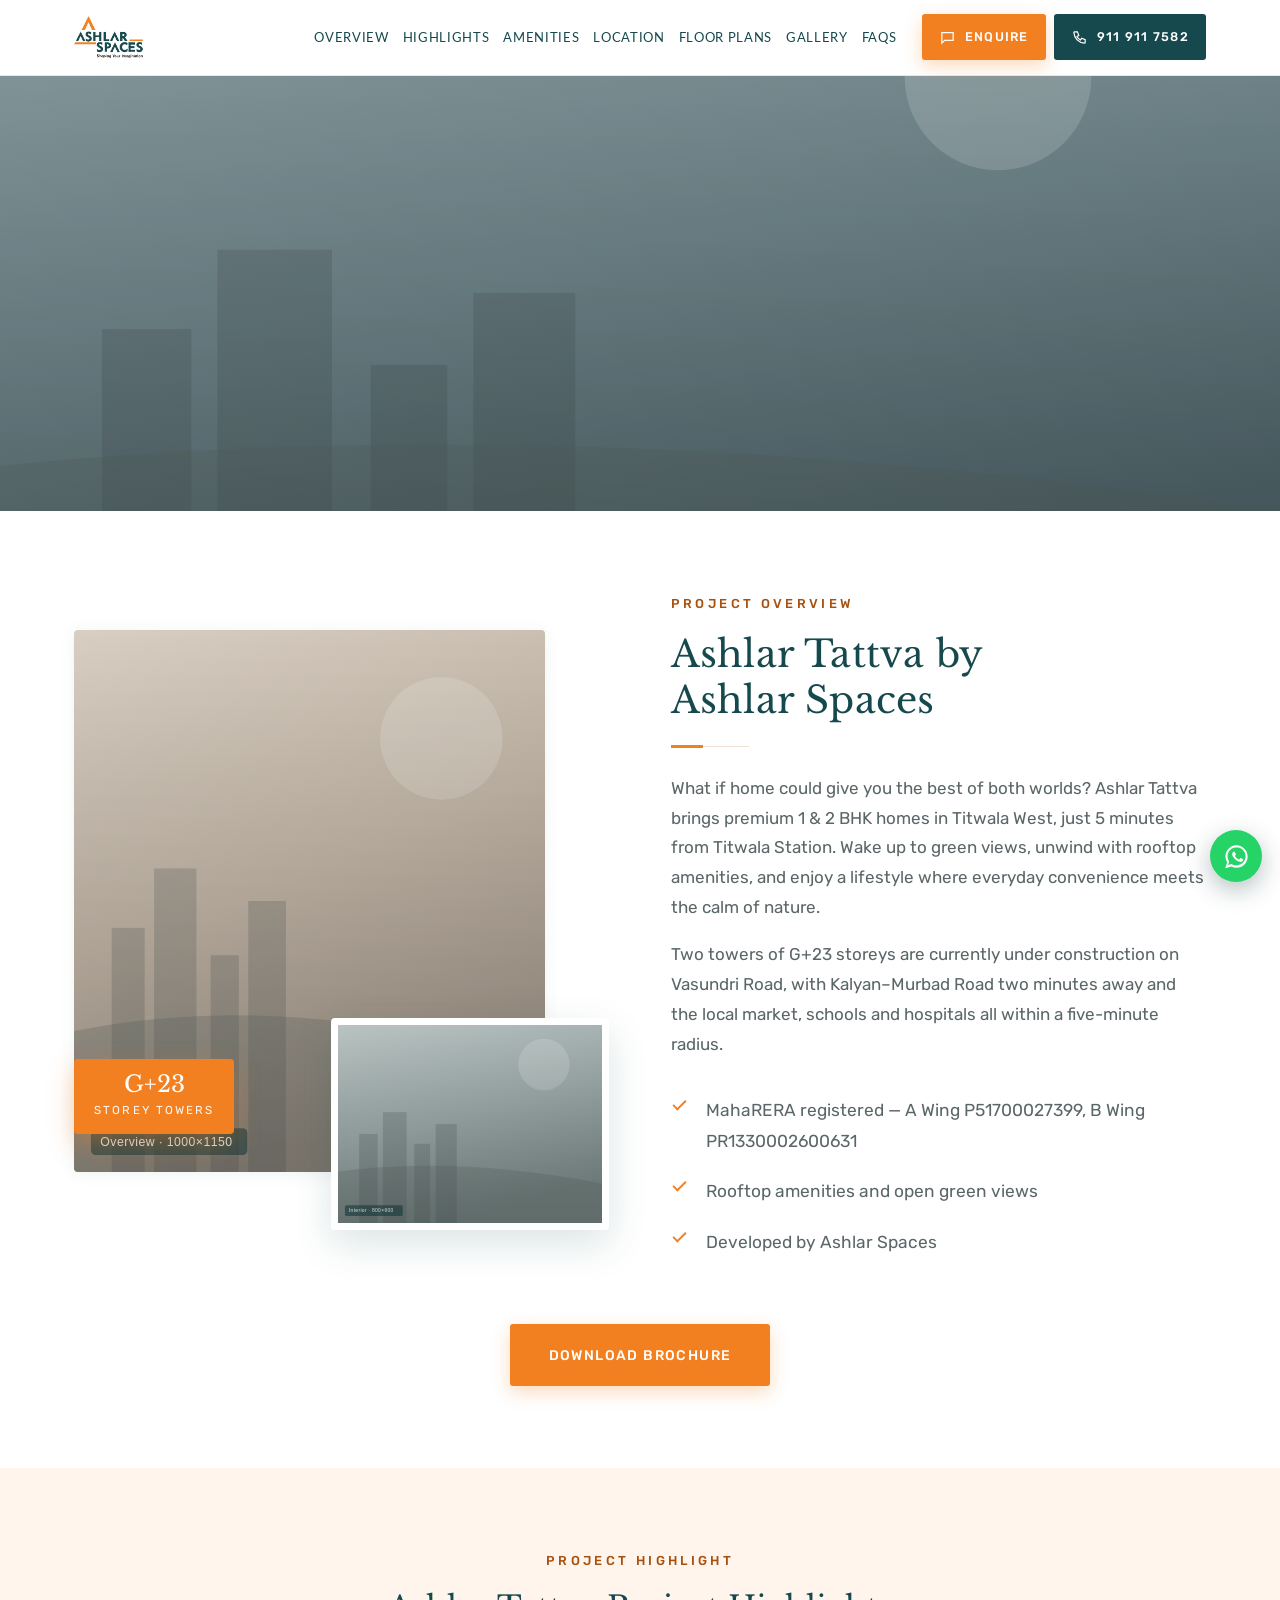
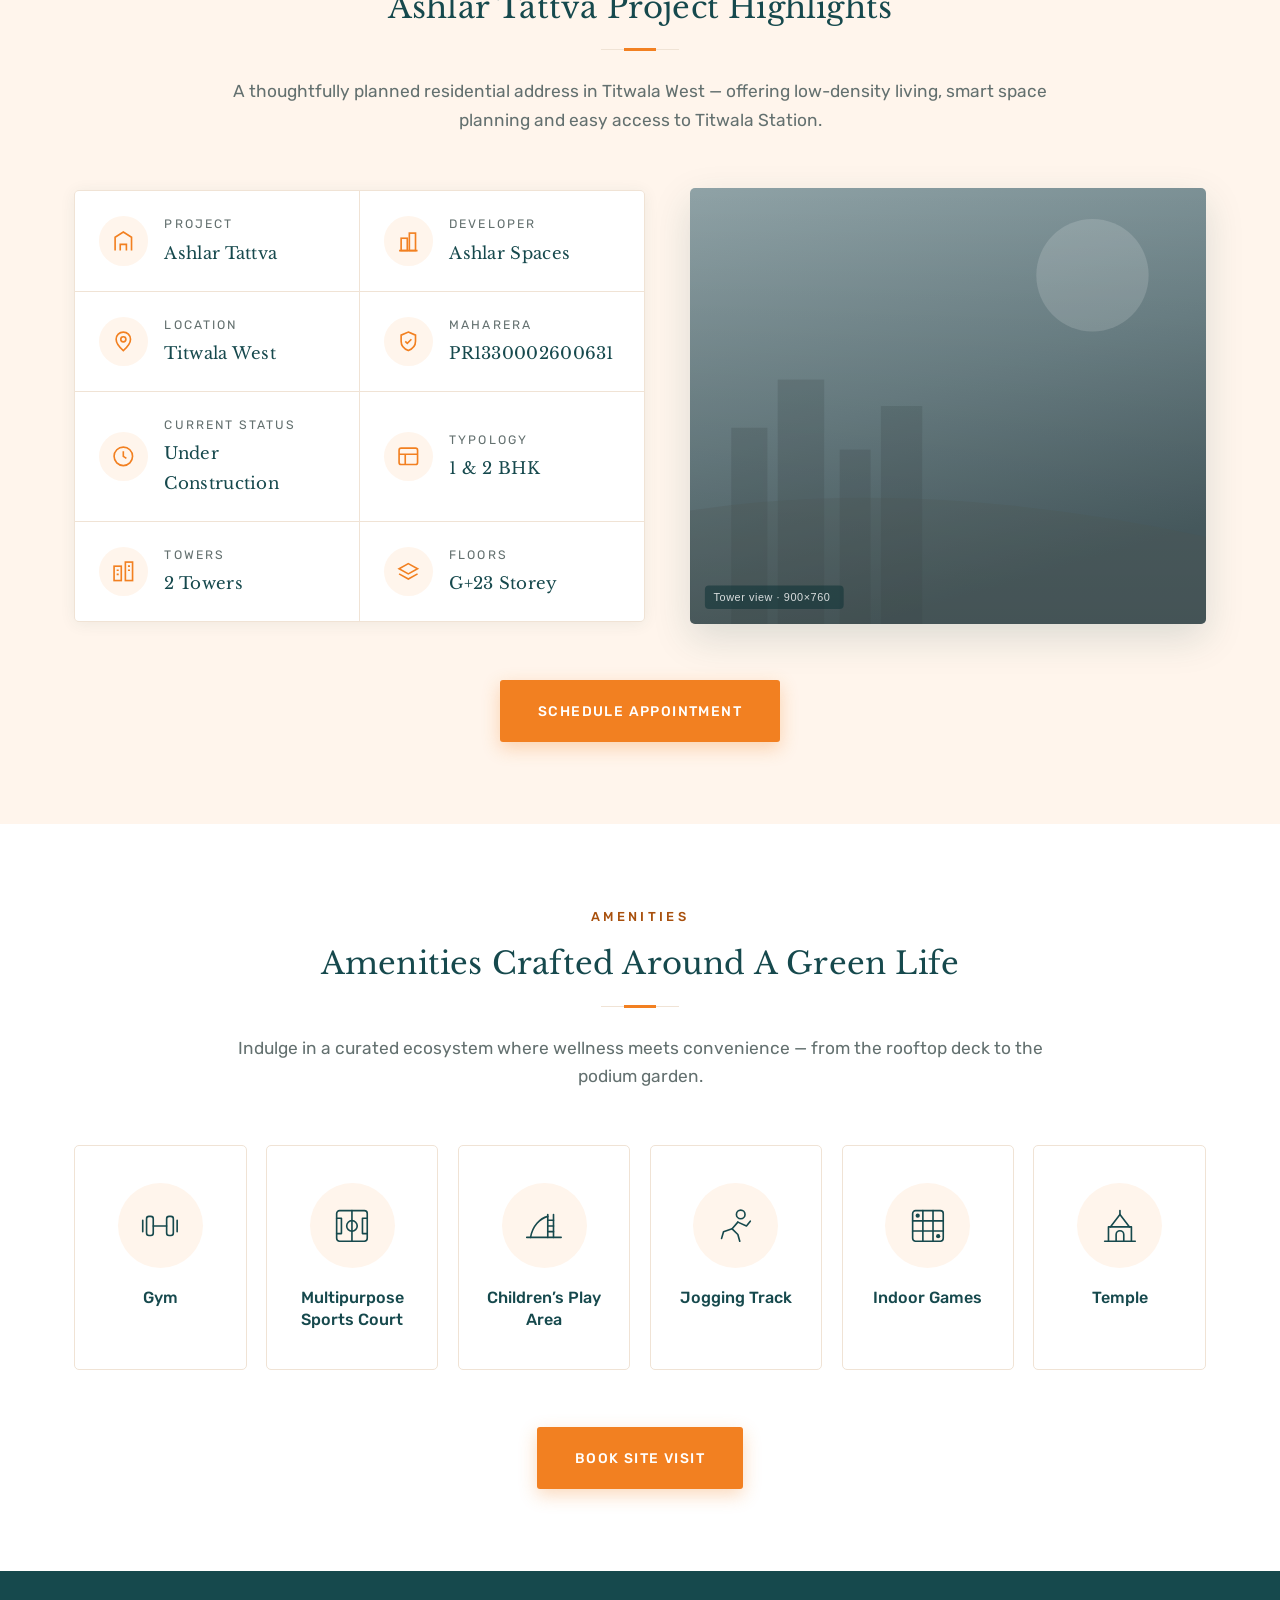
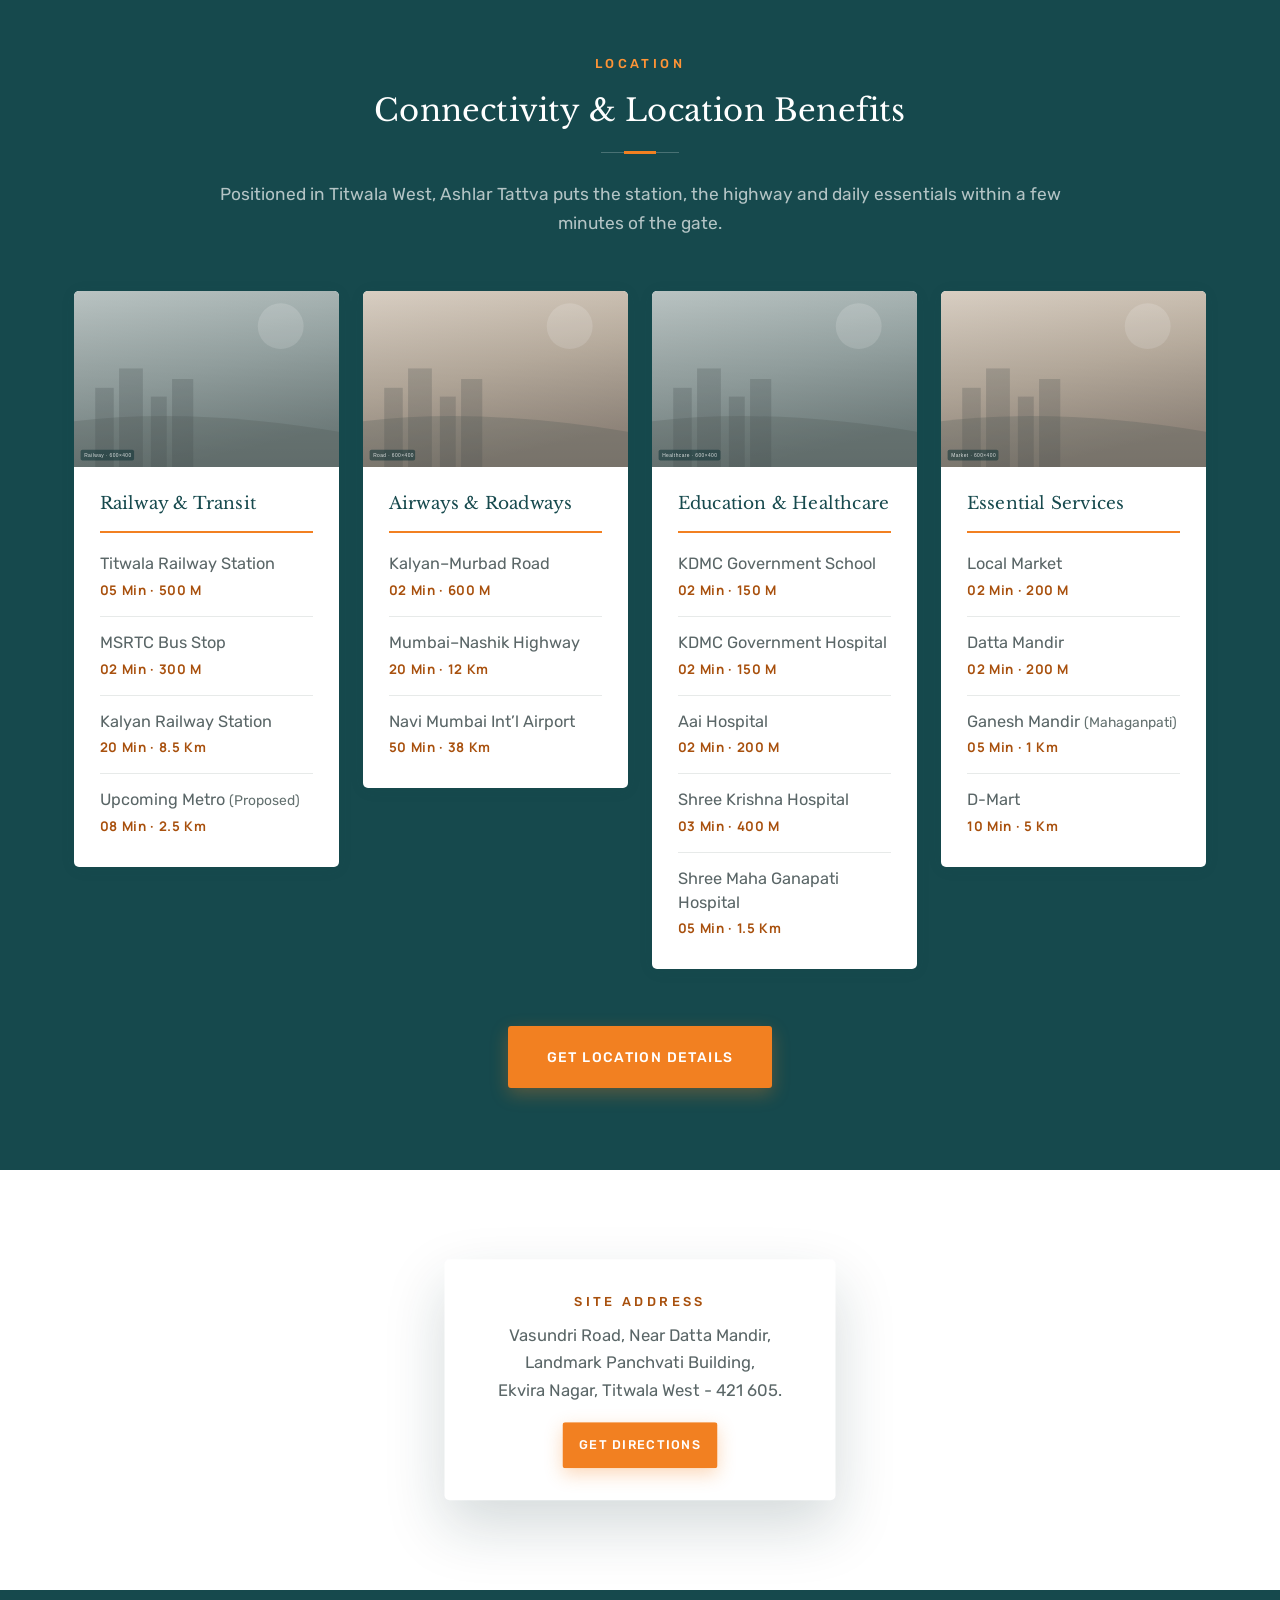
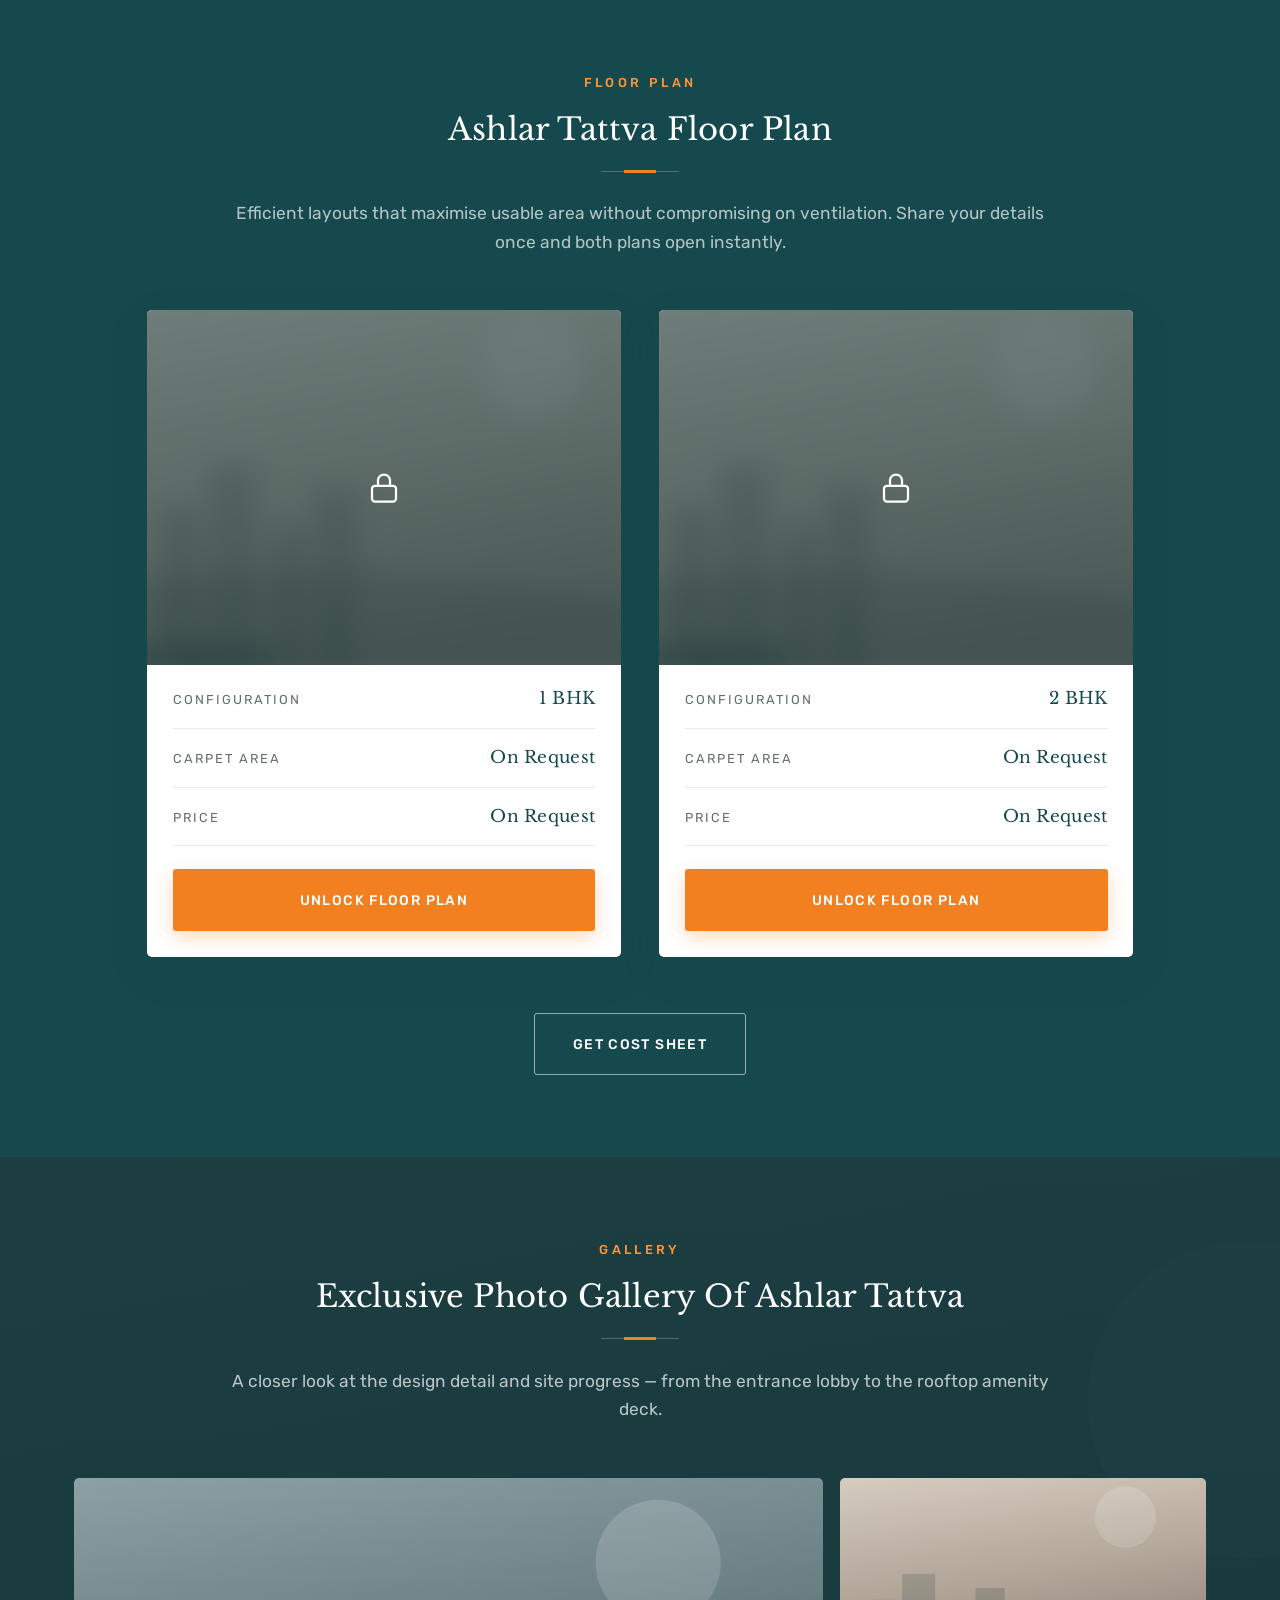
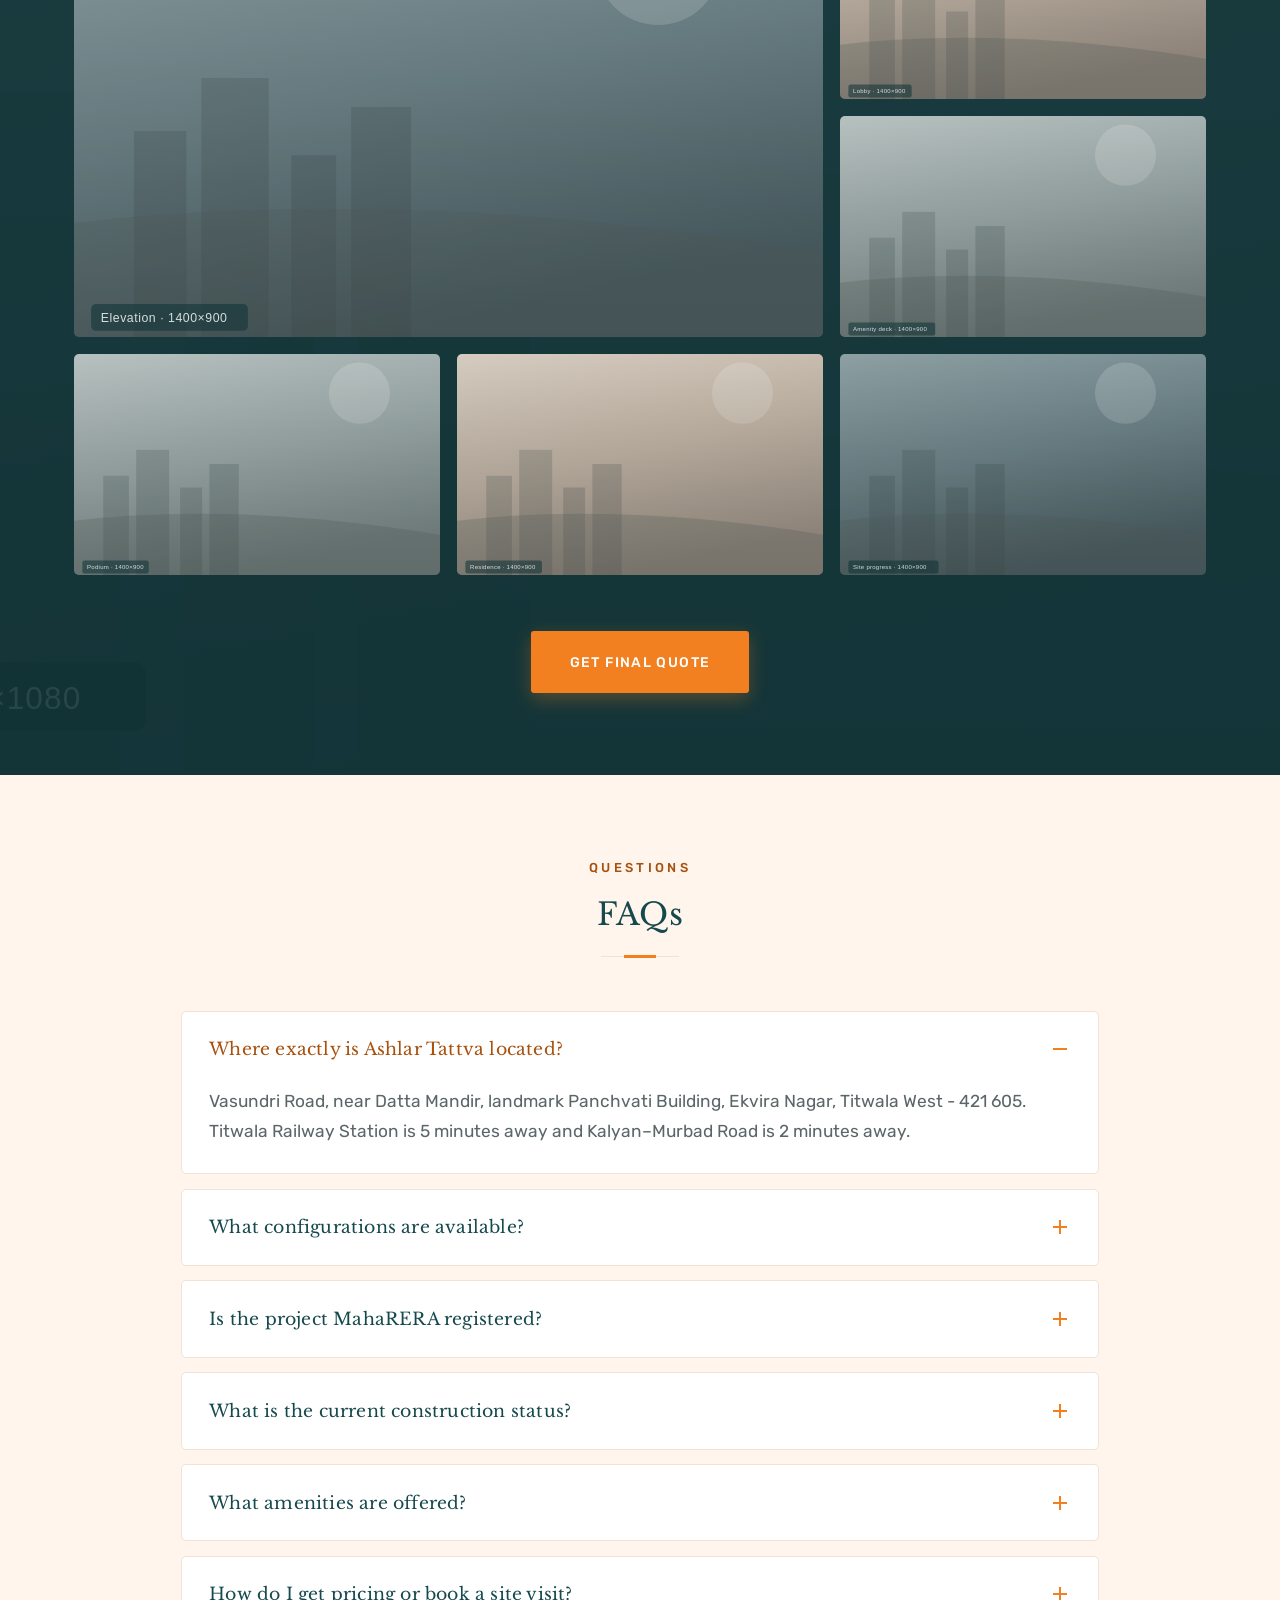
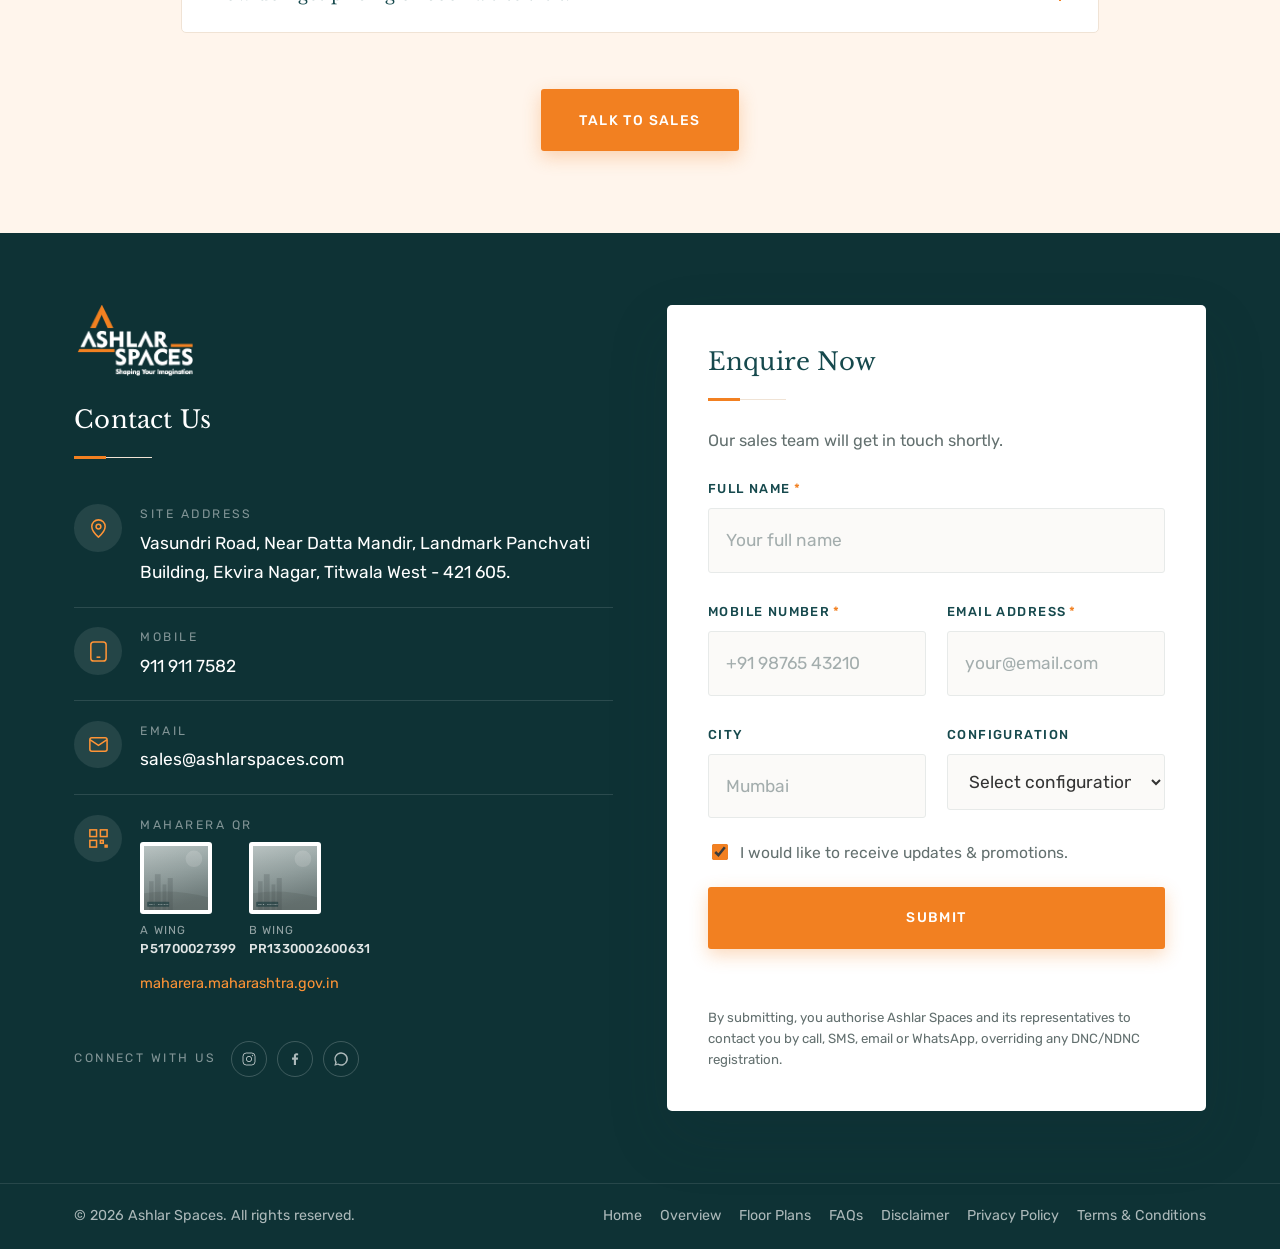
==== index.html @ 3bab08a9 "Ashlar Tattva landing page Lead-generation landing page for Ashlar Tattva by Ashlar Spaces, Titwala " ====
<!DOCTYPE html>
<html lang="en">
<head>
<meta charset="UTF-8">
<meta name="viewport" content="width=device-width, initial-scale=1">
<title>Ashlar Tattva, Titwala West | 1 &amp; 2 BHK by Ashlar Spaces</title>
<meta name="description" content="Ashlar Tattva by Ashlar Spaces — premium 1 &amp; 2 BHK homes in Titwala West, 5 minutes from Titwala Station. 2 towers, G+23 storey. MahaRERA PR1330002600631.">
<meta name="robots" content="index, follow">
<link rel="canonical" href="https://ashlarspaces.com/ashlar-tattva/">

<meta property="og:type" content="website">
<meta property="og:site_name" content="Ashlar Spaces">
<meta property="og:locale" content="en_IN">
<meta property="og:url" content="https://ashlarspaces.com/ashlar-tattva/">
<meta property="og:title" content="Ashlar Tattva, Titwala West | 1 &amp; 2 BHK by Ashlar Spaces">
<meta property="og:description" content="Premium 1 &amp; 2 BHK homes in Titwala West, 5 minutes from Titwala Station.">
<meta property="og:image" content="https://ashlarspaces.com/ashlar-tattva/assets/img/hero-desktop.svg">
<meta property="og:image:width" content="1920">
<meta property="og:image:height" content="1080">
<meta name="twitter:card" content="summary_large_image">
<meta name="twitter:title" content="Ashlar Tattva, Titwala West | 1 &amp; 2 BHK">
<meta name="twitter:description" content="Premium 1 &amp; 2 BHK homes in Titwala West, 5 minutes from Titwala Station.">
<meta name="twitter:image" content="https://ashlarspaces.com/ashlar-tattva/assets/img/hero-desktop.svg">
<meta name="theme-color" content="#16494d">

<link rel="icon" href="assets/img/favicon.svg" type="image/svg+xml">
<link rel="preconnect" href="https://fonts.googleapis.com">
<link rel="preconnect" href="https://fonts.gstatic.com" crossorigin>
<!-- Corporate typography, mirrored from ashlarspaces.com:
       Rubik    → body copy            Ajensonpro → headings
       Lato     → nav links            Manrope 700 → numeric figures
     Ajensonpro is Adobe-licensed and 404s on the corporate site itself, so Libre
     Baskerville stands in — the fallback their own CSS names. See ASSET-SPECS.md. -->
<link href="https://fonts.googleapis.com/css2?family=Lato:wght@400&family=Libre+Baskerville:wght@400;700&family=Manrope:wght@700&family=Rubik:wght@300;400;500;700&display=swap" rel="stylesheet">

<link rel="preload" as="image" href="assets/img/hero-desktop.svg" media="(min-width: 761px)" fetchpriority="high">
<link rel="preload" as="image" href="assets/img/hero-mobile.svg" media="(max-width: 760px)" fetchpriority="high">

<link rel="stylesheet" href="assets/css/styles.css">
</head>
<body>

<a class="skip" href="#overview">Skip to content</a>

<!-- ─── header ─── -->
<header class="head" id="head">
  <div class="wrap head-in">
    <a class="brand" href="#top" aria-label="Ashlar Tattva, back to top">
      <img src="assets/img/logo.png" alt="Ashlar Spaces" width="305" height="165">
    </a>

    <nav class="nav" id="nav" aria-label="Primary">
      <a href="#overview">Overview</a>
      <a href="#highlights">Highlights</a>
      <a href="#amenities">Amenities</a>
      <a href="#location">Location</a>
      <a href="#plans">Floor Plans</a>
      <a href="#gallery">Gallery</a>
      <a href="#faq">FAQs</a>
    </nav>

    <div class="head-cta">
      <a class="btn btn-orange btn-sm" href="#enquire">
        <svg viewBox="0 0 24 24" fill="none" stroke="currentColor" stroke-width="1.7" aria-hidden="true"><path d="M4 5h16v11H8l-4 4z"/></svg>
        Enquire
      </a>
      <a class="btn btn-teal btn-sm" href="tel:+919119117582">
        <svg viewBox="0 0 24 24" fill="none" stroke="currentColor" stroke-width="1.7" aria-hidden="true"><path d="M5 4h4l2 5-2.5 1.5a12 12 0 005 5L15 13l5 2v4a1 1 0 01-1 1A16 16 0 014 5a1 1 0 011-1z"/></svg>
        911 911 7582
      </a>
    </div>

    <button class="burger" id="burger" aria-label="Open menu" aria-expanded="false" aria-controls="nav">
      <span></span><span></span><span></span>
    </button>
  </div>
</header>

<main id="top">

  <!-- ─── hero: banner image only, no overlay copy ─── -->
  <section class="hero" aria-label="Ashlar Tattva banner">
    <picture class="hero-pic">
      <source media="(max-width:760px)" srcset="assets/img/hero-mobile.svg" width="900" height="1300">
      <img src="assets/img/hero-desktop.svg" alt="Ashlar Tattva residential towers, Titwala West"
           width="1920" height="1080" fetchpriority="high" decoding="async">
    </picture>
  </section>

  <!-- ─── overview ─── -->
  <section class="sec overview" id="overview" aria-labelledby="overview-h">
    <div class="wrap">
      <div class="cols">
        <div class="ov-media">
          <img class="ov-main" src="assets/img/overview.svg" alt="Ashlar Tattva towers under construction"
               width="1000" height="1150" loading="lazy" decoding="async">
          <img class="ov-sub" src="assets/img/overview-2.svg" alt="Sample residence interior"
               width="800" height="600" loading="lazy" decoding="async">
          <p class="ov-badge"><b>G+23</b><span>Storey Towers</span></p>
        </div>

        <div class="ov-copy">
          <p class="eyebrow">Project Overview</p>
          <!-- page h1 lives here, not in the banner — same as the reference site -->
          <h1 id="overview-h">Ashlar Tattva by Ashlar Spaces</h1>
          <div class="dash" aria-hidden="true"></div>
          <p>
            What if home could give you the best of both worlds? Ashlar Tattva brings premium
            1 &amp; 2 BHK homes in Titwala West, just 5 minutes from Titwala Station. Wake up to
            green views, unwind with rooftop amenities, and enjoy a lifestyle where everyday
            convenience meets the calm of nature.
          </p>
          <p>
            Two towers of G+23 storeys are currently under construction on Vasundri Road, with
            Kalyan&ndash;Murbad Road two minutes away and the local market, schools and hospitals
            all within a five-minute radius.
          </p>
          <ul class="ticks">
            <li>MahaRERA registered — A Wing P51700027399, B Wing PR1330002600631</li>
            <li>Rooftop amenities and open green views</li>
            <li>Developed by Ashlar Spaces</li>
          </ul>
        </div>
      </div>

      <div class="sec-cta">
        <a class="btn btn-orange" href="#enquire" data-intent="Brochure request">Download Brochure</a>
      </div>
    </div>
  </section>

  <!-- ─── project highlights ─── -->
  <section class="sec sec-cream highlights" id="highlights" aria-labelledby="highlights-h">
    <div class="wrap">
      <header class="sec-head">
        <p class="eyebrow">Project Highlight</p>
        <h2 id="highlights-h">Ashlar Tattva Project Highlights</h2>
        <div class="dash center" aria-hidden="true"></div>
        <p class="sec-sub">
          A thoughtfully planned residential address in Titwala West — offering low-density
          living, smart space planning and easy access to Titwala Station.
        </p>
      </header>

      <div class="hl-wrap">
        <ul class="hl-card">
          <li>
            <span class="hl-ico"><svg viewBox="0 0 24 24" fill="none" stroke="currentColor" stroke-width="1.6" aria-hidden="true"><path d="M4 21V8l8-5 8 5v13"/><path d="M9 21v-6h6v6"/></svg></span>
            <div><span>Project</span><b>Ashlar Tattva</b></div>
          </li>
          <li>
            <span class="hl-ico"><svg viewBox="0 0 24 24" fill="none" stroke="currentColor" stroke-width="1.6" aria-hidden="true"><path d="M3 21h18"/><rect x="5" y="9" width="6" height="12"/><rect x="13" y="4" width="6" height="17"/></svg></span>
            <div><span>Developer</span><b>Ashlar Spaces</b></div>
          </li>
          <li>
            <span class="hl-ico"><svg viewBox="0 0 24 24" fill="none" stroke="currentColor" stroke-width="1.6" aria-hidden="true"><path d="M12 21s7-6 7-11a7 7 0 10-14 0c0 5 7 11 7 11z"/><circle cx="12" cy="10" r="2.5"/></svg></span>
            <div><span>Location</span><b>Titwala West</b></div>
          </li>
          <li>
            <span class="hl-ico"><svg viewBox="0 0 24 24" fill="none" stroke="currentColor" stroke-width="1.6" aria-hidden="true"><path d="M12 3l7 3v6c0 4.5-3 7.5-7 9-4-1.5-7-4.5-7-9V6l7-3z"/><path d="M9 12l2 2 4-4"/></svg></span>
            <div><span>MahaRERA</span><b>PR1330002600631</b></div>
          </li>
          <li>
            <span class="hl-ico"><svg viewBox="0 0 24 24" fill="none" stroke="currentColor" stroke-width="1.6" aria-hidden="true"><circle cx="12" cy="12" r="9"/><path d="M12 7v5l3 2"/></svg></span>
            <div><span>Current Status</span><b>Under Construction</b></div>
          </li>
          <li>
            <span class="hl-ico"><svg viewBox="0 0 24 24" fill="none" stroke="currentColor" stroke-width="1.6" aria-hidden="true"><rect x="3" y="4" width="18" height="16" rx="2"/><path d="M3 10h18M9 10v10"/></svg></span>
            <div><span>Typology</span><b>1 &amp; 2 BHK</b></div>
          </li>
          <li>
            <span class="hl-ico"><svg viewBox="0 0 24 24" fill="none" stroke="currentColor" stroke-width="1.6" aria-hidden="true"><rect x="3" y="7" width="7" height="14"/><rect x="14" y="3" width="7" height="18"/><path d="M5.5 11h2M5.5 15h2M16.5 7h2M16.5 11h2"/></svg></span>
            <div><span>Towers</span><b>2 Towers</b></div>
          </li>
          <li>
            <span class="hl-ico"><svg viewBox="0 0 24 24" fill="none" stroke="currentColor" stroke-width="1.6" aria-hidden="true"><path d="M12 4.5l9 5-9 5-9-5 9-5z"/><path d="M3 14.5l9 5 9-5"/></svg></span>
            <div><span>Floors</span><b>G+23 Storey</b></div>
          </li>
        </ul>

        <figure class="hl-pic">
          <img src="assets/img/highlights.svg" alt="Ashlar Tattva tower elevation"
               width="900" height="760" loading="lazy" decoding="async">
        </figure>
      </div>

      <div class="sec-cta">
        <a class="btn btn-orange" href="#enquire" data-intent="Appointment">Schedule Appointment</a>
      </div>
    </div>
  </section>

  <!-- ─── amenities ─── -->
  <section class="sec amenities" id="amenities" aria-labelledby="amenities-h">
    <div class="wrap">
      <header class="sec-head">
        <p class="eyebrow">Amenities</p>
        <h2 id="amenities-h">Amenities Crafted Around A Green Life</h2>
        <div class="dash center" aria-hidden="true"></div>
        <p class="sec-sub">
          Indulge in a curated ecosystem where wellness meets convenience — from the rooftop
          deck to the podium garden.
        </p>
      </header>

      <!-- icons share one 32×32 optical box centred at 24,24 so they sit
           identically inside their circles -->
      <ul class="amenity-grid">
        <li>
          <span class="am-ico"><svg viewBox="0 0 48 48" fill="none" stroke="currentColor" stroke-width="1.7" stroke-linecap="round" stroke-linejoin="round" aria-hidden="true" focusable="false"><rect x="10" y="14" width="7" height="20" rx="2.5"/><rect x="31" y="14" width="7" height="20" rx="2.5"/><path d="M17 24h14M6 18v12M42 18v12"/></svg></span>
          <b>Gym</b>
        </li>
        <li>
          <span class="am-ico"><svg viewBox="0 0 48 48" fill="none" stroke="currentColor" stroke-width="1.7" stroke-linecap="round" stroke-linejoin="round" aria-hidden="true" focusable="false"><rect x="8" y="8" width="32" height="32" rx="3"/><path d="M24 8v32"/><circle cx="24" cy="24" r="5.5"/><path d="M8 16h5v16H8M40 16h-5v16h5"/></svg></span>
          <b>Multipurpose Sports Court</b>
        </li>
        <li>
          <span class="am-ico"><svg viewBox="0 0 48 48" fill="none" stroke="currentColor" stroke-width="1.7" stroke-linecap="round" stroke-linejoin="round" aria-hidden="true" focusable="false"><path d="M6 36h36"/><path d="M34 36V12M28 36V12"/><path d="M28 18h6M28 24h6M28 30h6"/><path d="M28 14C20 16 12 24 10 36"/></svg></span>
          <b>Children&rsquo;s Play Area</b>
        </li>
        <li>
          <span class="am-ico"><svg viewBox="0 0 48 48" fill="none" stroke="currentColor" stroke-width="1.7" stroke-linecap="round" stroke-linejoin="round" aria-hidden="true" focusable="false"><circle cx="29" cy="12" r="4.5"/><path d="M26 20l-6 7 6 6 2 7"/><path d="M20 27l-9 3-2 7"/><path d="M26 20l9 4 4-5"/></svg></span>
          <b>Jogging Track</b>
        </li>
        <li>
          <span class="am-ico"><svg viewBox="0 0 48 48" fill="none" stroke="currentColor" stroke-width="1.7" stroke-linecap="round" stroke-linejoin="round" aria-hidden="true" focusable="false"><rect x="8" y="8" width="32" height="32" rx="3"/><path d="M8 18.7h32M8 29.3h32M18.7 8v32M29.3 8v32"/><circle cx="13.3" cy="13.3" r="2.2" fill="currentColor" stroke="none"/><circle cx="34.7" cy="34.7" r="2.2" fill="currentColor" stroke="none"/></svg></span>
          <b>Indoor Games</b>
        </li>
        <li>
          <span class="am-ico"><svg viewBox="0 0 48 48" fill="none" stroke="currentColor" stroke-width="1.7" stroke-linecap="round" stroke-linejoin="round" aria-hidden="true" focusable="false"><path d="M8 40h32"/><path d="M12 40V25h24v15"/><path d="M14 25l10-13 10 13"/><path d="M24 8v4"/><path d="M20 40V33a4 4 0 018 0v7"/></svg></span>
          <b>Temple</b>
        </li>
      </ul>

      <div class="sec-cta">
        <a class="btn btn-orange" href="#enquire" data-intent="Site visit">Book Site Visit</a>
      </div>
    </div>
  </section>

  <!-- ─── location, dark band ─── -->
  <section class="sec sec-dark location" id="location" aria-labelledby="location-h">
    <div class="wrap">
      <header class="sec-head">
        <p class="eyebrow light">Location</p>
        <h2 id="location-h">Connectivity &amp; Location Benefits</h2>
        <div class="dash center" aria-hidden="true"></div>
        <p class="sec-sub">
          Positioned in Titwala West, Ashlar Tattva puts the station, the highway and daily
          essentials within a few minutes of the gate.
        </p>
      </header>

      <div class="loc-grid">
        <article class="loc-card">
          <img src="assets/img/loc-rail.svg" alt="" width="600" height="400" loading="lazy" decoding="async">
          <div class="loc-body">
            <h3>Railway &amp; Transit</h3>
            <ul>
              <li><span>Titwala Railway Station</span><b>05 Min · 500 M</b></li>
              <li><span>MSRTC Bus Stop</span><b>02 Min · 300 M</b></li>
              <li><span>Kalyan Railway Station</span><b>20 Min · 8.5 Km</b></li>
              <li><span>Upcoming Metro <i>(Proposed)</i></span><b>08 Min · 2.5 Km</b></li>
            </ul>
          </div>
        </article>

        <article class="loc-card">
          <img src="assets/img/loc-road.svg" alt="" width="600" height="400" loading="lazy" decoding="async">
          <div class="loc-body">
            <h3>Airways &amp; Roadways</h3>
            <ul>
              <li><span>Kalyan&ndash;Murbad Road</span><b>02 Min · 600 M</b></li>
              <li><span>Mumbai&ndash;Nashik Highway</span><b>20 Min · 12 Km</b></li>
              <li><span>Navi Mumbai Int&rsquo;l Airport</span><b>50 Min · 38 Km</b></li>
            </ul>
          </div>
        </article>

        <article class="loc-card">
          <img src="assets/img/loc-edu.svg" alt="" width="600" height="400" loading="lazy" decoding="async">
          <div class="loc-body">
            <h3>Education &amp; Healthcare</h3>
            <ul>
              <li><span>KDMC Government School</span><b>02 Min · 150 M</b></li>
              <li><span>KDMC Government Hospital</span><b>02 Min · 150 M</b></li>
              <li><span>Aai Hospital</span><b>02 Min · 200 M</b></li>
              <li><span>Shree Krishna Hospital</span><b>03 Min · 400 M</b></li>
              <li><span>Shree Maha Ganapati Hospital</span><b>05 Min · 1.5 Km</b></li>
            </ul>
          </div>
        </article>

        <article class="loc-card">
          <img src="assets/img/loc-life.svg" alt="" width="600" height="400" loading="lazy" decoding="async">
          <div class="loc-body">
            <h3>Essential Services</h3>
            <ul>
              <li><span>Local Market</span><b>02 Min · 200 M</b></li>
              <li><span>Datta Mandir</span><b>02 Min · 200 M</b></li>
              <li><span>Ganesh Mandir <i>(Mahaganpati)</i></span><b>05 Min · 1 Km</b></li>
              <li><span>D-Mart</span><b>10 Min · 5 Km</b></li>
            </ul>
          </div>
        </article>
      </div>

      <div class="sec-cta">
        <a class="btn btn-orange" href="#enquire" data-intent="Location details">Get Location Details</a>
      </div>
    </div>
  </section>

  <!-- ─── map ─── -->
  <section class="map-sec" aria-label="Site location map">
    <div class="map">
      <iframe title="Map showing Ashlar Tattva at Vasundri Road, Titwala West"
        src="https://www.google.com/maps?q=Vasundri%20Road%2C%20Ekvira%20Nagar%2C%20Titwala%20West%2C%20421605&output=embed"
        loading="lazy" referrerpolicy="no-referrer-when-downgrade"></iframe>
      <div class="map-card">
        <p class="eyebrow">Site Address</p>
        <p class="map-addr">Vasundri Road, Near Datta Mandir,<br>Landmark Panchvati Building,<br>Ekvira Nagar, Titwala West&nbsp;-&nbsp;421&nbsp;605.</p>
        <a class="btn btn-orange btn-sm" href="https://www.google.com/maps/dir/?api=1&destination=Vasundri+Road,+Ekvira+Nagar,+Titwala+West,+421605" target="_blank" rel="noopener">Get Directions</a>
      </div>
    </div>
  </section>

  <!-- ─── floor plans, dark band ─── -->
  <section class="sec sec-dark plans" id="plans" aria-labelledby="plans-h">
    <div class="wrap">
      <header class="sec-head">
        <p class="eyebrow light">Floor Plan</p>
        <h2 id="plans-h">Ashlar Tattva Floor Plan</h2>
        <div class="dash center" aria-hidden="true"></div>
        <p class="sec-sub">
          Efficient layouts that maximise usable area without compromising on ventilation.
          Share your details once and both plans open instantly.
        </p>
      </header>

      <div class="plan-grid">
        <article class="plan">
          <div class="plan-img">
            <img src="assets/img/floorplan-1bhk.svg" alt="1 BHK floor plan, locked until you enquire"
                 width="1200" height="900" loading="lazy" decoding="async">
            <div class="plan-lock">
              <svg viewBox="0 0 24 24" fill="none" stroke="currentColor" stroke-width="1.5" aria-hidden="true"><rect x="4" y="10.5" width="16" height="10.5" rx="2"/><path d="M8 10.5V7a4 4 0 018 0v3.5"/></svg>
            </div>
          </div>
          <dl class="plan-spec">
            <div><dt>Configuration</dt><dd>1 BHK</dd></div>
            <div><dt>Carpet Area</dt><dd>On Request</dd></div>
            <div><dt>Price</dt><dd>On Request</dd></div>
          </dl>
          <button class="btn btn-orange btn-wide js-unlock" data-plan="1 BHK">Unlock Floor Plan</button>
        </article>

        <article class="plan">
          <div class="plan-img">
            <img src="assets/img/floorplan-2bhk.svg" alt="2 BHK floor plan, locked until you enquire"
                 width="1200" height="900" loading="lazy" decoding="async">
            <div class="plan-lock">
              <svg viewBox="0 0 24 24" fill="none" stroke="currentColor" stroke-width="1.5" aria-hidden="true"><rect x="4" y="10.5" width="16" height="10.5" rx="2"/><path d="M8 10.5V7a4 4 0 018 0v3.5"/></svg>
            </div>
          </div>
          <dl class="plan-spec">
            <div><dt>Configuration</dt><dd>2 BHK</dd></div>
            <div><dt>Carpet Area</dt><dd>On Request</dd></div>
            <div><dt>Price</dt><dd>On Request</dd></div>
          </dl>
          <button class="btn btn-orange btn-wide js-unlock" data-plan="2 BHK">Unlock Floor Plan</button>
        </article>
      </div>

      <div class="sec-cta">
        <a class="btn btn-teal-line" href="#enquire" data-intent="Cost sheet">Get Cost Sheet</a>
      </div>
    </div>
  </section>

  <!-- ─── gallery, full-bleed backdrop ─── -->
  <section class="gallery" id="gallery" aria-labelledby="gallery-h">
    <div class="gallery-bg" aria-hidden="true"></div>
    <div class="wrap gallery-in">
      <header class="sec-head">
        <p class="eyebrow light">Gallery</p>
        <h2 id="gallery-h">Exclusive Photo Gallery Of Ashlar Tattva</h2>
        <div class="dash center" aria-hidden="true"></div>
        <p class="sec-sub">
          A closer look at the design detail and site progress — from the entrance lobby to
          the rooftop amenity deck.
        </p>
      </header>

      <div class="shots" id="shots">
        <button class="shot shot-big" data-i="0" aria-label="Open Elevation in full screen">
          <img src="assets/img/gallery/01.svg" alt="Elevation" width="1400" height="900" loading="lazy" decoding="async">
          <span class="shot-cap">Elevation</span>
          <span class="shot-zoom" aria-hidden="true"><svg viewBox="0 0 24 24" fill="none" stroke="currentColor" stroke-width="1.8"><circle cx="11" cy="11" r="7"/><path d="M20 20l-3.5-3.5M11 8v6M8 11h6"/></svg></span>
        </button>
        <button class="shot" data-i="1" aria-label="Open Entrance Lobby in full screen">
          <img src="assets/img/gallery/02.svg" alt="Entrance lobby" width="1400" height="900" loading="lazy" decoding="async">
          <span class="shot-cap">Entrance Lobby</span>
          <span class="shot-zoom" aria-hidden="true"><svg viewBox="0 0 24 24" fill="none" stroke="currentColor" stroke-width="1.8"><circle cx="11" cy="11" r="7"/><path d="M20 20l-3.5-3.5M11 8v6M8 11h6"/></svg></span>
        </button>
        <button class="shot" data-i="2" aria-label="Open Amenity Deck in full screen">
          <img src="assets/img/gallery/03.svg" alt="Amenity deck" width="1400" height="900" loading="lazy" decoding="async">
          <span class="shot-cap">Amenity Deck</span>
          <span class="shot-zoom" aria-hidden="true"><svg viewBox="0 0 24 24" fill="none" stroke="currentColor" stroke-width="1.8"><circle cx="11" cy="11" r="7"/><path d="M20 20l-3.5-3.5M11 8v6M8 11h6"/></svg></span>
        </button>
        <button class="shot" data-i="3" aria-label="Open Landscaped Podium in full screen">
          <img src="assets/img/gallery/04.svg" alt="Landscaped podium" width="1400" height="900" loading="lazy" decoding="async">
          <span class="shot-cap">Landscaped Podium</span>
          <span class="shot-zoom" aria-hidden="true"><svg viewBox="0 0 24 24" fill="none" stroke="currentColor" stroke-width="1.8"><circle cx="11" cy="11" r="7"/><path d="M20 20l-3.5-3.5M11 8v6M8 11h6"/></svg></span>
        </button>
        <button class="shot" data-i="4" aria-label="Open Sample Residence in full screen">
          <img src="assets/img/gallery/05.svg" alt="Sample residence" width="1400" height="900" loading="lazy" decoding="async">
          <span class="shot-cap">Sample Residence</span>
          <span class="shot-zoom" aria-hidden="true"><svg viewBox="0 0 24 24" fill="none" stroke="currentColor" stroke-width="1.8"><circle cx="11" cy="11" r="7"/><path d="M20 20l-3.5-3.5M11 8v6M8 11h6"/></svg></span>
        </button>
        <button class="shot" data-i="5" aria-label="Open Site Progress in full screen">
          <img src="assets/img/gallery/06.svg" alt="Site progress" width="1400" height="900" loading="lazy" decoding="async">
          <span class="shot-cap">Site Progress</span>
          <span class="shot-zoom" aria-hidden="true"><svg viewBox="0 0 24 24" fill="none" stroke="currentColor" stroke-width="1.8"><circle cx="11" cy="11" r="7"/><path d="M20 20l-3.5-3.5M11 8v6M8 11h6"/></svg></span>
        </button>
      </div>

      <div class="sec-cta">
        <a class="btn btn-orange" href="#enquire" data-intent="Final quote">Get Final Quote</a>
      </div>
    </div>
  </section>

  <!-- ─── faq ─── -->
  <section class="sec sec-cream faq" id="faq" aria-labelledby="faq-h">
    <div class="wrap">
      <header class="sec-head">
        <p class="eyebrow">Questions</p>
        <h2 id="faq-h">FAQs</h2>
        <div class="dash center" aria-hidden="true"></div>
      </header>

      <div class="acc">
        <div class="acc-item">
          <h3><button class="acc-q" aria-expanded="false">Where exactly is Ashlar Tattva located?<span class="acc-i" aria-hidden="true"></span></button></h3>
          <div class="acc-a"><p>Vasundri Road, near Datta Mandir, landmark Panchvati Building, Ekvira Nagar, Titwala West&nbsp;-&nbsp;421&nbsp;605. Titwala Railway Station is 5 minutes away and Kalyan–Murbad Road is 2 minutes away.</p></div>
        </div>
        <div class="acc-item">
          <h3><button class="acc-q" aria-expanded="false">What configurations are available?<span class="acc-i" aria-hidden="true"></span></button></h3>
          <div class="acc-a"><p>Ashlar Tattva offers 1 BHK and 2 BHK homes across two towers of G+23 storeys. Floor plans open on this page once you share your contact details.</p></div>
        </div>
        <div class="acc-item">
          <h3><button class="acc-q" aria-expanded="false">Is the project MahaRERA registered?<span class="acc-i" aria-hidden="true"></span></button></h3>
          <div class="acc-a"><p>Yes. A Wing is registered as <b>P51700027399</b> and B Wing as <b>PR1330002600631</b>. Both can be verified at <a href="https://maharera.maharashtra.gov.in" target="_blank" rel="noopener">maharera.maharashtra.gov.in</a>.</p></div>
        </div>
        <div class="acc-item">
          <h3><button class="acc-q" aria-expanded="false">What is the current construction status?<span class="acc-i" aria-hidden="true"></span></button></h3>
          <div class="acc-a"><p>The project is under construction. Our sales team shares the latest site progress and the expected possession timeline on request.</p></div>
        </div>
        <div class="acc-item">
          <h3><button class="acc-q" aria-expanded="false">What amenities are offered?<span class="acc-i" aria-hidden="true"></span></button></h3>
          <div class="acc-a"><p>A gym, multipurpose sports court, children&rsquo;s play area, jogging track, indoor games room and a temple within the community — alongside rooftop amenities and open green views.</p></div>
        </div>
        <div class="acc-item">
          <h3><button class="acc-q" aria-expanded="false">How do I get pricing or book a site visit?<span class="acc-i" aria-hidden="true"></span></button></h3>
          <div class="acc-a"><p>Fill in the form below, call <a href="tel:+919119117582">911 911 7582</a>, or message us on <a href="https://wa.me/919119117582" target="_blank" rel="noopener">WhatsApp</a>. Our sales team responds with pricing, carpet areas and availability.</p></div>
        </div>
      </div>

      <div class="sec-cta">
        <a class="btn btn-orange" href="#enquire" data-intent="Sales callback">Talk To Sales</a>
      </div>
    </div>
  </section>
</main>

<!-- ─── footer: contact + enquiry form ─── -->
<footer class="foot" id="enquire">
  <div class="wrap foot-grid">

    <div class="foot-contact">
      <img src="assets/img/logo-light.png" alt="Ashlar Spaces" class="foot-logo" width="302" height="148" loading="lazy">
      <h2 class="foot-h">Contact Us</h2>
      <div class="dash" aria-hidden="true"></div>

      <ul class="contact-list">
        <li>
          <span class="ct-ico"><svg viewBox="0 0 24 24" fill="none" stroke="currentColor" stroke-width="1.6" aria-hidden="true"><path d="M12 21s7-6 7-11a7 7 0 10-14 0c0 5 7 11 7 11z"/><circle cx="12" cy="10" r="2.5"/></svg></span>
          <div><span>Site Address</span>
            <a href="https://www.google.com/maps/dir/?api=1&destination=Vasundri+Road,+Ekvira+Nagar,+Titwala+West,+421605" target="_blank" rel="noopener">Vasundri Road, Near Datta Mandir, Landmark Panchvati Building, Ekvira Nagar, Titwala West&nbsp;-&nbsp;421&nbsp;605.</a></div>
        </li>
        <li>
          <span class="ct-ico"><svg viewBox="0 0 24 24" fill="none" stroke="currentColor" stroke-width="1.6" aria-hidden="true"><rect x="4" y="2" width="16" height="20" rx="3"/><path d="M10 18h4"/></svg></span>
          <div><span>Mobile</span><a href="tel:+919119117582">911 911 7582</a></div>
        </li>
        <li>
          <span class="ct-ico"><svg viewBox="0 0 24 24" fill="none" stroke="currentColor" stroke-width="1.6" aria-hidden="true"><rect x="3" y="5" width="18" height="14" rx="2"/><path d="M3 7l9 6 9-6"/></svg></span>
          <div><span>Email</span><a href="mailto:sales@ashlarspaces.com">sales@ashlarspaces.com</a></div>
        </li>
        <li>
          <span class="ct-ico"><svg viewBox="0 0 24 24" fill="none" stroke="currentColor" stroke-width="1.6" aria-hidden="true"><rect x="3" y="3" width="7" height="7"/><rect x="14" y="3" width="7" height="7"/><rect x="3" y="14" width="7" height="7"/><path d="M14 14h3v3h-3zM19 19h2v2h-2z"/></svg></span>
          <div><span>MahaRERA QR</span>
            <div class="qrs">
              <figure><img src="assets/img/rera-qr-a.svg" alt="MahaRERA QR code, A Wing" width="300" height="300" loading="lazy"><figcaption>A Wing<br><b>P51700027399</b></figcaption></figure>
              <figure><img src="assets/img/rera-qr-b.svg" alt="MahaRERA QR code, B Wing" width="300" height="300" loading="lazy"><figcaption>B Wing<br><b>PR1330002600631</b></figcaption></figure>
            </div>
            <a class="qr-link" href="https://maharera.maharashtra.gov.in" target="_blank" rel="noopener">maharera.maharashtra.gov.in</a>
          </div>
        </li>
      </ul>

      <div class="foot-social">
        <span>Connect With Us</span>
        <a href="#" aria-label="Ashlar Spaces on Instagram" rel="noopener"><svg viewBox="0 0 24 24" fill="none" stroke="currentColor" stroke-width="1.5" aria-hidden="true"><rect x="3" y="3" width="18" height="18" rx="5"/><circle cx="12" cy="12" r="4"/><circle cx="17.2" cy="6.8" r="1" fill="currentColor" stroke="none"/></svg></a>
        <a href="#" aria-label="Ashlar Spaces on Facebook" rel="noopener"><svg viewBox="0 0 24 24" fill="currentColor" aria-hidden="true"><path d="M13.5 21v-8h2.7l.4-3.1h-3.1V7.9c0-.9.25-1.5 1.55-1.5H16.7V3.6A21 21 0 0014.3 3.5c-2.4 0-4 1.45-4 4.12V9.9H7.6V13h2.7v8z"/></svg></a>
        <a href="https://wa.me/919119117582" target="_blank" aria-label="Ashlar Spaces on WhatsApp" rel="noopener"><svg viewBox="0 0 24 24" fill="currentColor" aria-hidden="true"><path d="M12 2a10 10 0 00-8.6 15L2 22l5.2-1.4A10 10 0 1012 2zm0 2a8 8 0 11-4.1 14.9l-.3-.2-2.6.7.7-2.5-.2-.3A8 8 0 0112 4z"/></svg></a>
      </div>
    </div>

    <div class="foot-form">
      <h2 class="foot-h" id="enquire-h">Enquire Now</h2>
      <div class="dash" aria-hidden="true"></div>
      <p class="foot-form-sub">Our sales team will get in touch shortly.</p>

      <form class="form" id="leadForm" novalidate aria-labelledby="enquire-h">
        <input type="hidden" name="intent" id="leadIntent" value="Register interest">
        <input type="hidden" name="project" value="Ashlar Tattva">
        <div class="hp" aria-hidden="true"><label>Company<input type="text" name="company" tabindex="-1" autocomplete="off"></label></div>

        <div class="f f-wide"><label for="lf-name">Full Name<i aria-hidden="true">*</i></label>
          <input type="text" id="lf-name" name="name" placeholder="Your full name" autocomplete="name" required>
          <small class="e" data-e="lf-name"></small></div>

        <div class="f"><label for="lf-phone">Mobile Number<i aria-hidden="true">*</i></label>
          <input type="tel" id="lf-phone" name="phone" placeholder="+91 98765 43210" autocomplete="tel" inputmode="numeric" required>
          <small class="e" data-e="lf-phone"></small></div>

        <div class="f"><label for="lf-email">Email Address<i aria-hidden="true">*</i></label>
          <input type="email" id="lf-email" name="email" placeholder="your@email.com" autocomplete="email" required>
          <small class="e" data-e="lf-email"></small></div>

        <div class="f"><label for="lf-city">City</label>
          <input type="text" id="lf-city" name="city" placeholder="Mumbai" autocomplete="address-level2"></div>

        <div class="f"><label for="lf-config">Configuration</label>
          <select id="lf-config" name="configuration">
            <option value="">Select configuration</option>
            <option>1 BHK</option><option>2 BHK</option><option>Not decided yet</option>
          </select></div>

        <label class="agree f-wide">
          <input type="checkbox" name="consent" checked>
          <span>I would like to receive updates &amp; promotions.</span>
        </label>

        <button type="submit" class="btn btn-orange btn-wide">Submit</button>
        <p class="status" id="formStatus" role="status" aria-live="polite"></p>
        <p class="legal">
          By submitting, you authorise Ashlar Spaces and its representatives to contact you by
          call, SMS, email or WhatsApp, overriding any DNC/NDNC registration.
        </p>
      </form>
    </div>
  </div>

  <div class="foot-end">
    <div class="wrap foot-end-in">
      <p>&copy; <span id="year">2026</span> Ashlar Spaces. All rights reserved.</p>
      <ul>
        <li><a href="#top">Home</a></li>
        <li><a href="#overview">Overview</a></li>
        <li><a href="#plans">Floor Plans</a></li>
        <li><a href="#faq">FAQs</a></li>
        <li><a href="#">Disclaimer</a></li>
        <li><a href="#">Privacy Policy</a></li>
        <li><a href="#">Terms &amp; Conditions</a></li>
      </ul>
    </div>
  </div>
</footer>

<!-- ─── floating + dock ─── -->
<a class="wa" href="https://wa.me/919119117582?text=Hi%2C%20I%27m%20interested%20in%20Ashlar%20Tattva%2C%20Titwala%20West." target="_blank" rel="noopener" aria-label="Chat with us on WhatsApp">
  <svg viewBox="0 0 24 24" fill="currentColor" aria-hidden="true"><path d="M12.04 2C6.6 2 2.2 6.4 2.2 11.84c0 1.94.55 3.75 1.5 5.3L2 22.5l5.5-1.64a9.8 9.8 0 004.54 1.12h.01c5.43 0 9.84-4.4 9.84-9.84 0-2.63-1.03-5.1-2.9-6.96A9.75 9.75 0 0012.04 2zm0 1.8c2.15 0 4.17.84 5.7 2.36a8 8 0 012.36 5.69c0 4.44-3.62 8.05-8.06 8.05a8.1 8.1 0 01-4.1-1.12l-.3-.17-3.05.9.9-2.97-.2-.31a8 8 0 01-1.23-4.3c0-4.44 3.61-8.05 8.05-8.05zm-2.4 3.9c-.16 0-.42.06-.64.3-.22.24-.85.83-.85 2.02s.87 2.34.99 2.5c.12.17 1.7 2.7 4.16 3.68 2.05.81 2.47.65 2.91.6.45-.03 1.44-.58 1.64-1.15.2-.57.2-1.05.14-1.15-.06-.1-.22-.16-.46-.28-.24-.12-1.44-.71-1.66-.79-.22-.08-.38-.12-.55.12-.16.24-.62.79-.76.95-.14.17-.28.19-.52.07-.24-.12-1.03-.38-1.96-1.21-.72-.65-1.21-1.44-1.35-1.68-.14-.24-.02-.37.1-.49.11-.11.24-.28.36-.42.12-.14.16-.24.24-.4.08-.17.04-.31-.02-.43-.06-.12-.54-1.32-.75-1.8-.19-.46-.39-.4-.54-.41h-.46z"/></svg>
</a>
<button class="top" id="toTop" aria-label="Back to top"><svg viewBox="0 0 24 24" fill="none" stroke="currentColor" stroke-width="1.8" aria-hidden="true"><path d="M12 19V6M6 12l6-6 6 6"/></svg></button>

<div class="dock">
  <a href="tel:+919119117582"><svg viewBox="0 0 24 24" fill="none" stroke="currentColor" stroke-width="1.6" aria-hidden="true"><path d="M5 4h4l2 5-2.5 1.5a12 12 0 005 5L15 13l5 2v4a1 1 0 01-1 1A16 16 0 014 5a1 1 0 011-1z"/></svg>Call</a>
  <a href="https://wa.me/919119117582" target="_blank" rel="noopener"><svg viewBox="0 0 24 24" fill="currentColor" aria-hidden="true"><path d="M12 2a10 10 0 00-8.6 15L2 22l5.2-1.4A10 10 0 1012 2zm0 2a8 8 0 11-4.1 14.9l-.3-.2-2.6.7.7-2.5-.2-.3A8 8 0 0112 4z"/></svg>WhatsApp</a>
  <a class="dock-cta" href="#enquire">Enquire Now</a>
</div>

<!-- ─── modal ─── -->
<div class="modal" id="modal" hidden>
  <div class="modal-veil" data-close></div>
  <div class="modal-box" role="dialog" aria-modal="true" aria-labelledby="modalTitle">
    <button class="modal-x" data-close aria-label="Close"><svg viewBox="0 0 24 24" fill="none" stroke="currentColor" stroke-width="1.6" aria-hidden="true"><path d="M6 6l12 12M18 6L6 18"/></svg></button>
    <p class="eyebrow" id="modalKicker">Unlock Floor Plan</p>
    <h3 id="modalTitle">Get the 1 BHK Plan</h3>
    <p class="modal-sub" id="modalSub">Enter your details and the floor plan opens right away.</p>

    <form class="form form-1col" id="modalForm" novalidate>
      <input type="hidden" name="intent" id="modalIntent" value="Floor plan — 1 BHK">
      <input type="hidden" name="project" value="Ashlar Tattva">
      <div class="hp" aria-hidden="true"><label>Company<input type="text" name="company" tabindex="-1" autocomplete="off"></label></div>

      <div class="f f-wide"><label for="mf-name">Full Name<i aria-hidden="true">*</i></label>
        <input type="text" id="mf-name" name="name" placeholder="Your full name" autocomplete="name" required>
        <small class="e" data-e="mf-name"></small></div>
      <div class="f f-wide"><label for="mf-phone">Mobile Number<i aria-hidden="true">*</i></label>
        <input type="tel" id="mf-phone" name="phone" placeholder="+91 98765 43210" autocomplete="tel" inputmode="numeric" required>
        <small class="e" data-e="mf-phone"></small></div>
      <div class="f f-wide"><label for="mf-email">Email Address<i aria-hidden="true">*</i></label>
        <input type="email" id="mf-email" name="email" placeholder="your@email.com" autocomplete="email" required>
        <small class="e" data-e="mf-email"></small></div>

      <button type="submit" class="btn btn-orange btn-wide" id="modalSubmit">Unlock Now</button>
      <p class="status" id="modalStatus" role="status" aria-live="polite"></p>
    </form>
  </div>
</div>

<!-- ─── lightbox ─── -->
<div class="lightbox" id="lightbox" hidden>
  <button class="lb-x" data-lb-close aria-label="Close gallery"><svg viewBox="0 0 24 24" fill="none" stroke="currentColor" stroke-width="1.6" aria-hidden="true"><path d="M6 6l12 12M18 6L6 18"/></svg></button>
  <button class="lb-nav lb-prev" id="lbPrev" aria-label="Previous image"><svg viewBox="0 0 24 24" fill="none" stroke="currentColor" stroke-width="1.6" aria-hidden="true"><path d="M15 5l-7 7 7 7"/></svg></button>
  <figure class="lb-fig"><img id="lbImg" src="" alt=""><figcaption id="lbCap"></figcaption></figure>
  <button class="lb-nav lb-next" id="lbNext" aria-label="Next image"><svg viewBox="0 0 24 24" fill="none" stroke="currentColor" stroke-width="1.6" aria-hidden="true"><path d="M9 5l7 7-7 7"/></svg></button>
</div>

<!-- ─── structured data ─── -->
<script type="application/ld+json">
{
  "@context": "https://schema.org",
  "@graph": [
    {
      "@type": "Organization",
      "@id": "https://ashlarspaces.com/#organization",
      "name": "Ashlar Spaces",
      "url": "https://ashlarspaces.com",
      "logo": "https://ashlarspaces.com/assets/images/logo2.png",
      "telephone": "+91-911-911-7582",
      "email": "sales@ashlarspaces.com",
      "address": {
        "@type": "PostalAddress",
        "streetAddress": "Gala No. 3, Savitri Niwas, Malpa Dongri No. 1, Andheri (East)",
        "addressLocality": "Mumbai", "addressRegion": "Maharashtra",
        "postalCode": "400093", "addressCountry": "IN"
      }
    },
    {
      "@type": "ApartmentComplex",
      "name": "Ashlar Tattva",
      "url": "https://ashlarspaces.com/ashlar-tattva/",
      "description": "Premium 1 & 2 BHK homes in Titwala West, 5 minutes from Titwala Station. Two towers of G+23 storeys with rooftop amenities and open green views.",
      "numberOfAccommodationUnits": { "@type": "QuantitativeValue", "unitText": "1 & 2 BHK" },
      "address": {
        "@type": "PostalAddress",
        "streetAddress": "Vasundri Road, Near Datta Mandir, Landmark Panchvati Building, Ekvira Nagar",
        "addressLocality": "Titwala West", "addressRegion": "Maharashtra",
        "postalCode": "421605", "addressCountry": "IN"
      },
      "amenityFeature": [
        { "@type": "LocationFeatureSpecification", "name": "Gym", "value": true },
        { "@type": "LocationFeatureSpecification", "name": "Multipurpose Sports Court", "value": true },
        { "@type": "LocationFeatureSpecification", "name": "Children's Play Area", "value": true },
        { "@type": "LocationFeatureSpecification", "name": "Jogging Track", "value": true },
        { "@type": "LocationFeatureSpecification", "name": "Indoor Games", "value": true },
        { "@type": "LocationFeatureSpecification", "name": "Temple", "value": true }
      ],
      "provider": { "@id": "https://ashlarspaces.com/#organization" }
    },
    {
      "@type": "FAQPage",
      "mainEntity": [
        { "@type": "Question", "name": "Where exactly is Ashlar Tattva located?",
          "acceptedAnswer": { "@type": "Answer", "text": "Vasundri Road, near Datta Mandir, landmark Panchvati Building, Ekvira Nagar, Titwala West 421 605. Titwala Railway Station is 5 minutes away and Kalyan-Murbad Road is 2 minutes away." } },
        { "@type": "Question", "name": "What configurations are available?",
          "acceptedAnswer": { "@type": "Answer", "text": "Ashlar Tattva offers 1 BHK and 2 BHK homes across two towers of G+23 storeys." } },
        { "@type": "Question", "name": "Is the project MahaRERA registered?",
          "acceptedAnswer": { "@type": "Answer", "text": "Yes. A Wing is registered as P51700027399 and B Wing as PR1330002600631, both verifiable at maharera.maharashtra.gov.in." } },
        { "@type": "Question", "name": "What is the current construction status?",
          "acceptedAnswer": { "@type": "Answer", "text": "The project is under construction. The sales team shares the latest site progress and expected possession timeline on request." } },
        { "@type": "Question", "name": "What amenities are offered?",
          "acceptedAnswer": { "@type": "Answer", "text": "A gym, multipurpose sports court, children's play area, jogging track, indoor games room and a temple within the community, alongside rooftop amenities and open green views." } },
        { "@type": "Question", "name": "How do I get pricing or book a site visit?",
          "acceptedAnswer": { "@type": "Answer", "text": "Fill in the form on this page, call 911 911 7582, or message on WhatsApp. The sales team responds with pricing, carpet areas and availability." } }
      ]
    }
  ]
}
</script>

<script src="assets/js/main.js"></script>
</body>
</html>
---- assets/css/styles.css ----
/* ═══════════════════════════════════════════════════════════
   Ashlar Tattva — Titwala West
   Brand tokens + logo taken from ashlarspaces.com
   Section placement follows the client's reference site
   ═══════════════════════════════════════════════════════════ */

:root {
  --teal:        #16494d;
  --teal-light:  #1e5f64;
  --teal-dark:   #0e3235;
  --orange:      #f28021;
  --orange-light:#ff9436;
  --orange-dark: #d96a1a;
  --white:       #ffffff;
  --cream:       #fff5ec;
  --ink:         #333333;

  --body:   #5a6667;
  --grey:   #63706f;   /* AA on white at small sizes */
  --orange-text: #a8500d;  /* orange dark enough for small body text (AA) */
  --line:   #e7eae9;
  --line-2: #f0e3d5;

  /* Corporate typography, mirrored from ashlarspaces.com.
     --serif  headings      (their Ajensonpro; Libre Baskerville stands in — their own
                             CSS names it as the fallback. See ASSET-SPECS.md)
     --sans   body copy     (Rubik 300, their body weight)
     --nav    nav links     (Lato, exactly as their navbar)
     --num    figures       (Manrope 700, their counter face) */
  --serif: 'Ajensonpro', 'Adobe Jenson Pro', 'Libre Baskerville', Georgia, serif;
  --sans:  'Rubik', -apple-system, 'Helvetica Neue', Arial, sans-serif;
  --nav:   'Lato', 'Rubik', Arial, sans-serif;
  --num:   'Manrope', 'Rubik', Arial, sans-serif;

  --wrap: 1220px;
  --gx:   clamp(1.2rem, 4vw, 2.6rem);
  --gy:   clamp(3.9rem, 6.4vw, 6.4rem);
  --ease: cubic-bezier(.22, .61, .36, 1);
  --sh:   0 2px 16px rgba(22, 73, 77, .07);
  --sh-h: 0 14px 38px rgba(22, 73, 77, .15);
  --sh-xl:0 26px 60px rgba(14, 50, 53, .18);
}

*, *::before, *::after { box-sizing: border-box; }
/* 17px root: the whole rem scale lifts with it */
html { font-size: 106.25%; -webkit-text-size-adjust: 100%; scroll-behavior: smooth; }
body {
  margin: 0; background: var(--white); color: var(--body);
  font-family: var(--sans); font-weight: 400; font-size: 1rem; line-height: 1.75;
  overflow-x: hidden;
}
img, svg, picture, iframe { display: block; max-width: 100%; }
img { height: auto; }
ul, dl, dd, figure { margin: 0; padding: 0; }
ul { list-style: none; }
h1, h2, h3, h4, p { margin: 0; }
a { color: inherit; text-decoration: none; }
button { font: inherit; color: inherit; background: none; border: 0; cursor: pointer; }
input, select { font: inherit; color: inherit; }

h1, h2, h3, h4 { font-family: var(--serif); font-weight: 400; color: var(--teal); line-height: 1.28; }
h1 { font-size: clamp(1.85rem, 2.9vw, 2.5rem); letter-spacing: .2px; line-height: 1.25; }
h2 { font-size: clamp(1.5rem, 2.4vw, 2.1rem); letter-spacing: .2px; line-height: 1.28; }
h1, h2 { text-wrap: balance; }
h3 { font-size: 1.1rem; letter-spacing: .2px; line-height: 1.35; }

:focus-visible { outline: 2px solid var(--orange); outline-offset: 3px; }
.skip { position: absolute; left: -9999px; z-index: 999; background: var(--teal); color: #fff; padding: 12px 20px; }
.skip:focus { left: 12px; top: 12px; }
.vh { position: absolute; width: 1px; height: 1px; padding: 0; margin: -1px; overflow: hidden; clip: rect(0 0 0 0); white-space: nowrap; border: 0; }

@media (prefers-reduced-motion: reduce) {
  html { scroll-behavior: auto; }
  *, *::before, *::after { animation-duration: .01ms !important; transition-duration: .01ms !important; }
}

/* ── section shell: centred head, centred CTA, alternating grounds ── */
.wrap { width: 100%; max-width: var(--wrap); margin-inline: auto; padding-inline: var(--gx); }
.sec { padding-block: var(--gy); }
.sec-cream { background: var(--cream); }
.sec-dark { background: var(--teal); color: rgba(255, 255, 255, .82); }
/* only the section's own head goes white — cards inside a dark band keep
   their own light background and must stay dark-on-light */
.sec-dark > .wrap > .sec-head h2 { color: #fff; }

.sec-head { text-align: center; max-width: 50rem; margin-inline: auto; margin-bottom: clamp(2.3rem, 4.2vw, 3.5rem); }
.sec-sub { margin-top: 1.05rem; color: var(--grey); font-size: 1.02rem; line-height: 1.65; }
.sec-dark .sec-sub { color: rgba(255, 255, 255, .68); }

/* every section closes with one centred CTA — the reference's core rhythm */
.sec-cta { text-align: center; margin-top: clamp(2.5rem, 4.4vw, 3.7rem); }

.eyebrow { margin-bottom: .9rem; font-size: .76rem; font-weight: 500; letter-spacing: .26em; text-transform: uppercase; color: var(--orange-text); }
.eyebrow.light { color: var(--orange-light); }

.dash { position: relative; width: 4.6rem; height: 1px; background: var(--line-2); margin: 1.3rem 0 1.6rem; }
.dash::before { content: ""; position: absolute; left: 0; top: -1px; width: 32px; height: 3px; background: var(--orange); }
.dash.center { margin-inline: auto; }
.dash.center::before { left: 50%; transform: translateX(-50%); }
.sec-dark .dash { background: rgba(255, 255, 255, .22); }

.cols { display: grid; grid-template-columns: 1fr 1fr; gap: clamp(2.4rem, 4.8vw, 4.5rem); align-items: center; }

/* ── buttons ── */
.btn {
  display: inline-flex; align-items: center; justify-content: center; gap: 9px;
  padding: 1.05rem 2.2rem; border: 1px solid transparent; border-radius: 3px;
  font-size: .82rem; font-weight: 500; letter-spacing: .1em; text-transform: uppercase;
  white-space: nowrap;
  transition: background-color .25s var(--ease), color .25s var(--ease),
              border-color .25s var(--ease), box-shadow .25s var(--ease), transform .25s var(--ease);
}
.btn svg { width: 17px; height: 17px; flex: none; }
.btn-orange { background: var(--orange); color: #fff; box-shadow: 0 6px 18px rgba(242, 128, 33, .3); }
.btn-orange:hover { background: var(--orange-dark); transform: translateY(-2px); box-shadow: 0 10px 26px rgba(242, 128, 33, .38); }
.btn-teal { background: var(--teal); color: #fff; }
.btn-teal:hover { background: var(--teal-dark); transform: translateY(-2px); }
.btn-teal-line { border-color: rgba(255, 255, 255, .55); color: #fff; }
.btn-teal-line:hover { background: #fff; color: var(--teal); }
.btn-ghost { border-color: var(--line); color: var(--teal); }
.btn-ghost:hover { border-color: var(--teal); background: var(--teal); color: #fff; transform: translateY(-2px); }
.btn-clear { border-color: rgba(255, 255, 255, .55); color: #fff; }
.btn-clear:hover { background: #fff; color: var(--teal); }
.btn-sm { padding: .82rem 1.45rem; font-size: .78rem; }
.btn-wide { width: 100%; }

/* ── header: logo | nav | Enquire + phone ── */
.head { position: sticky; top: 0; z-index: 60; background: #fff; border-bottom: 1px solid var(--line); transition: box-shadow .3s var(--ease); }
.head.stuck { box-shadow: 0 3px 18px rgba(22, 73, 77, .1); }
.head-in { display: flex; align-items: center; gap: clamp(.8rem, 2vw, 1.9rem); padding-block: .8rem; }
/* .brand must never shrink — as a flex item it was being squeezed and the logo
   squashed horizontally. object-fit is a second guard against distortion.
   The PNG carries ~10% transparent padding on the left, so a small negative
   margin pulls the artwork onto the same grid edge as every section below. */
.brand {
  --logo-h: 3.1rem;
  flex: none;                                   /* never let flex squash the logo */
  /* The PNG carries transparent padding on its left edge (31 of 305 = 10.16%).
     Offset = height x aspect(1.848) x 0.1016 = height x 0.188, so the artwork
     lands on the same gutter as every section. Change --logo-h alone and this
     stays correct. */
  margin-left: calc(var(--logo-h) * -0.188);
}
.brand img { width: auto; height: var(--logo-h); object-fit: contain; }
.nav { display: flex; gap: clamp(10px, 1.6vw, 24px); margin-left: auto; }
.nav a {
  position: relative; padding-block: 7px;
  font-family: var(--nav);           /* Lato — their navbar face */
  font-size: .85rem; font-weight: 400; letter-spacing: .05em; text-transform: uppercase;
  color: var(--teal); transition: color .2s var(--ease); white-space: nowrap;
}
.nav a::after { content: ""; position: absolute; left: 0; bottom: 0; width: 0; height: 2px; background: var(--orange); transition: width .28s var(--ease); }
.nav a:hover { color: var(--orange-text); }
.nav a:hover::after { width: 100%; }
.head-cta { display: flex; gap: 8px; }

.burger { display: none; flex-direction: column; gap: 5px; width: 42px; height: 42px; align-items: center; justify-content: center; margin-left: auto; }
.burger span { display: block; width: 22px; height: 2px; background: var(--teal); transition: transform .3s var(--ease), opacity .2s; }
.menu-open .burger span:nth-child(1) { transform: translateY(7px) rotate(45deg); }
.menu-open .burger span:nth-child(2) { opacity: 0; }
.menu-open .burger span:nth-child(3) { transform: translateY(-7px) rotate(-45deg); }

/* ── hero: full-bleed banner image, no overlay copy ── */
.hero { position: relative; background: var(--teal-dark); }
.hero-pic, .hero-pic img { width: 100%; }
.hero-pic img { height: clamp(15rem, 34vw, 36rem); object-fit: cover; }

/* ── overview ── */
.ov-media { position: relative; padding-bottom: 58px; }
.ov-main { width: 88%; border-radius: 4px; box-shadow: var(--sh); }
.ov-sub { position: absolute; right: 0; bottom: 0; width: 52%; border: 7px solid #fff; border-radius: 4px; box-shadow: var(--sh-h); }
.ov-badge {
  position: absolute; left: 0; bottom: 96px; text-align: center;
  background: var(--orange); color: #fff; padding: 14px 20px; border-radius: 4px;
  box-shadow: 0 10px 26px rgba(242, 128, 33, .34);
}
.ov-badge b { display: block; font-family: var(--serif); font-size: 1.35rem; font-weight: 400; line-height: 1; }
.ov-badge span { display: block; margin-top: 4px; font-size: .68rem; letter-spacing: .18em; text-transform: uppercase; opacity: .92; }
.ov-copy p + p { margin-top: 1.05rem; }
.ticks { margin-top: 1.5rem; }
.ticks li { position: relative; padding: .6rem 0 .6rem 2.1rem; font-size: 1.02rem; }
.ticks li::before {
  content: ""; position: absolute; left: 2px; top: 15px; width: 13px; height: 7px;
  border-left: 2px solid var(--orange); border-bottom: 2px solid var(--orange);
  transform: rotate(-45deg);
}

/* ── project highlights: spec card + image ── */
.hl-wrap { display: grid; grid-template-columns: 1.05fr .95fr; gap: clamp(24px, 3.5vw, 46px); align-items: center; }
.hl-card {
  display: grid; grid-template-columns: 1fr 1fr; gap: 1px;
  background: var(--line-2); border: 1px solid var(--line-2);
  border-radius: 5px; overflow: hidden; box-shadow: var(--sh);
}
.hl-card li { display: flex; align-items: center; gap: .95rem; padding: 1.35rem 1.4rem; background: #fff; }
.hl-ico { display: grid; place-items: center; width: 2.9rem; height: 2.9rem; border-radius: 50%; background: var(--cream); color: var(--orange); flex: none; }
.hl-ico svg { width: 1.45rem; height: 1.45rem; }
.hl-card div span { display: block; font-size: .72rem; letter-spacing: .17em; text-transform: uppercase; color: var(--grey); }
.hl-card div b { display: block; font-family: var(--serif); font-size: .98rem; font-weight: 400; letter-spacing: .3px; color: var(--teal); margin-top: 3px; }
.hl-pic img { width: 100%; border-radius: 5px; box-shadow: var(--sh-h); }

/* ── amenities ── */
.amenity-grid { display: grid; grid-template-columns: repeat(6, 1fr); gap: 1.15rem; }
.amenity-grid li {
  display: flex; flex-direction: column; align-items: center; text-align: center; gap: 1.1rem;
  padding: 2.2rem 1.1rem; background: #fff; border: 1px solid var(--line-2); border-radius: 5px;
  transition: transform .28s var(--ease), box-shadow .28s var(--ease), border-color .28s var(--ease);
}
.amenity-grid li:hover { transform: translateY(-6px); box-shadow: var(--sh-h); border-color: transparent; }
.am-ico {
  display: grid; place-items: center; width: 5rem; height: 5rem; border-radius: 50%;
  background: var(--cream); color: var(--teal);
  transition: background-color .28s var(--ease), color .28s var(--ease);
}
.am-ico svg { width: 2.7rem; height: 2.7rem; }
.amenity-grid li:hover .am-ico { background: var(--orange); color: #fff; }
.amenity-grid b { font-size: .95rem; font-weight: 500; color: var(--teal); line-height: 1.4; }

/* ── location: image-topped cards on a dark band ── */
.loc-grid { display: grid; grid-template-columns: repeat(4, 1fr); gap: 1.45rem; align-items: start; }
.loc-card {
  background: #fff; border-radius: 5px; overflow: hidden; box-shadow: var(--sh);
  transition: transform .28s var(--ease), box-shadow .28s var(--ease);
}
.loc-card:hover { transform: translateY(-5px); box-shadow: var(--sh-xl); }
.loc-card > img { width: 100%; aspect-ratio: 3 / 2; object-fit: cover; }
.loc-body { padding: 1.5rem 1.5rem 1.7rem; }
.loc-body h3 { font-size: 1rem; padding-bottom: .9rem; margin-bottom: .3rem; border-bottom: 2px solid var(--orange); }
.loc-body li { padding: .82rem 0; border-bottom: 1px solid var(--line); }
.loc-body li:last-child { border-bottom: 0; padding-bottom: 0; }
.loc-body span { display: block; font-size: .96rem; color: var(--body); line-height: 1.45; }
.loc-body i { font-style: normal; font-size: .85em; color: var(--grey); }
/* distances are figures — Manrope 700, their numeric face */
.loc-body b { display: block; margin-top: 3px; font-family: var(--num); font-size: .78rem; font-weight: 700; letter-spacing: .05em; color: var(--orange-text); }

/* ── map ── */
.map-sec { padding: 0; }
.map { position: relative; }
.map iframe { width: 100%; height: 420px; border: 0; filter: grayscale(.3); }
.map-card {
  position: absolute; left: 50%; top: 50%; transform: translate(-50%, -50%);
  width: min(23rem, calc(100% - 2.6rem));
  background: #fff; padding: 1.9rem; border-radius: 5px; box-shadow: var(--sh-xl); text-align: center;
}
.map-card .eyebrow { margin-bottom: 8px; }
.map-addr { font-size: .98rem; line-height: 1.65; margin-bottom: 18px; }

/* ── floor plans: image + spec table + per-card CTA ── */
.plan-grid { display: grid; grid-template-columns: repeat(2, 1fr); gap: clamp(1.5rem, 3vw, 2.5rem); max-width: 58rem; margin-inline: auto; }
.plan { background: #fff; border-radius: 5px; overflow: hidden; box-shadow: var(--sh-h); padding-bottom: 1.5rem; }
.plan-img { position: relative; overflow: hidden; }
.plan-img img { width: 100%; aspect-ratio: 4 / 3; object-fit: cover; filter: blur(12px) saturate(.7); transform: scale(1.12); }
.plan-lock { position: absolute; inset: 0; display: grid; place-items: center; background: rgba(14, 50, 53, .5); color: #fff; }
.plan-lock svg { width: 36px; height: 36px; }
.plan.open .plan-img img { filter: none; transform: none; }
.plan.open .plan-lock { display: none; }

.plan-spec { padding: .3rem 1.5rem 1.35rem; }
.plan-spec > div { display: flex; align-items: baseline; justify-content: space-between; gap: 1rem; padding: .82rem 0; border-bottom: 1px solid var(--line); }
.plan-spec dt { font-size: .76rem; letter-spacing: .16em; text-transform: uppercase; color: var(--grey); }
.plan-spec dd { font-family: var(--serif); font-size: 1rem; color: var(--teal); letter-spacing: .3px; }
.plan > .btn { width: calc(100% - 3rem); margin-inline: 1.5rem; }

/* ── gallery on a full-bleed backdrop ── */
.gallery { position: relative; padding-block: var(--gy); overflow: hidden; background: var(--teal-dark); }
.gallery-bg {
  position: absolute; inset: 0;
  background: url("../img/gallery-bg.svg") center/cover no-repeat;
}
.gallery-bg::after { content: ""; position: absolute; inset: 0; background: rgba(14, 50, 53, .88); }
.gallery-in { position: relative; }
.gallery h2 { color: #fff; }
.gallery .sec-sub { color: rgba(255, 255, 255, .7); }
.gallery .dash { background: rgba(255, 255, 255, .22); }

.shots { display: grid; grid-template-columns: repeat(3, 1fr); grid-auto-rows: 13rem; gap: 1rem; }
.shot { position: relative; overflow: hidden; border-radius: 5px; display: block; padding: 0; }
.shot-big { grid-column: span 2; grid-row: span 2; }
.shot img { width: 100%; height: 100%; object-fit: cover; transition: transform .55s var(--ease); }
.shot::after { content: ""; position: absolute; inset: 0; background: rgba(14, 50, 53, .4); opacity: 0; transition: opacity .3s var(--ease); }
.shot-cap {
  position: absolute; left: 0; right: 0; bottom: 0; z-index: 2; padding: 30px 16px 14px;
  background: linear-gradient(0deg, rgba(14, 50, 53, .85), transparent);
  color: #fff; font-size: .8rem; letter-spacing: .12em; text-transform: uppercase; text-align: left;
  opacity: 0; transform: translateY(8px); transition: opacity .3s var(--ease), transform .3s var(--ease);
}
.shot-zoom {
  position: absolute; left: 50%; top: 50%; z-index: 2; margin: -22px 0 0 -22px;
  width: 44px; height: 44px; display: grid; place-items: center; border-radius: 50%;
  background: var(--orange); color: #fff;
  opacity: 0; transform: scale(.7); transition: opacity .3s var(--ease), transform .3s var(--ease);
}
.shot-zoom svg { width: 20px; height: 20px; }
.shot:hover img { transform: scale(1.07); }
.shot:hover::after, .shot:focus-visible::after { opacity: 1; }
.shot:hover .shot-cap, .shot:focus-visible .shot-cap { opacity: 1; transform: none; }
.shot:hover .shot-zoom, .shot:focus-visible .shot-zoom { opacity: 1; transform: scale(1); }

/* ── faq accordion ── */
.acc { max-width: 54rem; margin-inline: auto; }
.acc-item { background: #fff; border: 1px solid var(--line-2); border-radius: 5px; margin-bottom: .85rem; overflow: hidden; transition: box-shadow .25s var(--ease); }
.acc-item:hover { box-shadow: var(--sh); }
.acc-item h3 { margin: 0; font-size: inherit; }
.acc-q {
  display: flex; align-items: center; justify-content: space-between; gap: 18px;
  width: 100%; text-align: left; padding: 1.45rem 1.6rem;
  font-family: var(--serif); font-size: 1.02rem; letter-spacing: .2px; line-height: 1.5; color: var(--teal);
  transition: color .2s var(--ease);
}
.acc-q:hover, .acc-q[aria-expanded="true"] { color: var(--orange-text); }
.acc-i { position: relative; width: 22px; height: 22px; flex: none; }
.acc-i::before, .acc-i::after {
  content: ""; position: absolute; left: 50%; top: 50%; background: var(--orange);
  transform: translate(-50%, -50%); transition: transform .3s var(--ease), opacity .3s var(--ease);
}
.acc-i::before { width: 14px; height: 2px; }
.acc-i::after  { width: 2px; height: 14px; }
.acc-q[aria-expanded="true"] .acc-i::after { transform: translate(-50%, -50%) rotate(90deg); opacity: 0; }
.acc-a { display: grid; grid-template-rows: 0fr; transition: grid-template-rows .32s var(--ease); }
.acc-a > p { overflow: hidden; padding-inline: 1.6rem; font-size: 1.02rem; line-height: 1.7; }
.acc-item.open .acc-a { grid-template-rows: 1fr; }
.acc-item.open .acc-a > p { padding-bottom: 1.6rem; }
.acc-a a { color: var(--orange-text); border-bottom: 1px solid currentColor; }
.acc-a b { color: var(--teal); font-weight: 500; }

/* ── forms ── */
.form { display: grid; grid-template-columns: 1fr 1fr; gap: 1.2rem 1.25rem; }
.form-1col { grid-template-columns: 1fr; }
.f { display: flex; flex-direction: column; gap: .45rem; min-width: 0; }
.f-wide, .form > .btn, .status, .legal, .agree { grid-column: 1 / -1; }
.f label { font-size: .76rem; font-weight: 500; letter-spacing: .11em; text-transform: uppercase; color: var(--teal); }
.f label i { color: var(--orange); font-style: normal; margin-left: 3px; }

.form input[type=text], .form input[type=email], .form input[type=tel], .form select {
  width: 100%; padding: .95rem 1rem; background: #fbfaf8;
  border: 1px solid var(--line); border-radius: 3px;
  font-size: 1.02rem; font-weight: 400; color: var(--ink);
  transition: border-color .2s var(--ease), background-color .2s var(--ease), box-shadow .2s var(--ease);
}
.form input::placeholder { color: #a3adad; }
.form input:focus, .form select:focus { outline: none; background: #fff; border-color: var(--orange); box-shadow: 0 0 0 3px rgba(242, 128, 33, .15); }
.form .bad { border-color: #c0392b; background: #fdf6f5; }
.e { font-size: .8rem; color: #c0392b; }

.agree { display: flex; align-items: flex-start; gap: 9px; cursor: pointer; }
.agree input { width: 16px; height: 16px; margin-top: 5px; accent-color: var(--orange); flex: none; }
.agree span { font-size: .92rem; color: var(--grey); }

.status { font-size: .92rem; min-height: 1.1em; }
.status.good { color: var(--teal); }
.status.fail { color: #c0392b; }
.legal { font-size: .78rem; line-height: 1.6; color: var(--grey); }
.hp { position: absolute; left: -9999px; width: 1px; height: 1px; overflow: hidden; }

/* ── footer: contact left, enquiry form right ── */
.foot { background: var(--teal-dark); color: rgba(255, 255, 255, .66); font-size: .98rem; }
.foot-grid {
  display: grid; grid-template-columns: 1fr 1fr; gap: clamp(2.3rem, 4.2vw, 4.4rem);
  padding-block: clamp(3.4rem, 5.6vw, 5.4rem); align-items: start;
}
.foot-h { color: #fff; font-size: clamp(1.3rem, 1.9vw, 1.7rem); }
.foot-logo { width: auto; height: 4.2rem; margin-bottom: 1.6rem; }

.contact-list li { display: flex; gap: 1.1rem; padding: 1.15rem 0; border-bottom: 1px solid rgba(255, 255, 255, .12); }
.contact-list li:last-child { border-bottom: 0; }
.ct-ico { display: grid; place-items: center; width: 2.8rem; height: 2.8rem; border-radius: 50%; background: rgba(255, 255, 255, .09); color: var(--orange-light); flex: none; }
.ct-ico svg { width: 1.35rem; height: 1.35rem; }
.contact-list div span { display: block; font-size: .72rem; letter-spacing: .2em; text-transform: uppercase; color: rgba(255, 255, 255, .48); margin-bottom: 3px; }
.contact-list a { color: #fff; font-size: 1.02rem; line-height: 1.55; transition: color .2s var(--ease); }
.contact-list a:hover { color: var(--orange-light); }

.qrs { display: flex; gap: 12px; margin-top: 6px; }
.qrs img { width: 72px; height: 72px; background: #fff; padding: 4px; border-radius: 3px; }
.qrs figcaption { margin-top: 7px; font-size: .68rem; letter-spacing: .09em; text-transform: uppercase; line-height: 1.6; color: rgba(255, 255, 255, .55); }
.qrs figcaption b { display: block; color: rgba(255, 255, 255, .88); font-weight: 500; text-transform: none; letter-spacing: .02em; font-size: .76rem; }
.qr-link { display: inline-block; margin-top: 12px; font-size: .85rem !important; color: var(--orange-light) !important; }

.foot-social { display: flex; align-items: center; gap: 10px; margin-top: 24px; }
.foot-social > span { font-size: .72rem; letter-spacing: .2em; text-transform: uppercase; color: rgba(255, 255, 255, .48); margin-right: 4px; }
.foot-social a { display: grid; place-items: center; width: 36px; height: 36px; border: 1px solid rgba(255, 255, 255, .2); border-radius: 50%; transition: all .25s var(--ease); }
.foot-social a:hover { background: var(--orange); border-color: var(--orange); color: #fff; }
.foot-social svg { width: 16px; height: 16px; }

.foot-form { background: #fff; padding: clamp(1.8rem, 3.2vw, 2.7rem); border-radius: 5px; box-shadow: var(--sh-xl); }
.foot-form .foot-h { color: var(--teal); }
.foot-form-sub { font-size: .96rem; color: var(--grey); margin-bottom: 22px; }

.foot-end { border-top: 1px solid rgba(255, 255, 255, .1); }
.foot-end-in { display: flex; flex-wrap: wrap; gap: 12px 26px; justify-content: space-between; align-items: center; padding-block: 20px; font-size: .84rem; }
.foot-end ul { display: flex; flex-wrap: wrap; gap: 18px; }
.foot-end a { transition: color .2s var(--ease); }
.foot-end a:hover { color: var(--orange-light); }

/* ── floating ── */
.wa, .top {
  position: fixed; right: 18px; z-index: 55; border-radius: 50%;
  display: grid; place-items: center; box-shadow: 0 8px 24px rgba(14, 50, 53, .3);
  transition: transform .25s var(--ease), opacity .25s var(--ease), visibility .25s;
}
.wa { bottom: 18px; width: 52px; height: 52px; background: #25d366; color: #fff; }
.wa:hover, .top:hover { transform: scale(1.08); }
.wa svg { width: 27px; height: 27px; }
.top { bottom: 82px; width: 42px; height: 42px; background: #fff; color: var(--teal); border: 1px solid var(--line); opacity: 0; visibility: hidden; }
.top.on { opacity: 1; visibility: visible; }
.top svg { width: 18px; height: 18px; }
.dock { display: none; }

/* ── modal ── */
.modal { position: fixed; inset: 0; z-index: 90; display: grid; place-items: center; padding: 18px; }
.modal[hidden], .lightbox[hidden] { display: none; }
.modal-veil { position: absolute; inset: 0; background: rgba(14, 50, 53, .7); animation: fade .25s var(--ease); }
.modal-box {
  position: relative; width: min(430px, 100%); max-height: 90vh; overflow-y: auto;
  background: #fff; padding: clamp(1.9rem, 3.6vw, 2.7rem); border-radius: 5px;
  box-shadow: var(--sh-xl); animation: rise .3s var(--ease);
}
.modal-box h3 { font-size: 1.4rem; margin-bottom: 6px; }
.modal-sub { line-height: 1.65; font-size: .96rem; color: var(--grey); margin-bottom: 22px; }
.modal-x { position: absolute; top: 10px; right: 10px; width: 34px; height: 34px; display: grid; place-items: center; color: var(--grey); border-radius: 50%; }
.modal-x:hover { background: var(--cream); color: var(--teal); }
.modal-x svg { width: 18px; height: 18px; }
body.locked { overflow: hidden; }

/* ── lightbox ── */
.lightbox { position: fixed; inset: 0; z-index: 95; display: flex; align-items: center; justify-content: center; gap: 10px; padding: 20px; background: rgba(14, 50, 53, .95); animation: fade .25s var(--ease); }
.lb-fig { max-width: min(1000px, 92vw); }
.lb-fig img { max-height: 78vh; width: auto; border-radius: 4px; }
.lb-fig figcaption { margin-top: 14px; text-align: center; color: rgba(255, 255, 255, .82); font-size: .82rem; letter-spacing: .14em; text-transform: uppercase; }
.lb-x { position: absolute; top: 16px; right: 16px; width: 42px; height: 42px; display: grid; place-items: center; color: #fff; border: 1px solid rgba(255, 255, 255, .3); border-radius: 50%; }
.lb-nav { width: 46px; height: 46px; display: grid; place-items: center; color: #fff; border: 1px solid rgba(255, 255, 255, .3); border-radius: 50%; flex: none; }
.lb-x:hover, .lb-nav:hover { background: var(--orange); border-color: var(--orange); }
.lb-x svg, .lb-nav svg { width: 20px; height: 20px; }

@keyframes fade { from { opacity: 0; } }
@keyframes rise { from { opacity: 0; transform: translateY(12px); } }

/* ── reveal ── */
.up { opacity: 0; transform: translateY(18px); transition: opacity .6s var(--ease), transform .6s var(--ease); }
.up.in { opacity: 1; transform: none; }
@media (prefers-reduced-motion: reduce) { .up { opacity: 1 !important; transform: none !important; } }

/* ═══════════ responsive ═══════════ */
@media (max-width: 1340px) {
  .nav { gap: 14px; }
  .nav a { font-size: .78rem; }
  .brand { --logo-h: 2.8rem; }
  .btn-sm { padding: 11px 16px; font-size: .74rem; }
}

@media (max-width: 1140px) {
  .nav { gap: 10px; }
  .nav a { font-size: .74rem; }
  .brand { --logo-h: 2.5rem; }
  .head-cta .btn:first-child { display: none; }   /* keep the phone CTA visible */
}

@media (max-width: 1080px) {
  .hl-wrap { grid-template-columns: 1fr; }
  .hl-pic { max-width: 620px; margin-inline: auto; }
  .amenity-grid { grid-template-columns: repeat(3, 1fr); }
  .loc-grid { grid-template-columns: repeat(2, 1fr); }
  .foot-grid { grid-template-columns: 1fr; }
}

@media (max-width: 900px) {
  .burger { display: flex; }
  .head-cta { display: none; }
  .nav {
    position: absolute; left: 0; right: 0; top: 100%;
    flex-direction: column; gap: 0; margin: 0; padding: 6px var(--gx) 18px;
    background: #fff; border-bottom: 1px solid var(--line);
    box-shadow: 0 14px 26px rgba(22, 73, 77, .12); display: none;
  }
  .menu-open .nav { display: flex; }
  .nav a { padding: 13px 0; border-bottom: 1px solid var(--line); font-size: .8rem; }
  .nav a::after { display: none; }
  .cols { grid-template-columns: 1fr; }
  .ov-media { max-width: 520px; margin-inline: auto; }
  .shots { grid-auto-rows: 158px; }
  .map iframe { height: 360px; }
}

@media (max-width: 640px) {
  .brand { --logo-h: 3rem; }   /* nav is a burger here, so the logo can breathe */
  .hl-card { grid-template-columns: 1fr; }
  .amenity-grid { grid-template-columns: repeat(2, 1fr); }
  .am-ico { width: 64px; height: 64px; }
  .am-ico svg { width: 34px; height: 34px; }
  .loc-grid, .plan-grid, .form { grid-template-columns: 1fr; }
  .ov-media { padding-bottom: 46px; }
  .ov-badge { bottom: 74px; padding: 11px 15px; }
  .ov-badge b { font-size: 1.35rem; }
  .shots { grid-template-columns: repeat(2, 1fr); grid-auto-rows: 132px; }
  .shot-big { grid-column: span 2; grid-row: span 1; }
  /* full-bleed here, so its inner padding must equal the page gutter
     or the text sits inset from every other section */
  .map-card { position: static; transform: none; width: auto; border-radius: 0;
              box-shadow: none; padding: 1.7rem var(--gx); text-align: left; }
  .map iframe { height: 300px; }
  .foot-end-in { flex-direction: column; text-align: center; }
  .foot-end ul { justify-content: center; }

  .dock {
    display: grid; grid-template-columns: 1fr 1fr 1.3fr;
    position: fixed; inset: auto 0 0 0; z-index: 58;
    background: #fff; border-top: 1px solid var(--line);
    box-shadow: 0 -3px 14px rgba(22, 73, 77, .12);
  }
  .dock a { display: flex; flex-direction: column; align-items: center; justify-content: center; gap: 3px; padding: 9px 6px; font-size: .64rem; letter-spacing: .1em; text-transform: uppercase; color: var(--teal); }
  .dock svg { width: 17px; height: 17px; }
  .dock-cta { background: var(--orange); color: #fff; font-weight: 500; }
  body { padding-bottom: 54px; }
  .wa { bottom: 66px; width: 46px; height: 46px; }
  .top { bottom: 120px; }
  .lb-nav { position: absolute; bottom: 24px; }
  .lb-prev { left: 30%; } .lb-next { right: 30%; }
}
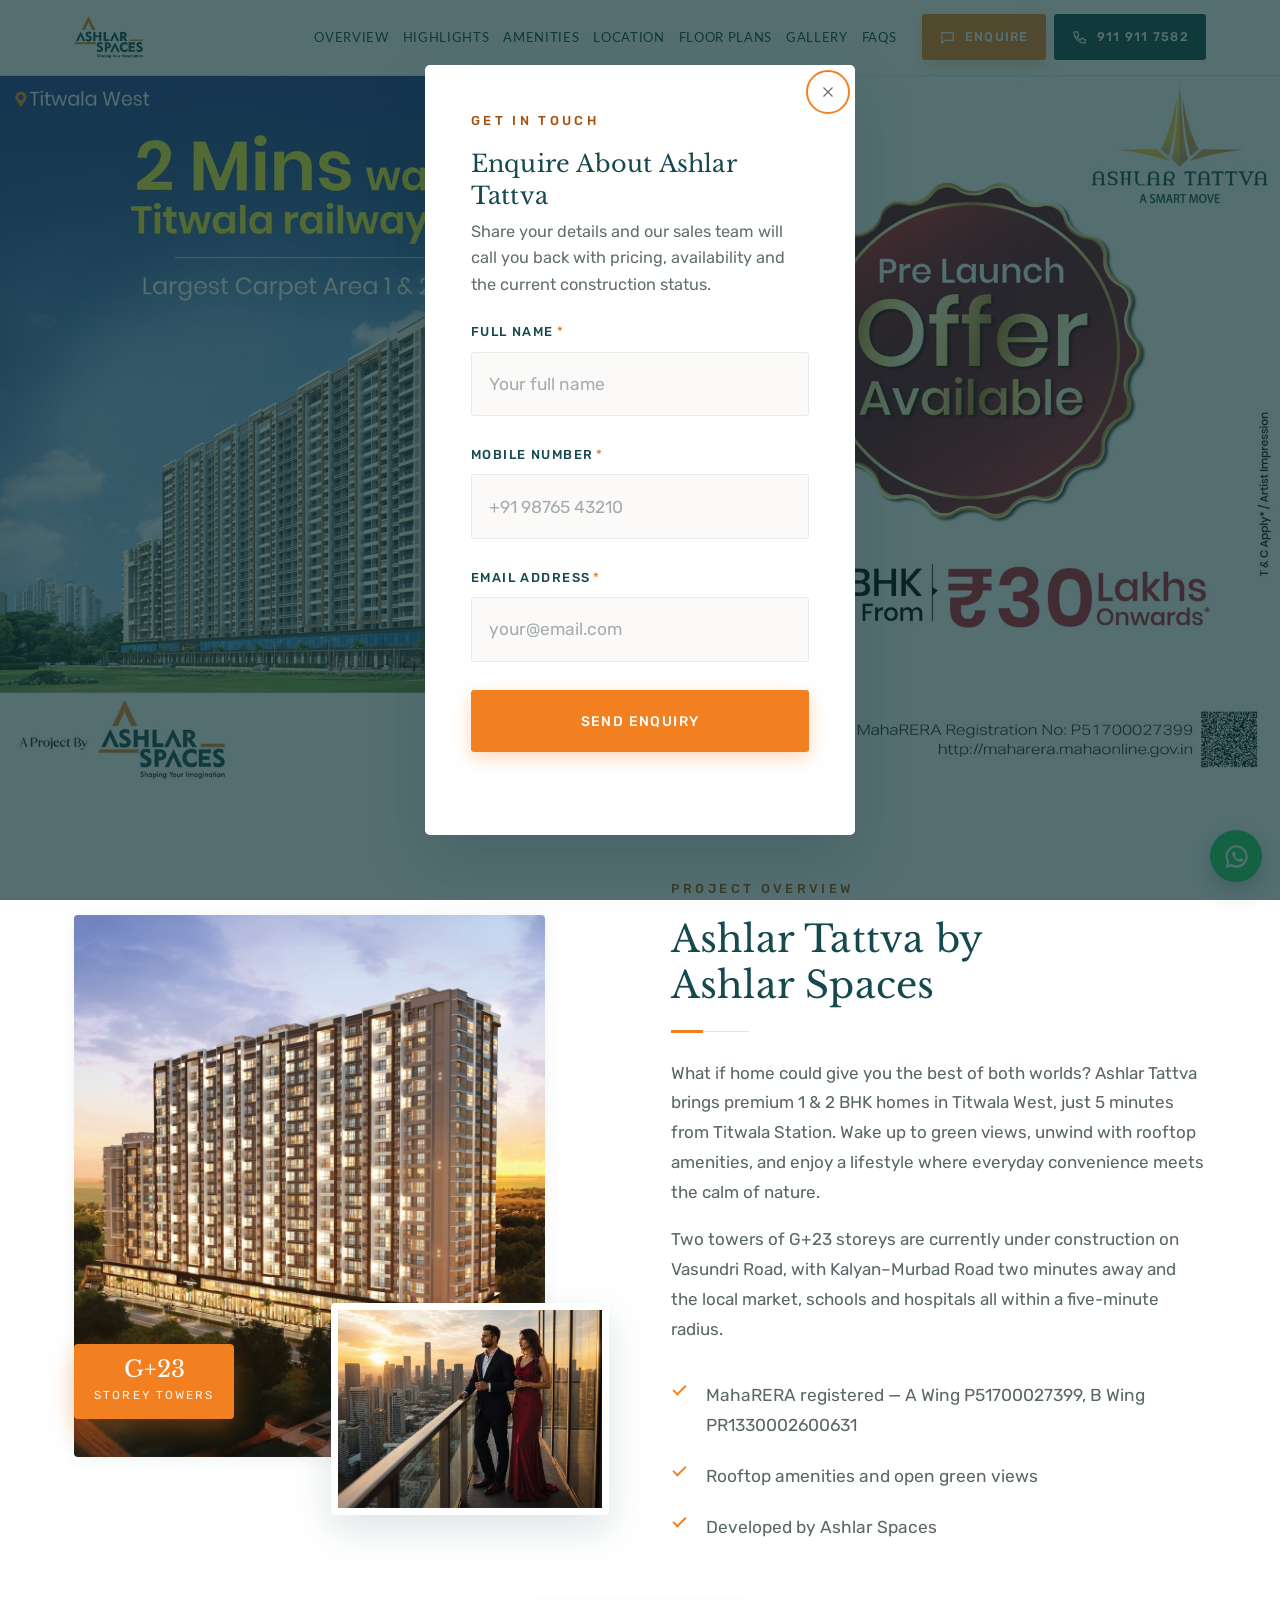
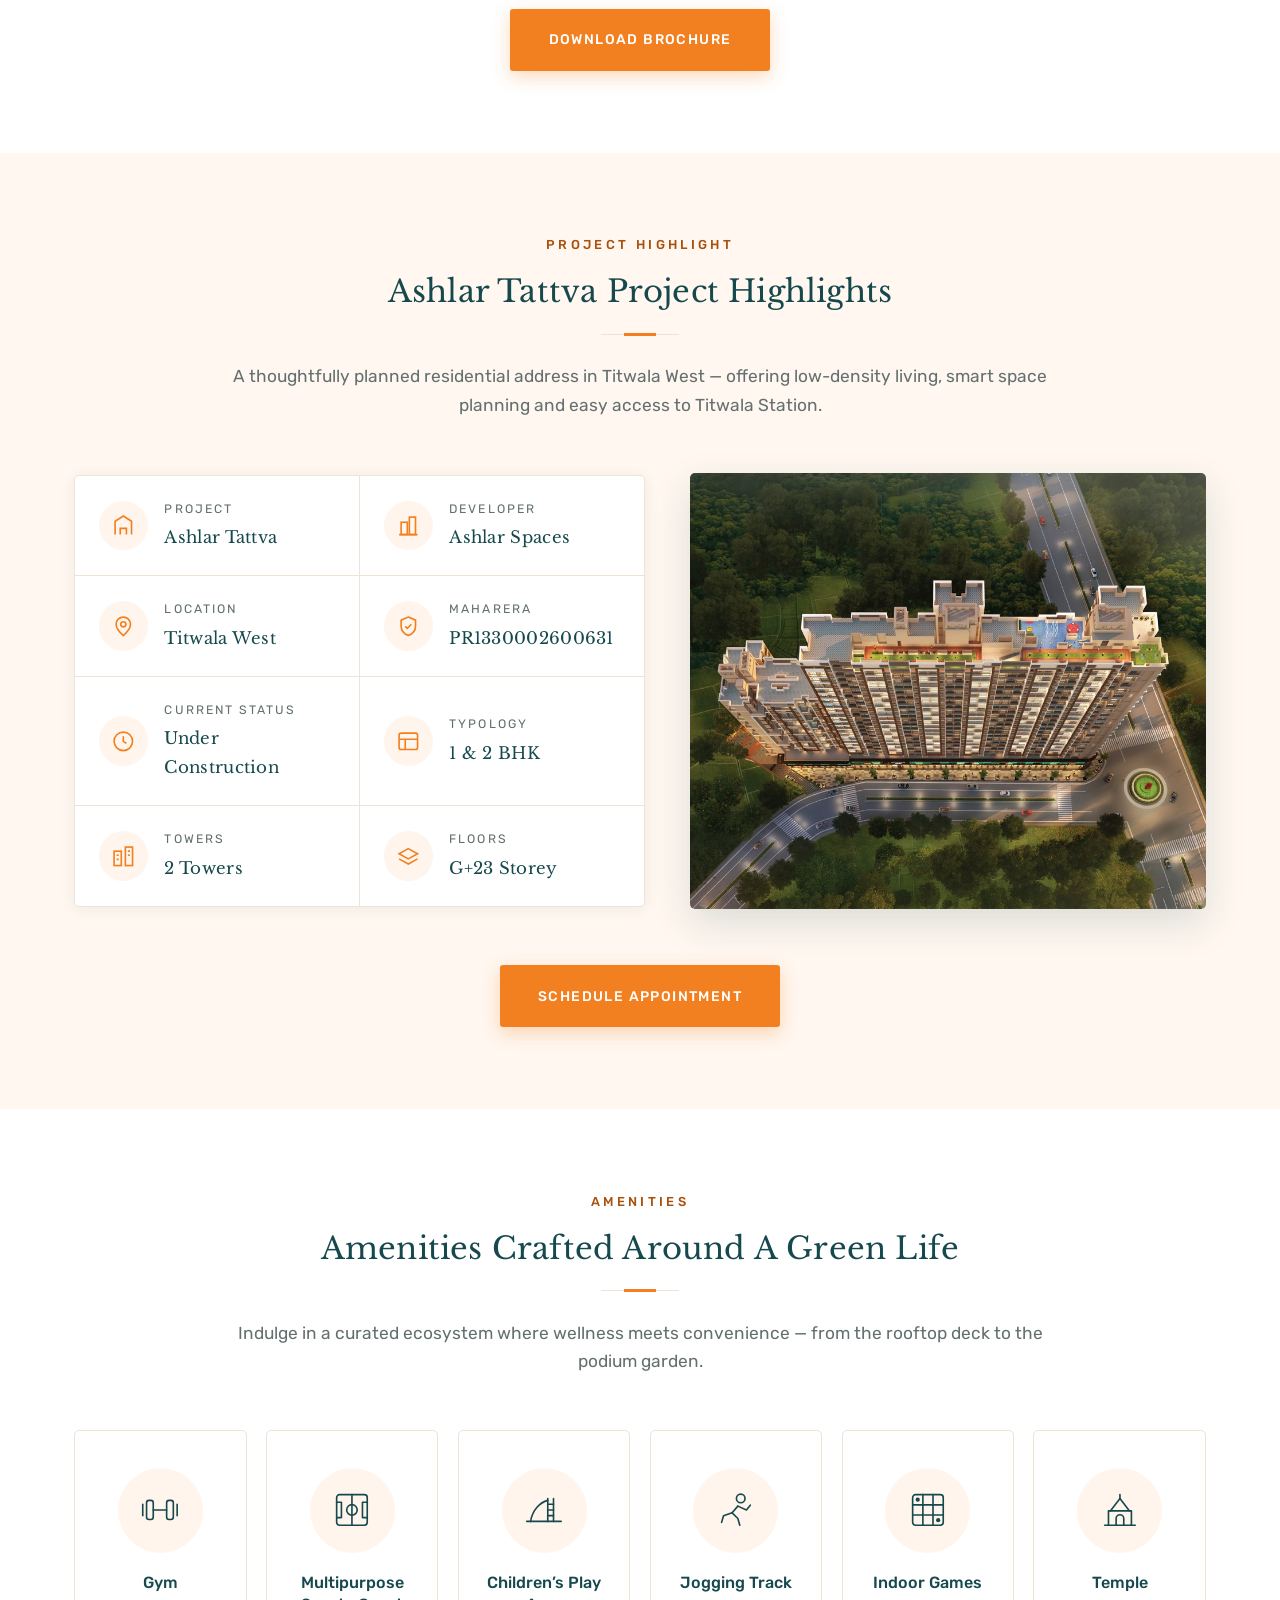
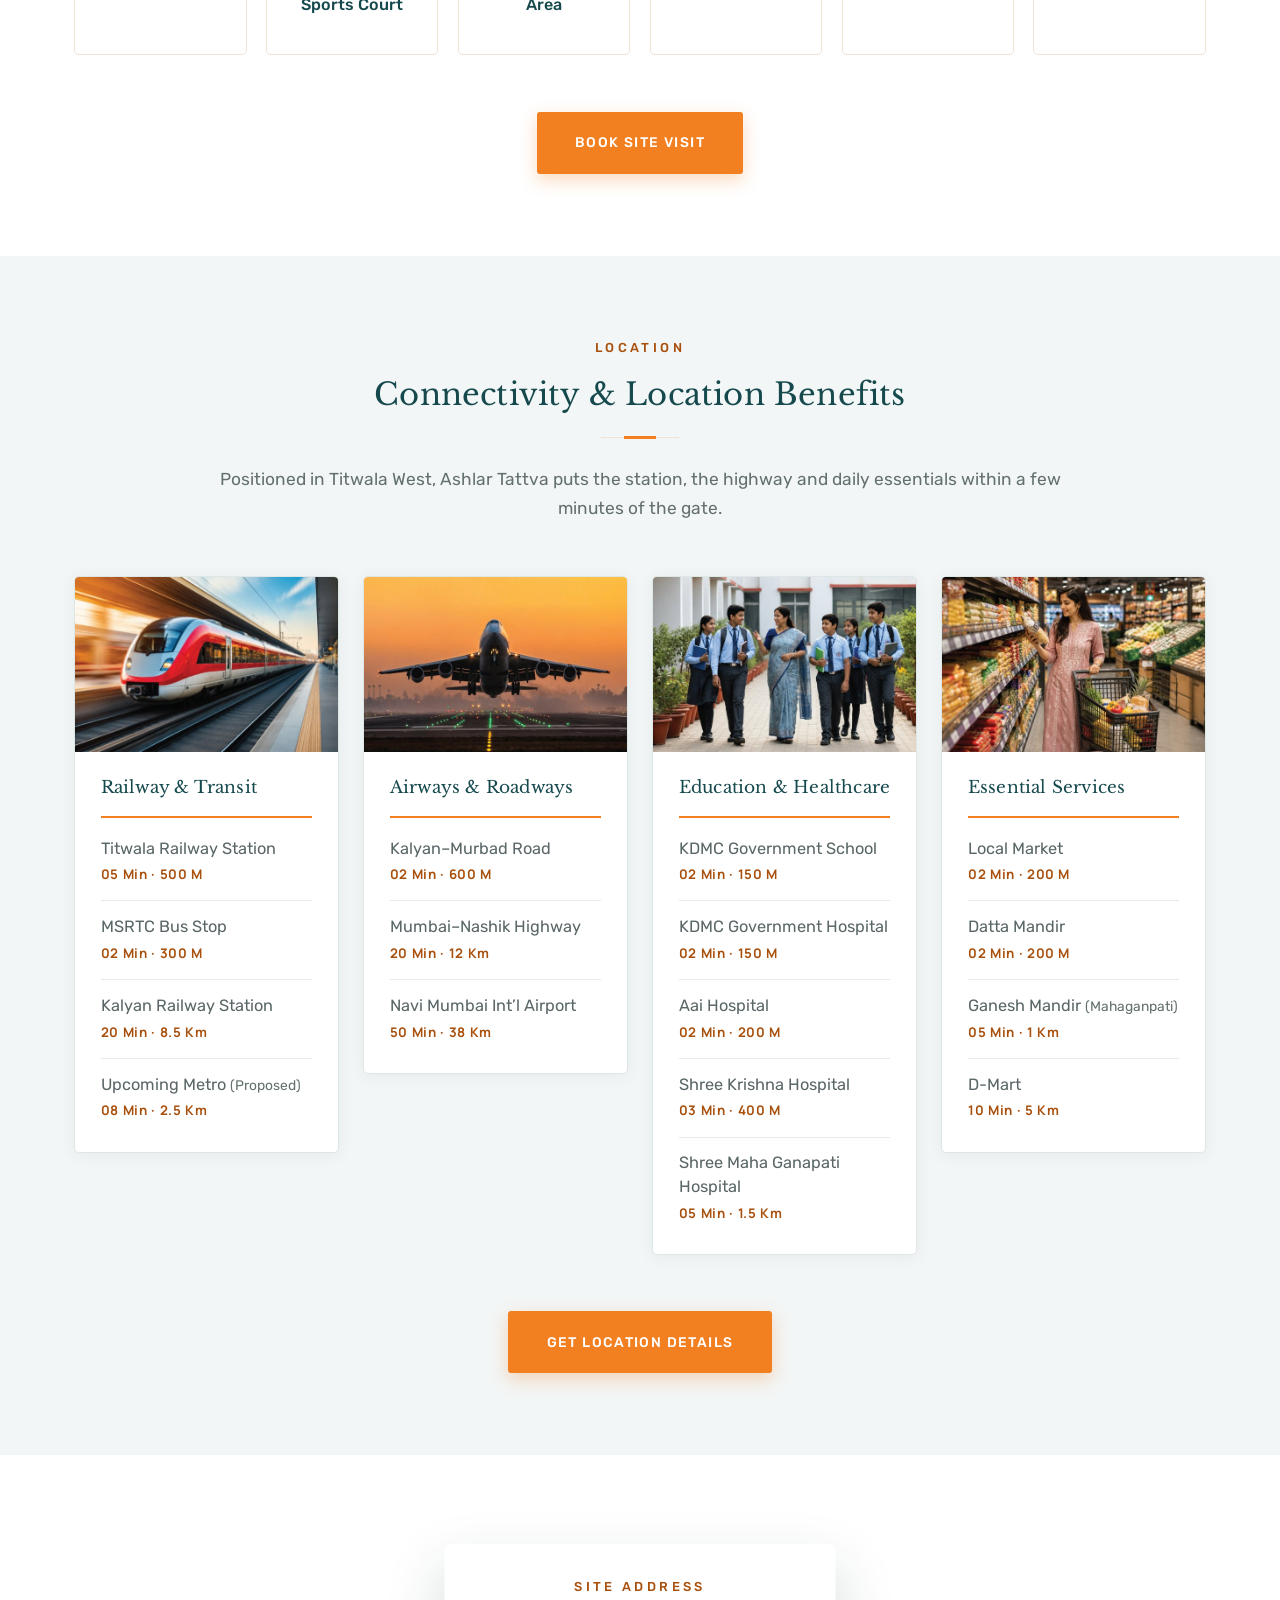
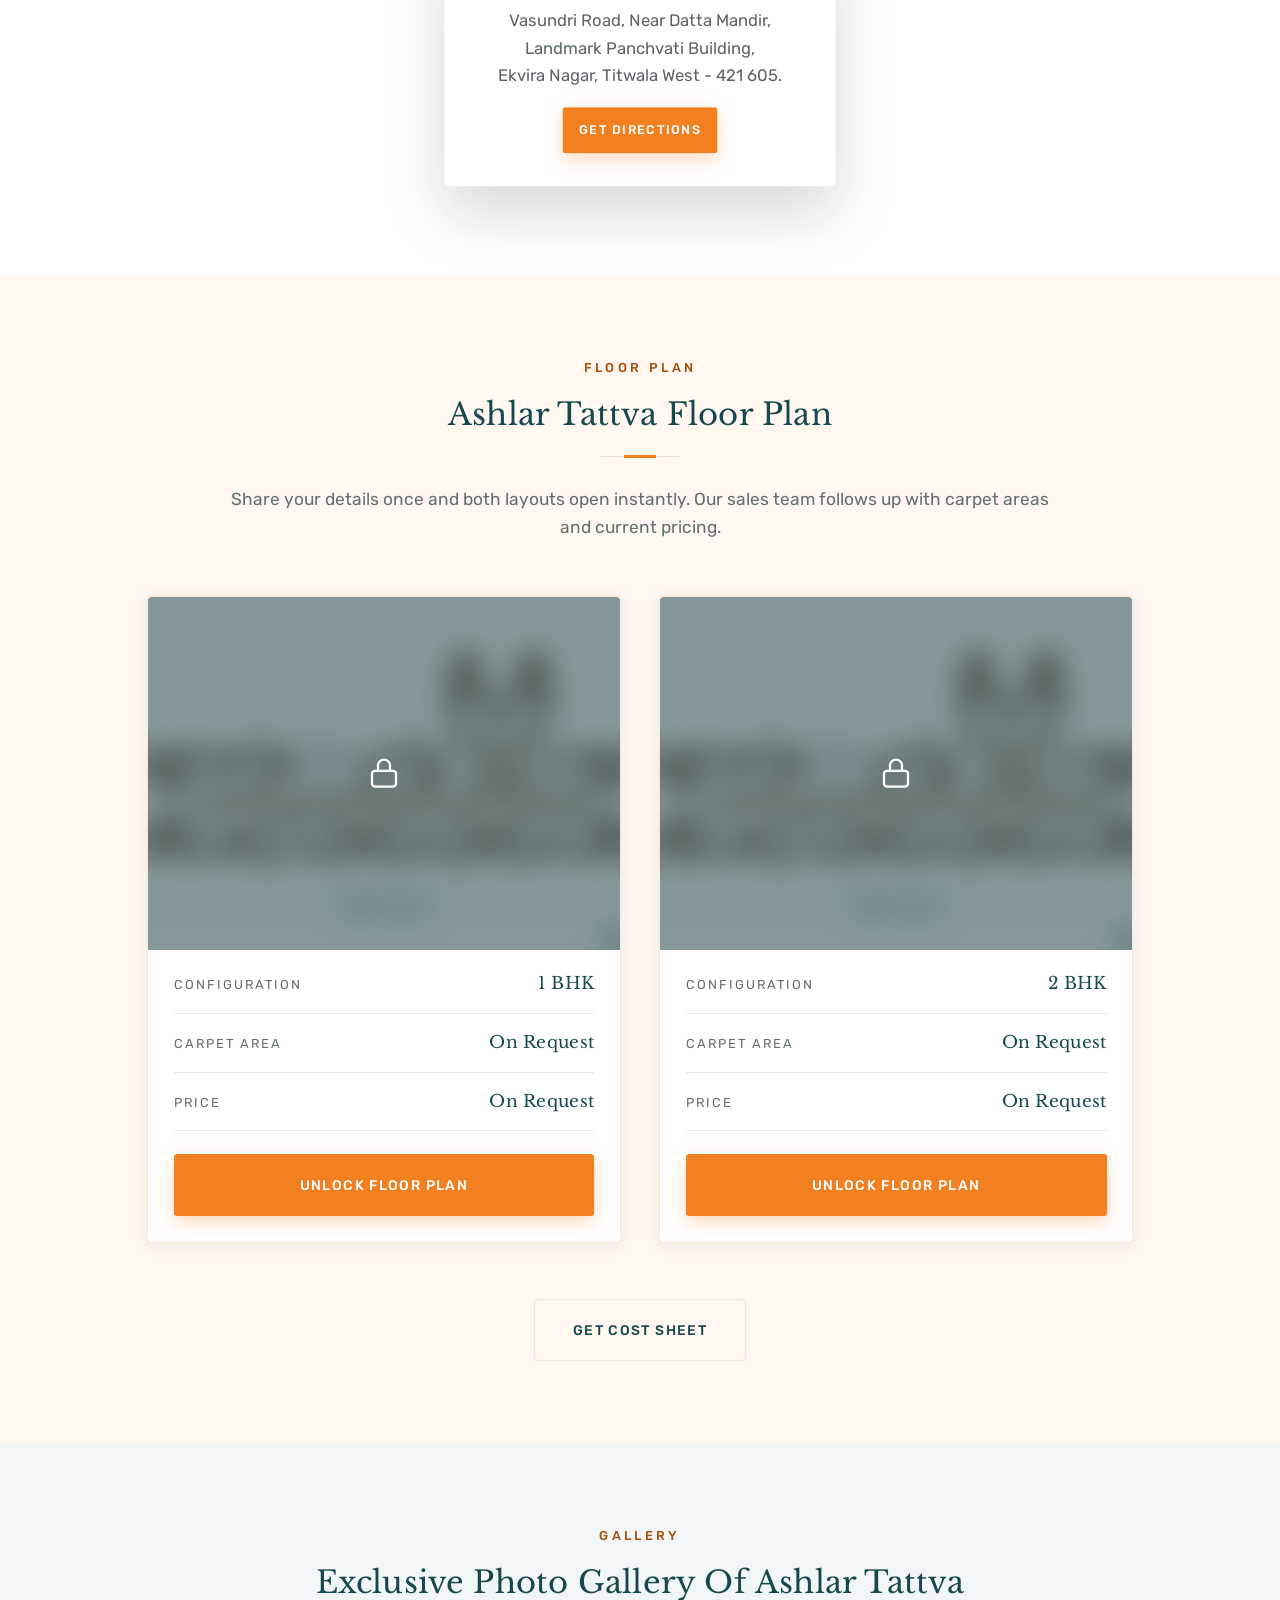
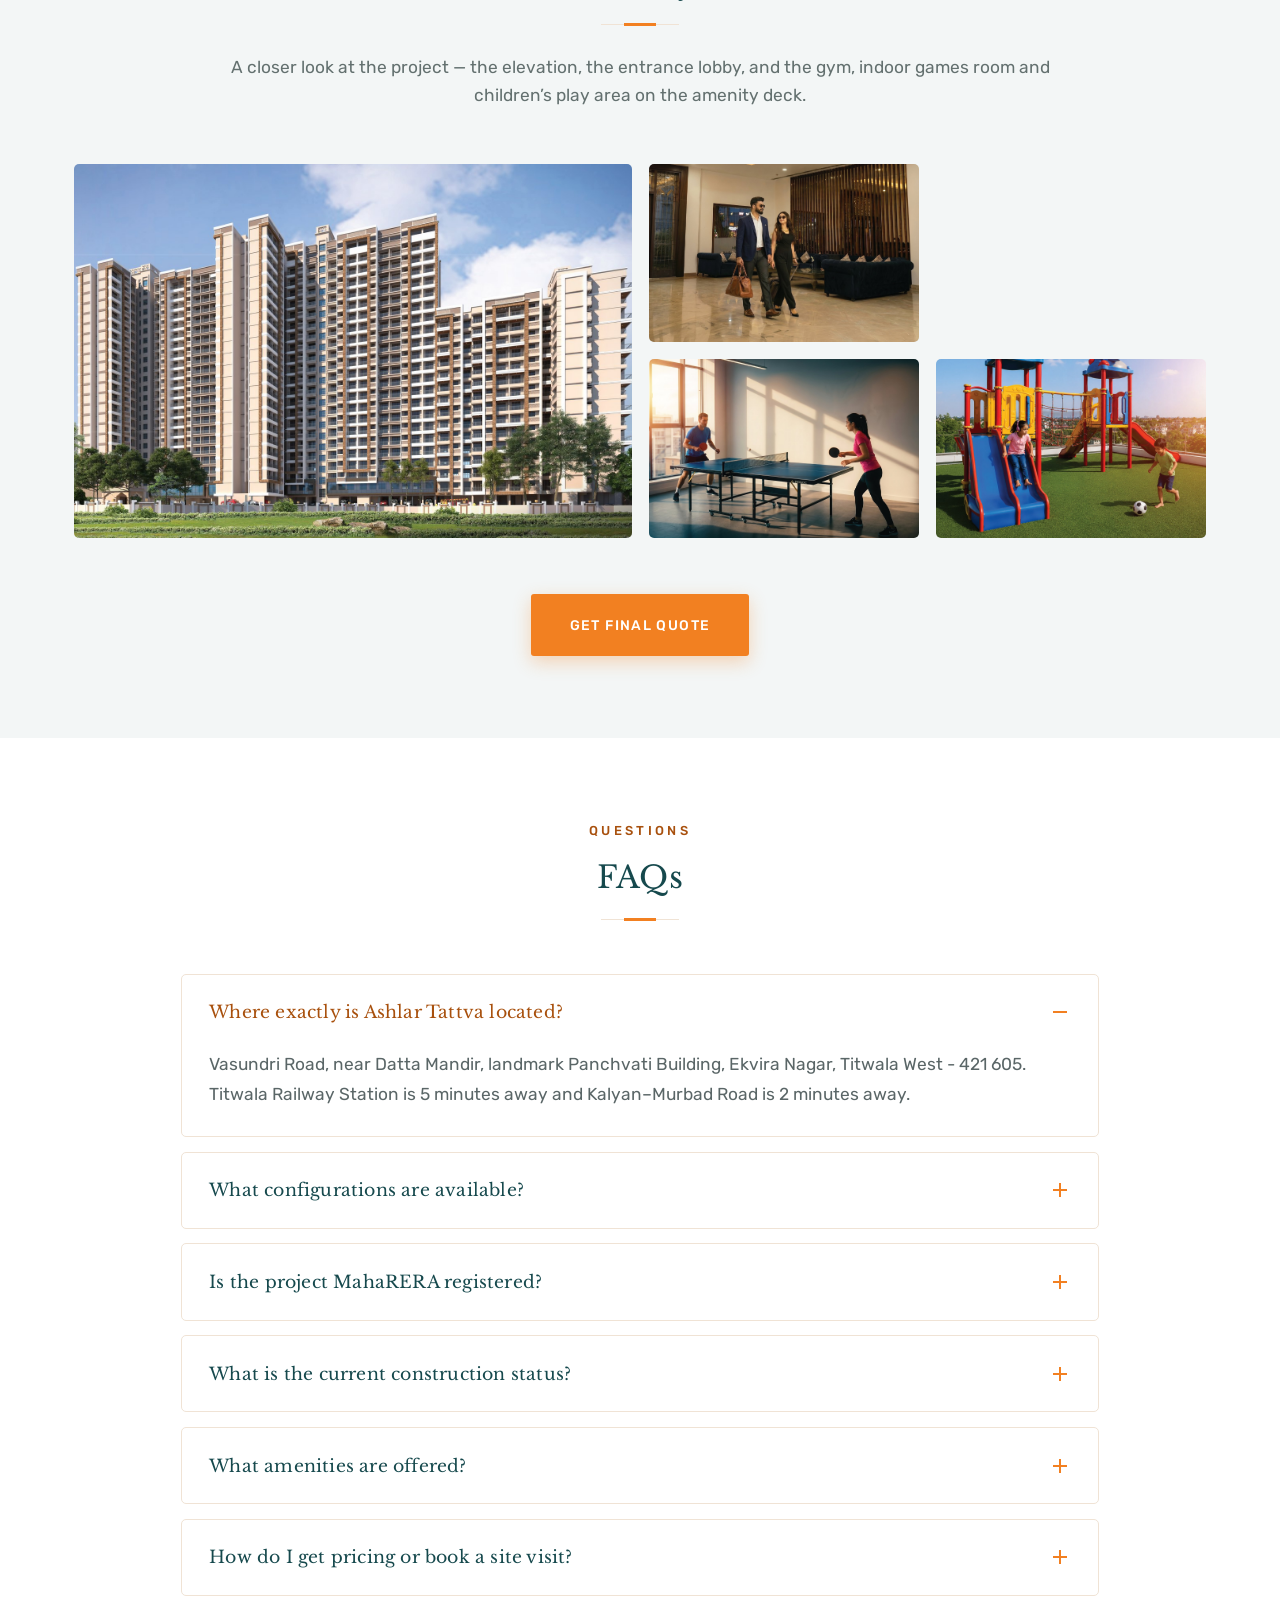
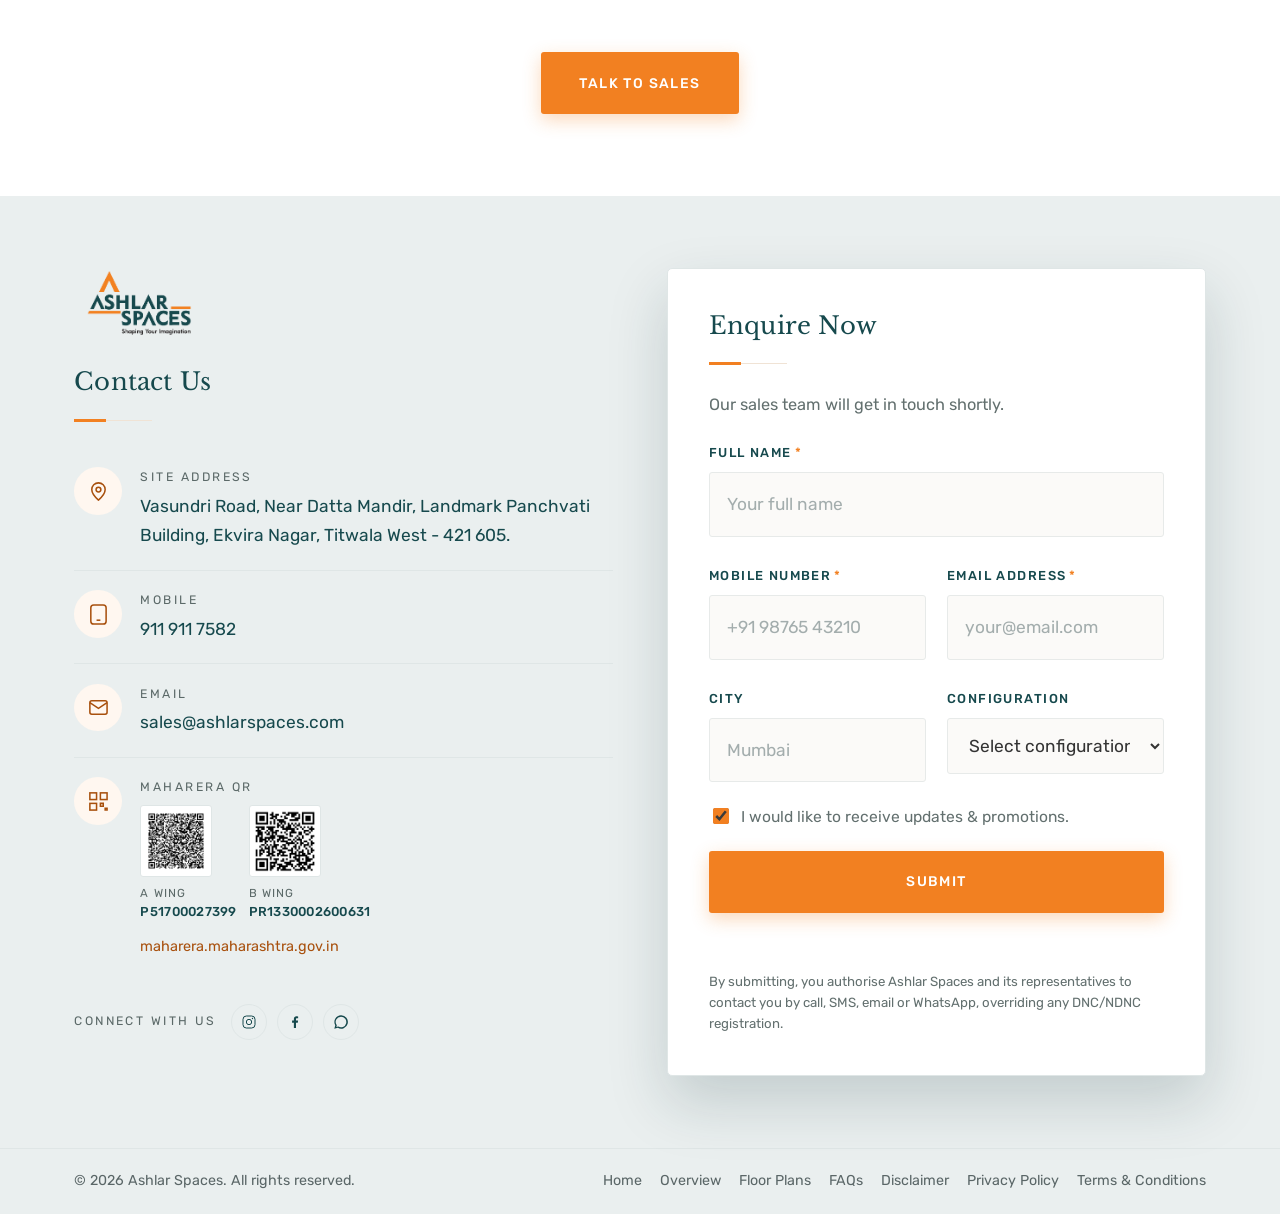
==== commit 492ae924: "Light palette; real photography throughout Palette: removed every dark-green section fill. White is " ====
--- a/index.html
+++ b/index.html
@@ -14,13 +14,13 @@
 <meta property="og:url" content="https://ashlarspaces.com/ashlar-tattva/">
 <meta property="og:title" content="Ashlar Tattva, Titwala West | 1 &amp; 2 BHK by Ashlar Spaces">
 <meta property="og:description" content="Premium 1 &amp; 2 BHK homes in Titwala West, 5 minutes from Titwala Station.">
-<meta property="og:image" content="https://ashlarspaces.com/ashlar-tattva/assets/img/hero-desktop.svg">
+<meta property="og:image" content="https://ashlarspaces.com/ashlar-tattva/assets/img/hero-desktop.jpg">
 <meta property="og:image:width" content="1920">
 <meta property="og:image:height" content="1080">
 <meta name="twitter:card" content="summary_large_image">
 <meta name="twitter:title" content="Ashlar Tattva, Titwala West | 1 &amp; 2 BHK">
 <meta name="twitter:description" content="Premium 1 &amp; 2 BHK homes in Titwala West, 5 minutes from Titwala Station.">
-<meta name="twitter:image" content="https://ashlarspaces.com/ashlar-tattva/assets/img/hero-desktop.svg">
+<meta name="twitter:image" content="https://ashlarspaces.com/ashlar-tattva/assets/img/hero-desktop.jpg">
 <meta name="theme-color" content="#16494d">
 
 <link rel="icon" href="assets/img/favicon.svg" type="image/svg+xml">
@@ -33,8 +33,8 @@
      Baskerville stands in — the fallback their own CSS names. See ASSET-SPECS.md. -->
 <link href="https://fonts.googleapis.com/css2?family=Lato:wght@400&family=Libre+Baskerville:wght@400;700&family=Manrope:wght@700&family=Rubik:wght@300;400;500;700&display=swap" rel="stylesheet">
 
-<link rel="preload" as="image" href="assets/img/hero-desktop.svg" media="(min-width: 761px)" fetchpriority="high">
-<link rel="preload" as="image" href="assets/img/hero-mobile.svg" media="(max-width: 760px)" fetchpriority="high">
+<link rel="preload" as="image" href="assets/img/hero-desktop.jpg" media="(min-width: 761px)" fetchpriority="high">
+<link rel="preload" as="image" href="assets/img/hero-mobile.jpg" media="(max-width: 760px)" fetchpriority="high">
 
 <link rel="stylesheet" href="assets/css/styles.css">
 </head>
@@ -81,8 +81,8 @@
   <!-- ─── hero: banner image only, no overlay copy ─── -->
   <section class="hero" aria-label="Ashlar Tattva banner">
     <picture class="hero-pic">
-      <source media="(max-width:760px)" srcset="assets/img/hero-mobile.svg" width="900" height="1300">
-      <img src="assets/img/hero-desktop.svg" alt="Ashlar Tattva residential towers, Titwala West"
+      <source media="(max-width:760px)" srcset="assets/img/hero-mobile.jpg" width="900" height="1300">
+      <img src="assets/img/hero-desktop.jpg" alt="Ashlar Tattva, Titwala West — 2 minutes walk from Titwala railway station, 1 &amp; 2 BHK starting from Rs 30 Lakhs"
            width="1920" height="1080" fetchpriority="high" decoding="async">
     </picture>
   </section>
@@ -92,9 +92,9 @@
     <div class="wrap">
       <div class="cols">
         <div class="ov-media">
-          <img class="ov-main" src="assets/img/overview.svg" alt="Ashlar Tattva towers under construction"
+          <img class="ov-main" src="assets/img/overview.jpg" alt="Ashlar Tattva tower elevation at dusk"
                width="1000" height="1150" loading="lazy" decoding="async">
-          <img class="ov-sub" src="assets/img/overview-2.svg" alt="Sample residence interior"
+          <img class="ov-sub" src="assets/img/overview-2.jpg" alt="Residents on a private balcony at sunset"
                width="800" height="600" loading="lazy" decoding="async">
           <p class="ov-badge"><b>G+23</b><span>Storey Towers</span></p>
         </div>
@@ -130,7 +130,7 @@
   </section>
 
   <!-- ─── project highlights ─── -->
-  <section class="sec sec-cream highlights" id="highlights" aria-labelledby="highlights-h">
+  <section class="sec sec-warm highlights" id="highlights" aria-labelledby="highlights-h">
     <div class="wrap">
       <header class="sec-head">
         <p class="eyebrow">Project Highlight</p>
@@ -179,7 +179,7 @@
         </ul>
 
         <figure class="hl-pic">
-          <img src="assets/img/highlights.svg" alt="Ashlar Tattva tower elevation"
+          <img src="assets/img/highlights.jpg" alt="Aerial view of the Ashlar Tattva site"
                width="900" height="760" loading="lazy" decoding="async">
         </figure>
       </div>
@@ -239,10 +239,10 @@
   </section>
 
   <!-- ─── location, dark band ─── -->
-  <section class="sec sec-dark location" id="location" aria-labelledby="location-h">
+  <section class="sec sec-cool location" id="location" aria-labelledby="location-h">
     <div class="wrap">
       <header class="sec-head">
-        <p class="eyebrow light">Location</p>
+        <p class="eyebrow">Location</p>
         <h2 id="location-h">Connectivity &amp; Location Benefits</h2>
         <div class="dash center" aria-hidden="true"></div>
         <p class="sec-sub">
@@ -253,7 +253,7 @@
 
       <div class="loc-grid">
         <article class="loc-card">
-          <img src="assets/img/loc-rail.svg" alt="" width="600" height="400" loading="lazy" decoding="async">
+          <img src="assets/img/loc-rail.jpg" alt="" width="600" height="400" loading="lazy" decoding="async">
           <div class="loc-body">
             <h3>Railway &amp; Transit</h3>
             <ul>
@@ -266,7 +266,7 @@
         </article>
 
         <article class="loc-card">
-          <img src="assets/img/loc-road.svg" alt="" width="600" height="400" loading="lazy" decoding="async">
+          <img src="assets/img/loc-road.jpg" alt="" width="600" height="400" loading="lazy" decoding="async">
           <div class="loc-body">
             <h3>Airways &amp; Roadways</h3>
             <ul>
@@ -278,7 +278,7 @@
         </article>
 
         <article class="loc-card">
-          <img src="assets/img/loc-edu.svg" alt="" width="600" height="400" loading="lazy" decoding="async">
+          <img src="assets/img/loc-edu.jpg" alt="" width="600" height="400" loading="lazy" decoding="async">
           <div class="loc-body">
             <h3>Education &amp; Healthcare</h3>
             <ul>
@@ -292,7 +292,7 @@
         </article>
 
         <article class="loc-card">
-          <img src="assets/img/loc-life.svg" alt="" width="600" height="400" loading="lazy" decoding="async">
+          <img src="assets/img/loc-life.jpg" alt="" width="600" height="400" loading="lazy" decoding="async">
           <div class="loc-body">
             <h3>Essential Services</h3>
             <ul>
@@ -326,22 +326,22 @@
   </section>
 
   <!-- ─── floor plans, dark band ─── -->
-  <section class="sec sec-dark plans" id="plans" aria-labelledby="plans-h">
+  <section class="sec sec-warm plans" id="plans" aria-labelledby="plans-h">
     <div class="wrap">
       <header class="sec-head">
-        <p class="eyebrow light">Floor Plan</p>
+        <p class="eyebrow">Floor Plan</p>
         <h2 id="plans-h">Ashlar Tattva Floor Plan</h2>
         <div class="dash center" aria-hidden="true"></div>
         <p class="sec-sub">
-          Efficient layouts that maximise usable area without compromising on ventilation.
-          Share your details once and both plans open instantly.
+          Share your details once and both layouts open instantly. Our sales team follows
+          up with carpet areas and current pricing.
         </p>
       </header>
 
       <div class="plan-grid">
         <article class="plan">
           <div class="plan-img">
-            <img src="assets/img/floorplan-1bhk.svg" alt="1 BHK floor plan, locked until you enquire"
+            <img src="assets/img/floorplan-1bhk.jpg" alt="1 BHK floor plan, locked until you enquire"
                  width="1200" height="900" loading="lazy" decoding="async">
             <div class="plan-lock">
               <svg viewBox="0 0 24 24" fill="none" stroke="currentColor" stroke-width="1.5" aria-hidden="true"><rect x="4" y="10.5" width="16" height="10.5" rx="2"/><path d="M8 10.5V7a4 4 0 018 0v3.5"/></svg>
@@ -357,7 +357,7 @@
 
         <article class="plan">
           <div class="plan-img">
-            <img src="assets/img/floorplan-2bhk.svg" alt="2 BHK floor plan, locked until you enquire"
+            <img src="assets/img/floorplan-2bhk.jpg" alt="2 BHK floor plan, locked until you enquire"
                  width="1200" height="900" loading="lazy" decoding="async">
             <div class="plan-lock">
               <svg viewBox="0 0 24 24" fill="none" stroke="currentColor" stroke-width="1.5" aria-hidden="true"><rect x="4" y="10.5" width="16" height="10.5" rx="2"/><path d="M8 10.5V7a4 4 0 018 0v3.5"/></svg>
@@ -373,56 +373,50 @@
       </div>
 
       <div class="sec-cta">
-        <a class="btn btn-teal-line" href="#enquire" data-intent="Cost sheet">Get Cost Sheet</a>
+        <a class="btn btn-ghost" href="#enquire" data-intent="Cost sheet">Get Cost Sheet</a>
       </div>
     </div>
   </section>
 
   <!-- ─── gallery, full-bleed backdrop ─── -->
   <section class="gallery" id="gallery" aria-labelledby="gallery-h">
-    <div class="gallery-bg" aria-hidden="true"></div>
-    <div class="wrap gallery-in">
+    <div class="wrap">
       <header class="sec-head">
-        <p class="eyebrow light">Gallery</p>
+        <p class="eyebrow">Gallery</p>
         <h2 id="gallery-h">Exclusive Photo Gallery Of Ashlar Tattva</h2>
         <div class="dash center" aria-hidden="true"></div>
         <p class="sec-sub">
-          A closer look at the design detail and site progress — from the entrance lobby to
-          the rooftop amenity deck.
+          A closer look at the project — the elevation, the entrance lobby, and the
+          gym, indoor games room and children&rsquo;s play area on the amenity deck.
         </p>
       </header>
 
       <div class="shots" id="shots">
         <button class="shot shot-big" data-i="0" aria-label="Open Elevation in full screen">
-          <img src="assets/img/gallery/01.svg" alt="Elevation" width="1400" height="900" loading="lazy" decoding="async">
+          <img src="assets/img/gallery/01.jpg" alt="Elevation" width="1400" height="900" loading="lazy" decoding="async">
           <span class="shot-cap">Elevation</span>
           <span class="shot-zoom" aria-hidden="true"><svg viewBox="0 0 24 24" fill="none" stroke="currentColor" stroke-width="1.8"><circle cx="11" cy="11" r="7"/><path d="M20 20l-3.5-3.5M11 8v6M8 11h6"/></svg></span>
         </button>
         <button class="shot" data-i="1" aria-label="Open Entrance Lobby in full screen">
-          <img src="assets/img/gallery/02.svg" alt="Entrance lobby" width="1400" height="900" loading="lazy" decoding="async">
+          <img src="assets/img/gallery/02.jpg" alt="Entrance lobby" width="1400" height="900" loading="lazy" decoding="async">
           <span class="shot-cap">Entrance Lobby</span>
           <span class="shot-zoom" aria-hidden="true"><svg viewBox="0 0 24 24" fill="none" stroke="currentColor" stroke-width="1.8"><circle cx="11" cy="11" r="7"/><path d="M20 20l-3.5-3.5M11 8v6M8 11h6"/></svg></span>
         </button>
-        <button class="shot" data-i="2" aria-label="Open Amenity Deck in full screen">
-          <img src="assets/img/gallery/03.svg" alt="Amenity deck" width="1400" height="900" loading="lazy" decoding="async">
-          <span class="shot-cap">Amenity Deck</span>
+        <button class="shot" data-i="2" aria-label="Open Gym in full screen">
+          <img src="assets/img/gallery/03.jpg" alt="Gym" width="1400" height="900" loading="lazy" decoding="async">
+          <span class="shot-cap">Gym</span>
           <span class="shot-zoom" aria-hidden="true"><svg viewBox="0 0 24 24" fill="none" stroke="currentColor" stroke-width="1.8"><circle cx="11" cy="11" r="7"/><path d="M20 20l-3.5-3.5M11 8v6M8 11h6"/></svg></span>
         </button>
-        <button class="shot" data-i="3" aria-label="Open Landscaped Podium in full screen">
-          <img src="assets/img/gallery/04.svg" alt="Landscaped podium" width="1400" height="900" loading="lazy" decoding="async">
-          <span class="shot-cap">Landscaped Podium</span>
+        <button class="shot" data-i="3" aria-label="Open Indoor Games in full screen">
+          <img src="assets/img/gallery/04.jpg" alt="Indoor games room" width="1400" height="900" loading="lazy" decoding="async">
+          <span class="shot-cap">Indoor Games</span>
           <span class="shot-zoom" aria-hidden="true"><svg viewBox="0 0 24 24" fill="none" stroke="currentColor" stroke-width="1.8"><circle cx="11" cy="11" r="7"/><path d="M20 20l-3.5-3.5M11 8v6M8 11h6"/></svg></span>
         </button>
-        <button class="shot" data-i="4" aria-label="Open Sample Residence in full screen">
-          <img src="assets/img/gallery/05.svg" alt="Sample residence" width="1400" height="900" loading="lazy" decoding="async">
-          <span class="shot-cap">Sample Residence</span>
+        <button class="shot" data-i="4" aria-label="Open Children&rsquo;s Play Area in full screen">
+          <img src="assets/img/gallery/05.jpg" alt="Children&rsquo;s play area" width="1400" height="900" loading="lazy" decoding="async">
+          <span class="shot-cap">Children&rsquo;s Play Area</span>
           <span class="shot-zoom" aria-hidden="true"><svg viewBox="0 0 24 24" fill="none" stroke="currentColor" stroke-width="1.8"><circle cx="11" cy="11" r="7"/><path d="M20 20l-3.5-3.5M11 8v6M8 11h6"/></svg></span>
         </button>
-        <button class="shot" data-i="5" aria-label="Open Site Progress in full screen">
-          <img src="assets/img/gallery/06.svg" alt="Site progress" width="1400" height="900" loading="lazy" decoding="async">
-          <span class="shot-cap">Site Progress</span>
-          <span class="shot-zoom" aria-hidden="true"><svg viewBox="0 0 24 24" fill="none" stroke="currentColor" stroke-width="1.8"><circle cx="11" cy="11" r="7"/><path d="M20 20l-3.5-3.5M11 8v6M8 11h6"/></svg></span>
-        </button>
       </div>
 
       <div class="sec-cta">
@@ -432,7 +426,7 @@
   </section>
 
   <!-- ─── faq ─── -->
-  <section class="sec sec-cream faq" id="faq" aria-labelledby="faq-h">
+  <section class="sec faq" id="faq" aria-labelledby="faq-h">
     <div class="wrap">
       <header class="sec-head">
         <p class="eyebrow">Questions</p>
@@ -479,7 +473,7 @@
   <div class="wrap foot-grid">
 
     <div class="foot-contact">
-      <img src="assets/img/logo-light.png" alt="Ashlar Spaces" class="foot-logo" width="302" height="148" loading="lazy">
+      <img src="assets/img/logo.png" alt="Ashlar Spaces" class="foot-logo" width="305" height="165" loading="lazy">
       <h2 class="foot-h">Contact Us</h2>
       <div class="dash" aria-hidden="true"></div>
 
@@ -501,8 +495,8 @@
           <span class="ct-ico"><svg viewBox="0 0 24 24" fill="none" stroke="currentColor" stroke-width="1.6" aria-hidden="true"><rect x="3" y="3" width="7" height="7"/><rect x="14" y="3" width="7" height="7"/><rect x="3" y="14" width="7" height="7"/><path d="M14 14h3v3h-3zM19 19h2v2h-2z"/></svg></span>
           <div><span>MahaRERA QR</span>
             <div class="qrs">
-              <figure><img src="assets/img/rera-qr-a.svg" alt="MahaRERA QR code, A Wing" width="300" height="300" loading="lazy"><figcaption>A Wing<br><b>P51700027399</b></figcaption></figure>
-              <figure><img src="assets/img/rera-qr-b.svg" alt="MahaRERA QR code, B Wing" width="300" height="300" loading="lazy"><figcaption>B Wing<br><b>PR1330002600631</b></figcaption></figure>
+              <figure><img src="assets/img/rera-qr-a.png" alt="MahaRERA QR code, A Wing" width="300" height="300" loading="lazy"><figcaption>A Wing<br><b>P51700027399</b></figcaption></figure>
+              <figure><img src="assets/img/rera-qr-b.png" alt="MahaRERA QR code, B Wing" width="300" height="300" loading="lazy"><figcaption>B Wing<br><b>PR1330002600631</b></figcaption></figure>
             </div>
             <a class="qr-link" href="https://maharera.maharashtra.gov.in" target="_blank" rel="noopener">maharera.maharashtra.gov.in</a>
           </div>
--- a/assets/css/styles.css
+++ b/assets/css/styles.css
@@ -15,8 +15,18 @@
   --cream:       #fff5ec;
   --ink:         #333333;
 
+  /* Section grounds — no dark fills. A warm orange wash and a cool grey wash
+     alternate over white; both sit at low opacity so the brand reads as an
+     accent, not a block of colour. */
+  --surface-warm: #fff7f0;   /* orange ~6% over white */
+  --surface-cool: #f3f6f6;   /* light grey, faint teal bias */
+  --surface-foot: #eaefef;   /* footer, one step deeper */
+  --on-warm:      #f7e6d8;   /* rules on the warm ground */
+  --on-cool:      #dfe6e6;   /* rules on the cool ground */
+
   --body:   #5a6667;
   --grey:   #63706f;   /* AA on white at small sizes */
+  --mute-2: #5b6968;   /* small labels on the pale grounds (AA) */
   --orange-text: #a8500d;  /* orange dark enough for small body text (AA) */
   --line:   #e7eae9;
   --line-2: #f0e3d5;
@@ -77,27 +87,22 @@
 /* ── section shell: centred head, centred CTA, alternating grounds ── */
 .wrap { width: 100%; max-width: var(--wrap); margin-inline: auto; padding-inline: var(--gx); }
 .sec { padding-block: var(--gy); }
-.sec-cream { background: var(--cream); }
-.sec-dark { background: var(--teal); color: rgba(255, 255, 255, .82); }
-/* only the section's own head goes white — cards inside a dark band keep
-   their own light background and must stay dark-on-light */
-.sec-dark > .wrap > .sec-head h2 { color: #fff; }
+.sec-warm { background: var(--surface-warm); }
+.sec-cool { background: var(--surface-cool); }
 
 .sec-head { text-align: center; max-width: 50rem; margin-inline: auto; margin-bottom: clamp(2.3rem, 4.2vw, 3.5rem); }
 .sec-sub { margin-top: 1.05rem; color: var(--grey); font-size: 1.02rem; line-height: 1.65; }
-.sec-dark .sec-sub { color: rgba(255, 255, 255, .68); }
 
 /* every section closes with one centred CTA — the reference's core rhythm */
 .sec-cta { text-align: center; margin-top: clamp(2.5rem, 4.4vw, 3.7rem); }
 
 .eyebrow { margin-bottom: .9rem; font-size: .76rem; font-weight: 500; letter-spacing: .26em; text-transform: uppercase; color: var(--orange-text); }
-.eyebrow.light { color: var(--orange-light); }
+.eyebrow.light { color: var(--orange-text); }
 
 .dash { position: relative; width: 4.6rem; height: 1px; background: var(--line-2); margin: 1.3rem 0 1.6rem; }
 .dash::before { content: ""; position: absolute; left: 0; top: -1px; width: 32px; height: 3px; background: var(--orange); }
 .dash.center { margin-inline: auto; }
 .dash.center::before { left: 50%; transform: translateX(-50%); }
-.sec-dark .dash { background: rgba(255, 255, 255, .22); }
 
 .cols { display: grid; grid-template-columns: 1fr 1fr; gap: clamp(2.4rem, 4.8vw, 4.5rem); align-items: center; }
 
@@ -115,8 +120,8 @@
 .btn-orange:hover { background: var(--orange-dark); transform: translateY(-2px); box-shadow: 0 10px 26px rgba(242, 128, 33, .38); }
 .btn-teal { background: var(--teal); color: #fff; }
 .btn-teal:hover { background: var(--teal-dark); transform: translateY(-2px); }
-.btn-teal-line { border-color: rgba(255, 255, 255, .55); color: #fff; }
-.btn-teal-line:hover { background: #fff; color: var(--teal); }
+.btn-teal-line { border-color: var(--teal); color: var(--teal); }
+.btn-teal-line:hover { background: var(--teal); color: #fff; transform: translateY(-2px); }
 .btn-ghost { border-color: var(--line); color: var(--teal); }
 .btn-ghost:hover { border-color: var(--teal); background: var(--teal); color: #fff; transform: translateY(-2px); }
 .btn-clear { border-color: rgba(255, 255, 255, .55); color: #fff; }
@@ -161,9 +166,10 @@
 .menu-open .burger span:nth-child(3) { transform: translateY(-7px) rotate(-45deg); }
 
 /* ── hero: full-bleed banner image, no overlay copy ── */
-.hero { position: relative; background: var(--teal-dark); }
+.hero { position: relative; background: var(--surface-cool); }
 .hero-pic, .hero-pic img { width: 100%; }
-.hero-pic img { height: clamp(15rem, 34vw, 36rem); object-fit: cover; }
+/* composed banner — never crop, the artwork carries its own type */
+.hero-pic img { height: auto; }
 
 /* ── overview ── */
 .ov-media { position: relative; padding-bottom: 58px; }
@@ -219,7 +225,7 @@
 /* ── location: image-topped cards on a dark band ── */
 .loc-grid { display: grid; grid-template-columns: repeat(4, 1fr); gap: 1.45rem; align-items: start; }
 .loc-card {
-  background: #fff; border-radius: 5px; overflow: hidden; box-shadow: var(--sh);
+  background: #fff; border: 1px solid var(--on-cool); border-radius: 5px; overflow: hidden; box-shadow: var(--sh);
   transition: transform .28s var(--ease), box-shadow .28s var(--ease);
 }
 .loc-card:hover { transform: translateY(-5px); box-shadow: var(--sh-xl); }
@@ -247,7 +253,7 @@
 
 /* ── floor plans: image + spec table + per-card CTA ── */
 .plan-grid { display: grid; grid-template-columns: repeat(2, 1fr); gap: clamp(1.5rem, 3vw, 2.5rem); max-width: 58rem; margin-inline: auto; }
-.plan { background: #fff; border-radius: 5px; overflow: hidden; box-shadow: var(--sh-h); padding-bottom: 1.5rem; }
+.plan { background: #fff; border: 1px solid var(--on-warm); border-radius: 5px; overflow: hidden; box-shadow: var(--sh); padding-bottom: 1.5rem; }
 .plan-img { position: relative; overflow: hidden; }
 .plan-img img { width: 100%; aspect-ratio: 4 / 3; object-fit: cover; filter: blur(12px) saturate(.7); transform: scale(1.12); }
 .plan-lock { position: absolute; inset: 0; display: grid; place-items: center; background: rgba(14, 50, 53, .5); color: #fff; }
@@ -262,18 +268,9 @@
 .plan > .btn { width: calc(100% - 3rem); margin-inline: 1.5rem; }
 
 /* ── gallery on a full-bleed backdrop ── */
-.gallery { position: relative; padding-block: var(--gy); overflow: hidden; background: var(--teal-dark); }
-.gallery-bg {
-  position: absolute; inset: 0;
-  background: url("../img/gallery-bg.svg") center/cover no-repeat;
-}
-.gallery-bg::after { content: ""; position: absolute; inset: 0; background: rgba(14, 50, 53, .88); }
-.gallery-in { position: relative; }
-.gallery h2 { color: #fff; }
-.gallery .sec-sub { color: rgba(255, 255, 255, .7); }
-.gallery .dash { background: rgba(255, 255, 255, .22); }
-
-.shots { display: grid; grid-template-columns: repeat(3, 1fr); grid-auto-rows: 13rem; gap: 1rem; }
+.gallery { position: relative; padding-block: var(--gy); overflow: hidden; background: var(--surface-cool); }
+
+.shots { display: grid; grid-template-columns: repeat(4, 1fr); grid-auto-rows: 10.5rem; gap: 1rem; }
 .shot { position: relative; overflow: hidden; border-radius: 5px; display: block; padding: 0; }
 .shot-big { grid-column: span 2; grid-row: span 2; }
 .shot img { width: 100%; height: 100%; object-fit: cover; transition: transform .55s var(--ease); }
@@ -353,43 +350,43 @@
 .hp { position: absolute; left: -9999px; width: 1px; height: 1px; overflow: hidden; }
 
 /* ── footer: contact left, enquiry form right ── */
-.foot { background: var(--teal-dark); color: rgba(255, 255, 255, .66); font-size: .98rem; }
+.foot { background: var(--surface-foot); color: var(--body); font-size: .98rem; }
 .foot-grid {
   display: grid; grid-template-columns: 1fr 1fr; gap: clamp(2.3rem, 4.2vw, 4.4rem);
   padding-block: clamp(3.4rem, 5.6vw, 5.4rem); align-items: start;
 }
-.foot-h { color: #fff; font-size: clamp(1.3rem, 1.9vw, 1.7rem); }
+.foot-h { color: var(--teal); font-size: clamp(1.3rem, 1.9vw, 1.7rem); }
 .foot-logo { width: auto; height: 4.2rem; margin-bottom: 1.6rem; }
 
-.contact-list li { display: flex; gap: 1.1rem; padding: 1.15rem 0; border-bottom: 1px solid rgba(255, 255, 255, .12); }
+.contact-list li { display: flex; gap: 1.1rem; padding: 1.15rem 0; border-bottom: 1px solid var(--on-cool); }
 .contact-list li:last-child { border-bottom: 0; }
-.ct-ico { display: grid; place-items: center; width: 2.8rem; height: 2.8rem; border-radius: 50%; background: rgba(255, 255, 255, .09); color: var(--orange-light); flex: none; }
+.ct-ico { display: grid; place-items: center; width: 2.8rem; height: 2.8rem; border-radius: 50%; background: var(--surface-warm); color: var(--orange-text); flex: none; }
 .ct-ico svg { width: 1.35rem; height: 1.35rem; }
-.contact-list div span { display: block; font-size: .72rem; letter-spacing: .2em; text-transform: uppercase; color: rgba(255, 255, 255, .48); margin-bottom: 3px; }
-.contact-list a { color: #fff; font-size: 1.02rem; line-height: 1.55; transition: color .2s var(--ease); }
-.contact-list a:hover { color: var(--orange-light); }
+.contact-list div span { display: block; font-size: .72rem; letter-spacing: .2em; text-transform: uppercase; color: var(--mute-2); margin-bottom: 3px; }
+.contact-list a { color: var(--teal); font-size: 1.02rem; line-height: 1.55; transition: color .2s var(--ease); }
+.contact-list a:hover { color: var(--orange-text); }
 
 .qrs { display: flex; gap: 12px; margin-top: 6px; }
-.qrs img { width: 72px; height: 72px; background: #fff; padding: 4px; border-radius: 3px; }
-.qrs figcaption { margin-top: 7px; font-size: .68rem; letter-spacing: .09em; text-transform: uppercase; line-height: 1.6; color: rgba(255, 255, 255, .55); }
-.qrs figcaption b { display: block; color: rgba(255, 255, 255, .88); font-weight: 500; text-transform: none; letter-spacing: .02em; font-size: .76rem; }
-.qr-link { display: inline-block; margin-top: 12px; font-size: .85rem !important; color: var(--orange-light) !important; }
+.qrs img { width: 72px; height: 72px; background: #fff; border: 1px solid var(--on-cool); padding: 4px; border-radius: 3px; }
+.qrs figcaption { margin-top: 7px; font-size: .68rem; letter-spacing: .09em; text-transform: uppercase; line-height: 1.6; color: var(--mute-2); }
+.qrs figcaption b { display: block; color: var(--teal); font-weight: 500; text-transform: none; letter-spacing: .02em; font-size: .76rem; }
+.qr-link { display: inline-block; margin-top: 12px; font-size: .85rem !important; color: var(--orange-text) !important; }
 
 .foot-social { display: flex; align-items: center; gap: 10px; margin-top: 24px; }
-.foot-social > span { font-size: .72rem; letter-spacing: .2em; text-transform: uppercase; color: rgba(255, 255, 255, .48); margin-right: 4px; }
-.foot-social a { display: grid; place-items: center; width: 36px; height: 36px; border: 1px solid rgba(255, 255, 255, .2); border-radius: 50%; transition: all .25s var(--ease); }
+.foot-social > span { font-size: .72rem; letter-spacing: .2em; text-transform: uppercase; color: var(--mute-2); margin-right: 4px; }
+.foot-social a { display: grid; place-items: center; width: 36px; height: 36px; border: 1px solid var(--on-cool); color: var(--teal); border-radius: 50%; transition: all .25s var(--ease); }
 .foot-social a:hover { background: var(--orange); border-color: var(--orange); color: #fff; }
 .foot-social svg { width: 16px; height: 16px; }
 
-.foot-form { background: #fff; padding: clamp(1.8rem, 3.2vw, 2.7rem); border-radius: 5px; box-shadow: var(--sh-xl); }
+.foot-form { background: #fff; border: 1px solid var(--on-cool); padding: clamp(1.8rem, 3.2vw, 2.7rem); border-radius: 5px; box-shadow: var(--sh-xl); }
 .foot-form .foot-h { color: var(--teal); }
 .foot-form-sub { font-size: .96rem; color: var(--grey); margin-bottom: 22px; }
 
-.foot-end { border-top: 1px solid rgba(255, 255, 255, .1); }
+.foot-end { border-top: 1px solid var(--on-cool); }
 .foot-end-in { display: flex; flex-wrap: wrap; gap: 12px 26px; justify-content: space-between; align-items: center; padding-block: 20px; font-size: .84rem; }
 .foot-end ul { display: flex; flex-wrap: wrap; gap: 18px; }
 .foot-end a { transition: color .2s var(--ease); }
-.foot-end a:hover { color: var(--orange-light); }
+.foot-end a:hover { color: var(--orange-text); }
 
 /* ── floating ── */
 .wa, .top {
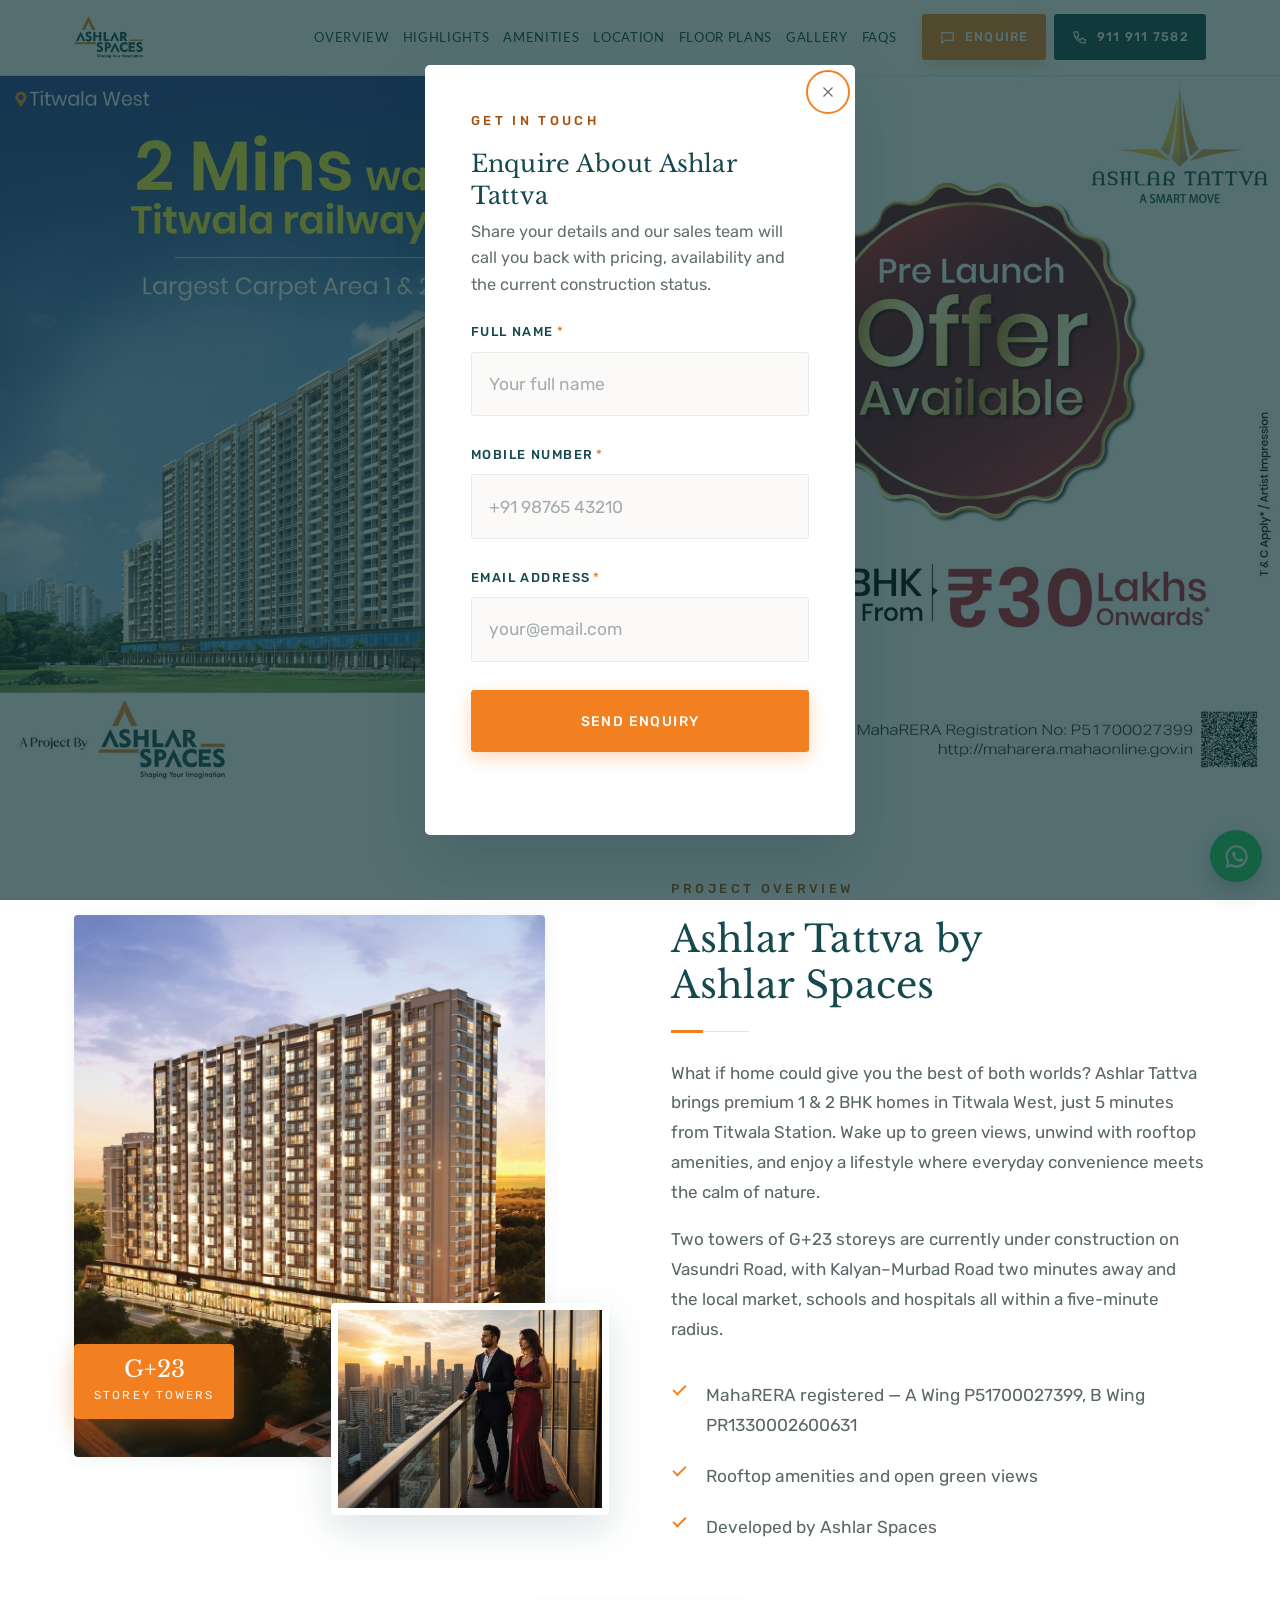
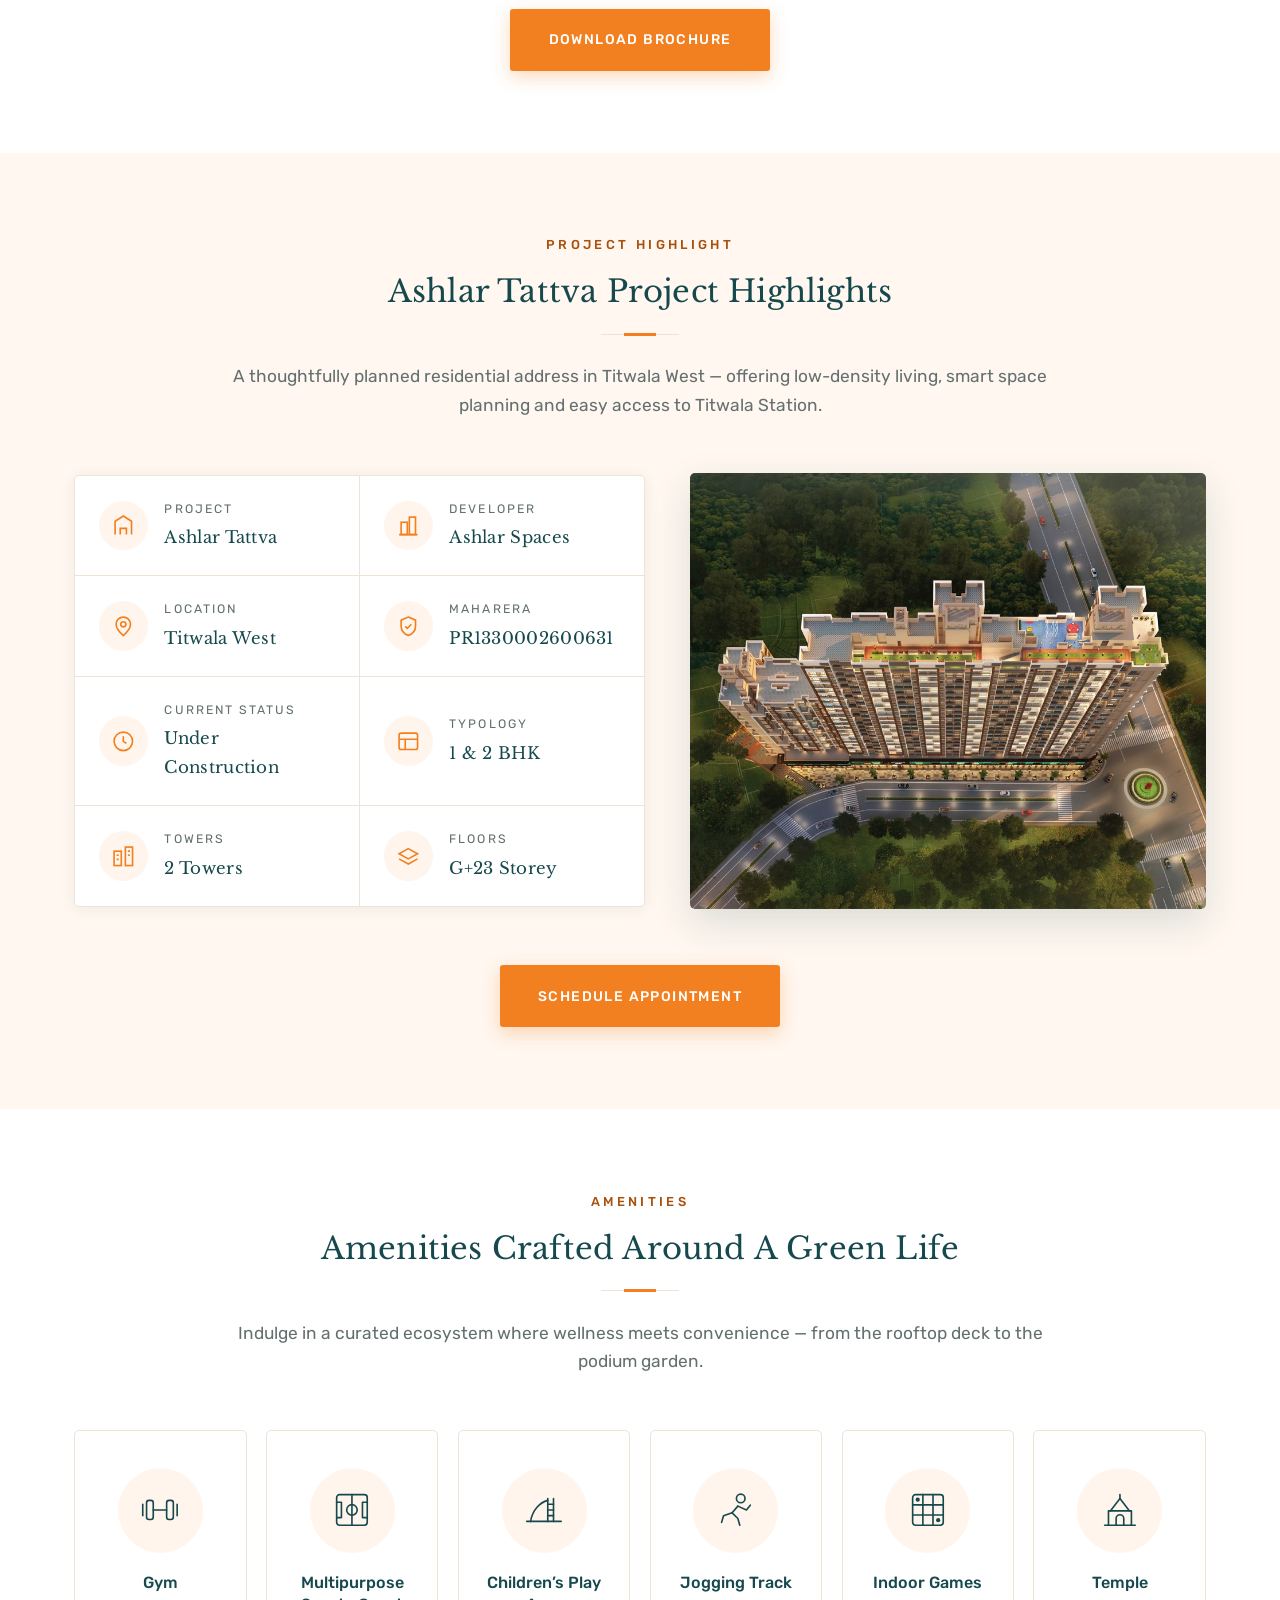
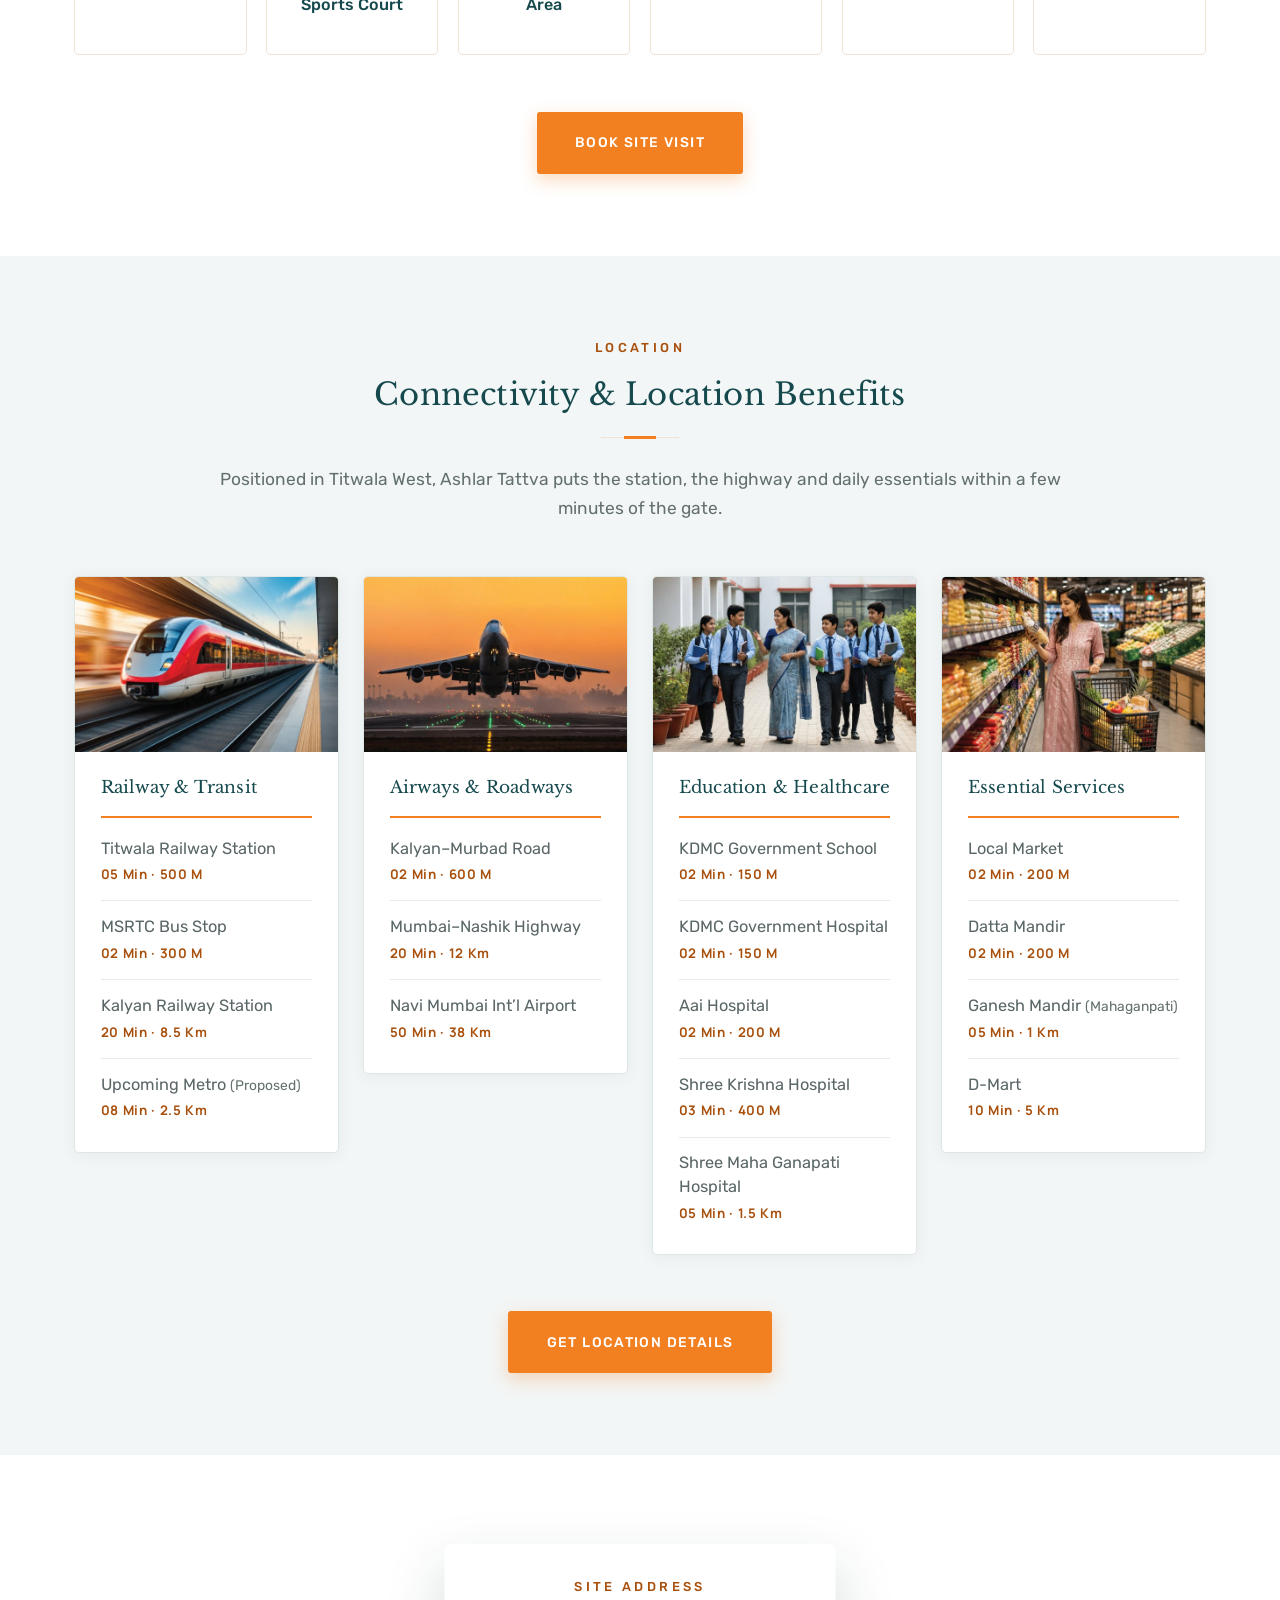
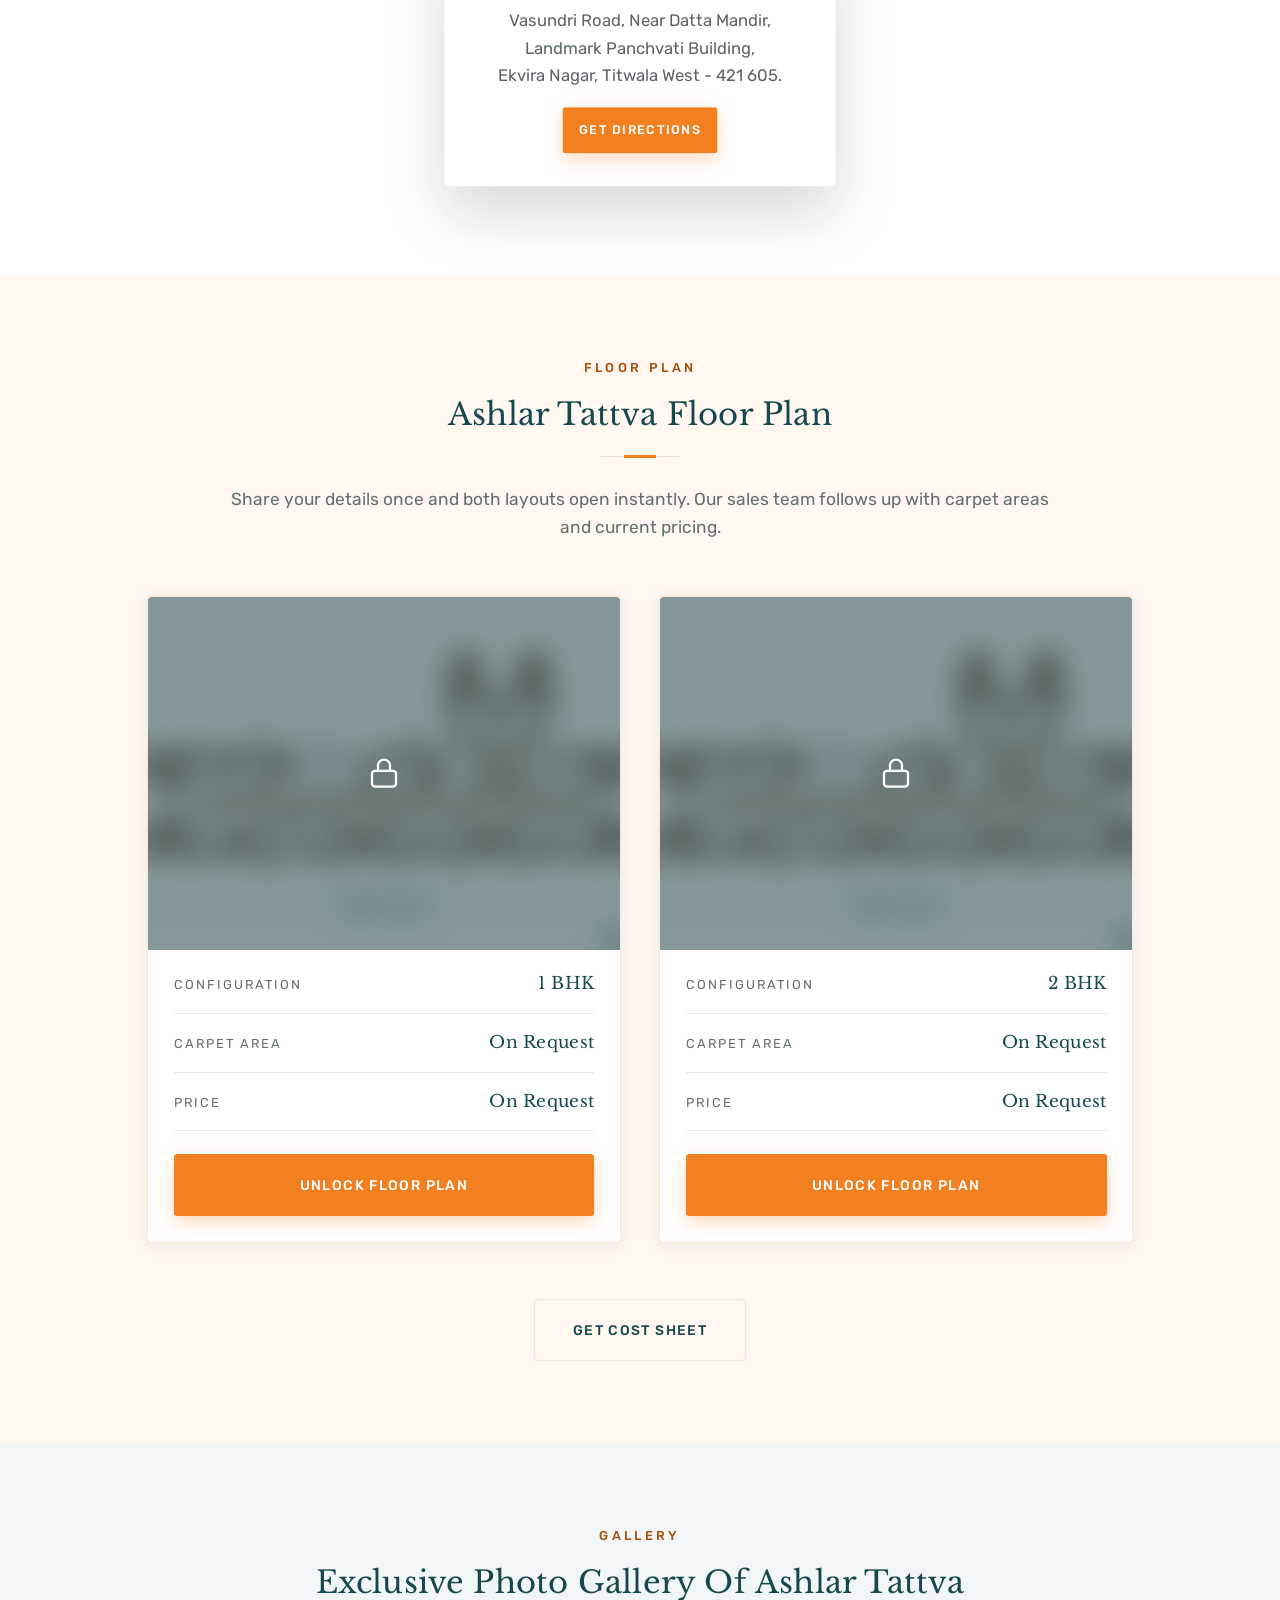
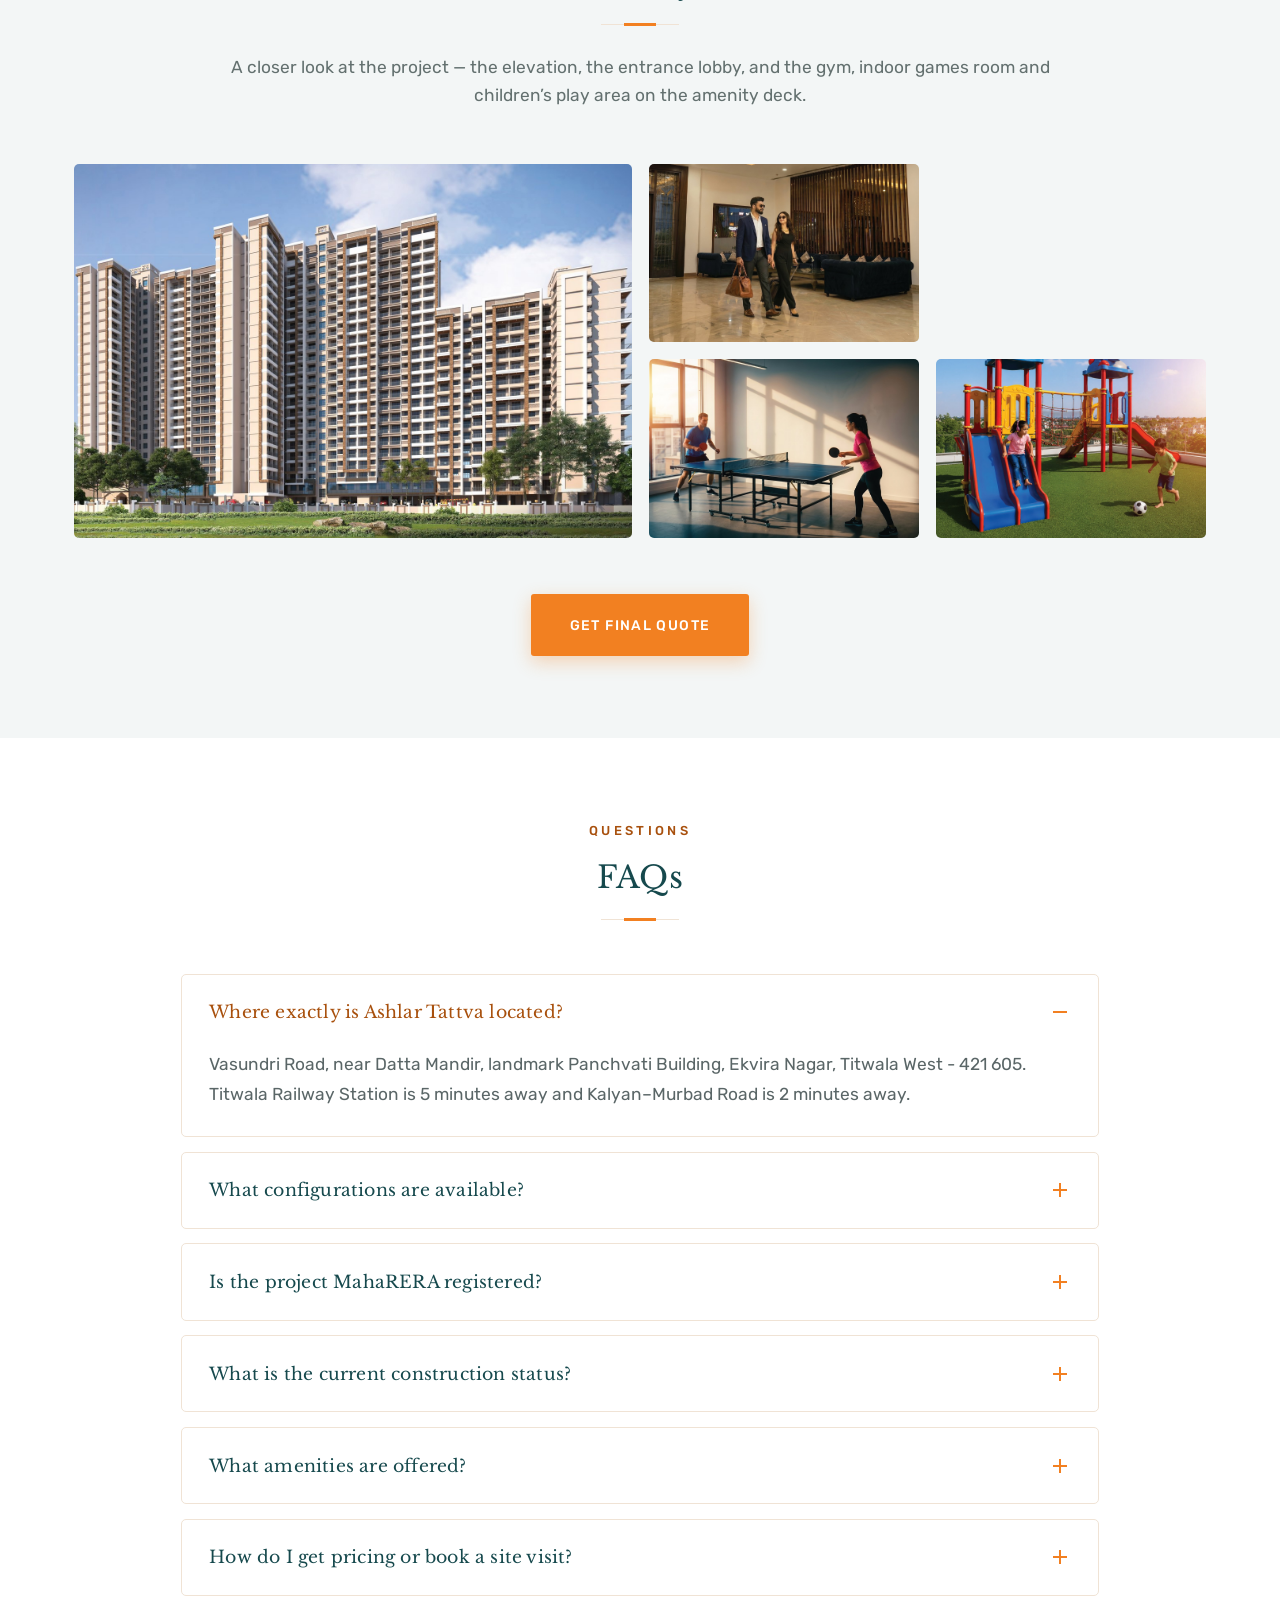
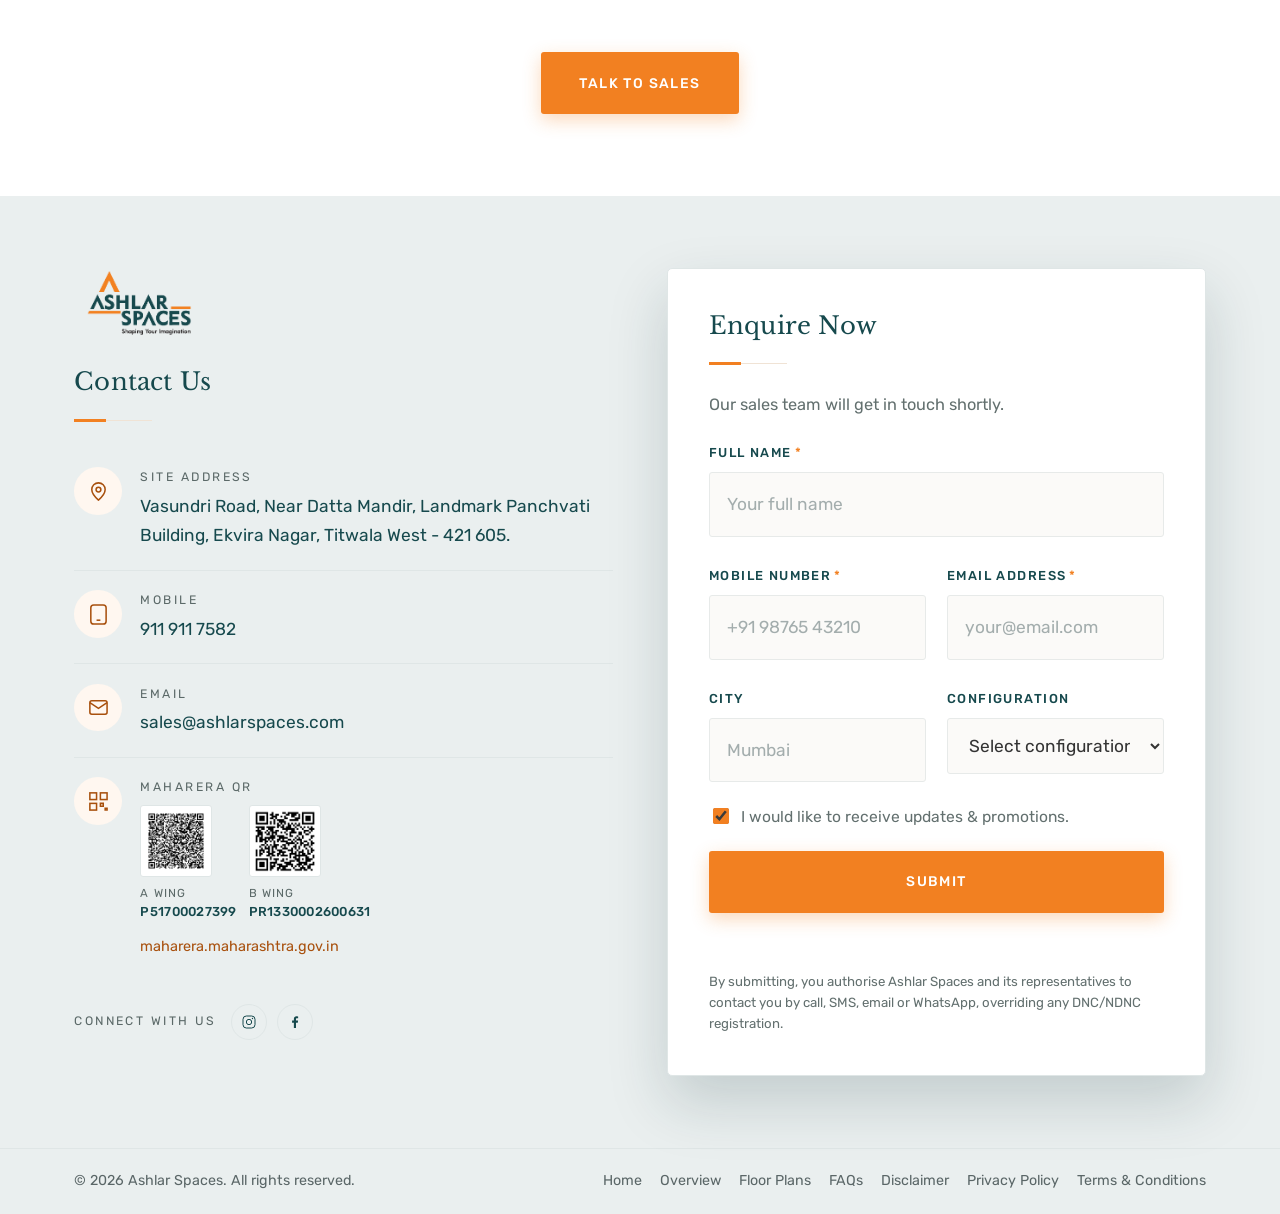
==== commit 1a22cfa7: "Centre the thank-you card; real social links thank-you.html: the card sat at 154px from the left and" ====
--- a/index.html
+++ b/index.html
@@ -505,9 +505,8 @@
 
       <div class="foot-social">
         <span>Connect With Us</span>
-        <a href="#" aria-label="Ashlar Spaces on Instagram" rel="noopener"><svg viewBox="0 0 24 24" fill="none" stroke="currentColor" stroke-width="1.5" aria-hidden="true"><rect x="3" y="3" width="18" height="18" rx="5"/><circle cx="12" cy="12" r="4"/><circle cx="17.2" cy="6.8" r="1" fill="currentColor" stroke="none"/></svg></a>
-        <a href="#" aria-label="Ashlar Spaces on Facebook" rel="noopener"><svg viewBox="0 0 24 24" fill="currentColor" aria-hidden="true"><path d="M13.5 21v-8h2.7l.4-3.1h-3.1V7.9c0-.9.25-1.5 1.55-1.5H16.7V3.6A21 21 0 0014.3 3.5c-2.4 0-4 1.45-4 4.12V9.9H7.6V13h2.7v8z"/></svg></a>
-        <a href="https://wa.me/919119117582" target="_blank" aria-label="Ashlar Spaces on WhatsApp" rel="noopener"><svg viewBox="0 0 24 24" fill="currentColor" aria-hidden="true"><path d="M12 2a10 10 0 00-8.6 15L2 22l5.2-1.4A10 10 0 1012 2zm0 2a8 8 0 11-4.1 14.9l-.3-.2-2.6.7.7-2.5-.2-.3A8 8 0 0112 4z"/></svg></a>
+        <a href="https://www.instagram.com/ashlarspaces/" target="_blank" rel="noopener" aria-label="Ashlar Spaces on Instagram"><svg viewBox="0 0 24 24" fill="none" stroke="currentColor" stroke-width="1.5" aria-hidden="true"><rect x="3" y="3" width="18" height="18" rx="5"/><circle cx="12" cy="12" r="4"/><circle cx="17.2" cy="6.8" r="1" fill="currentColor" stroke="none"/></svg></a>
+        <a href="https://www.facebook.com/profile.php?id=100089885493040" target="_blank" rel="noopener" aria-label="Ashlar Spaces on Facebook"><svg viewBox="0 0 24 24" fill="currentColor" aria-hidden="true"><path d="M13.5 21v-8h2.7l.4-3.1h-3.1V7.9c0-.9.25-1.5 1.55-1.5H16.7V3.6A21 21 0 0014.3 3.5c-2.4 0-4 1.45-4 4.12V9.9H7.6V13h2.7v8z"/></svg></a>
       </div>
     </div>
 
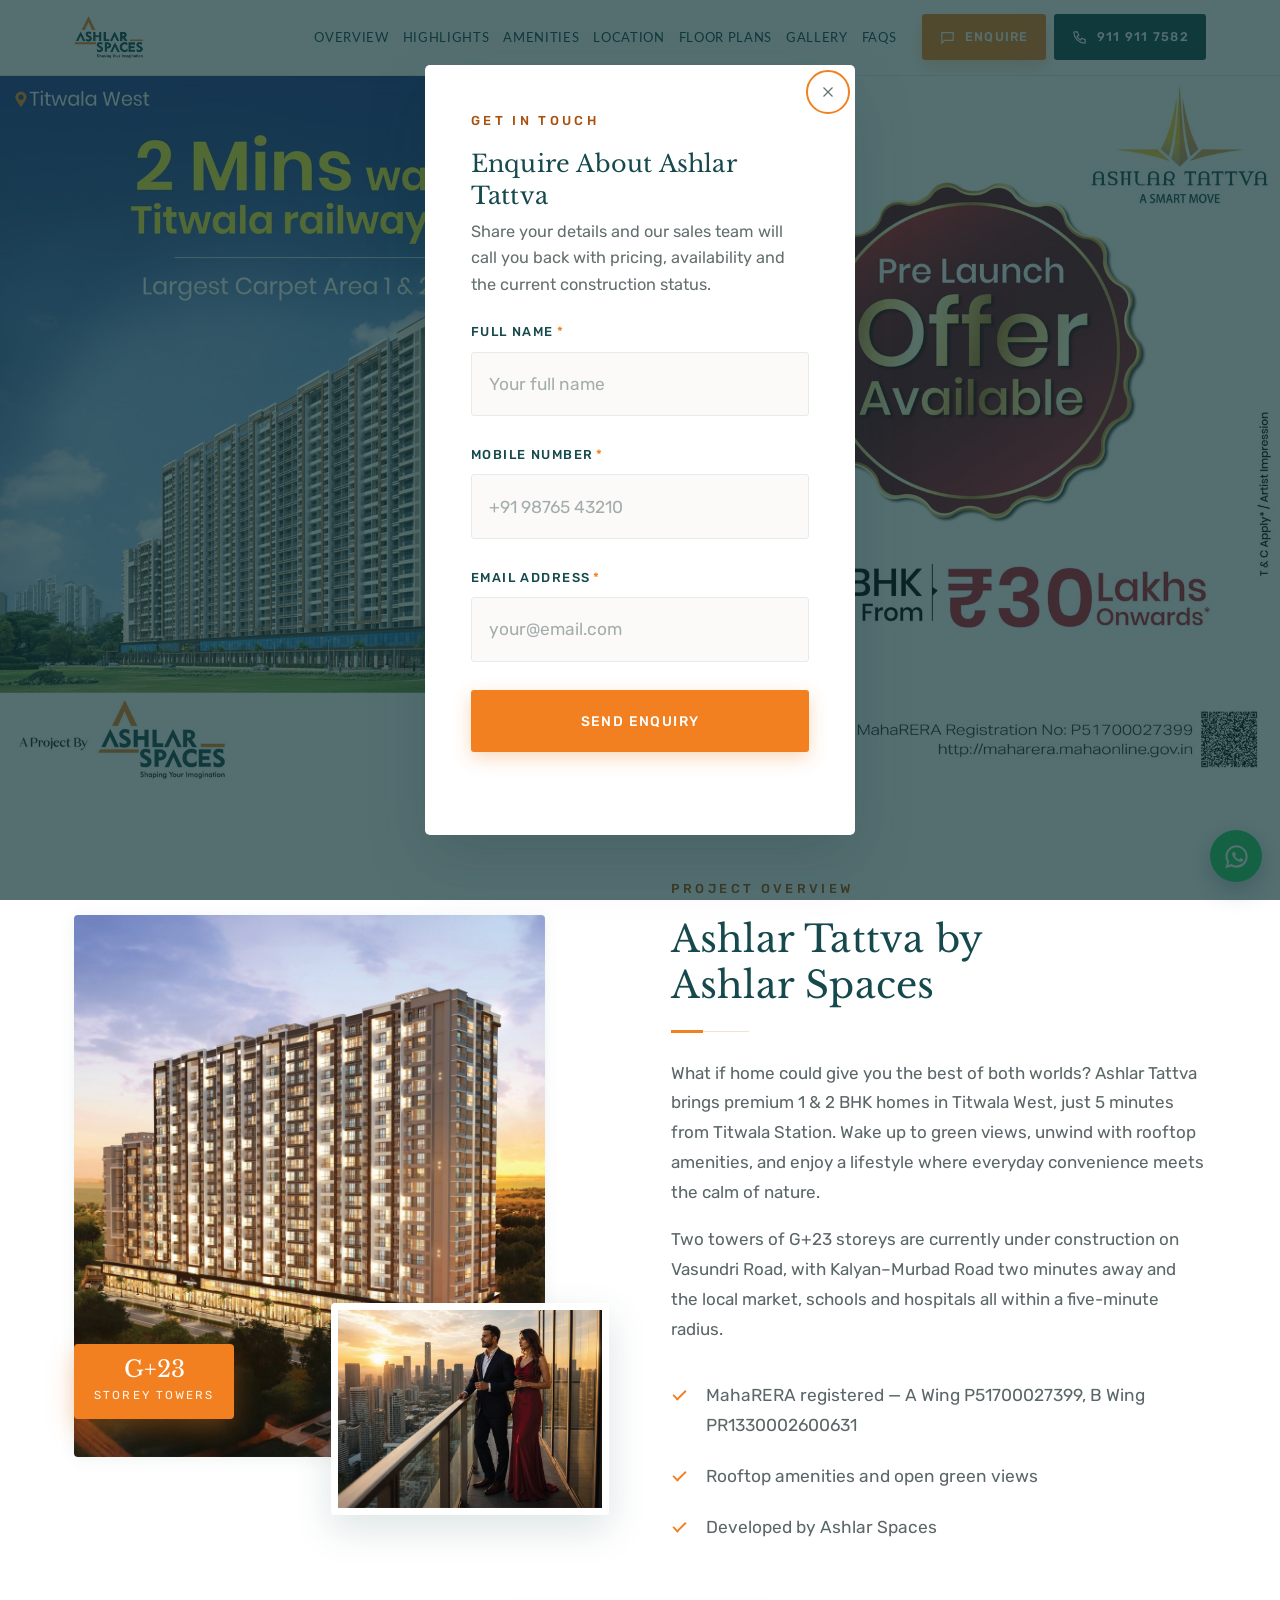
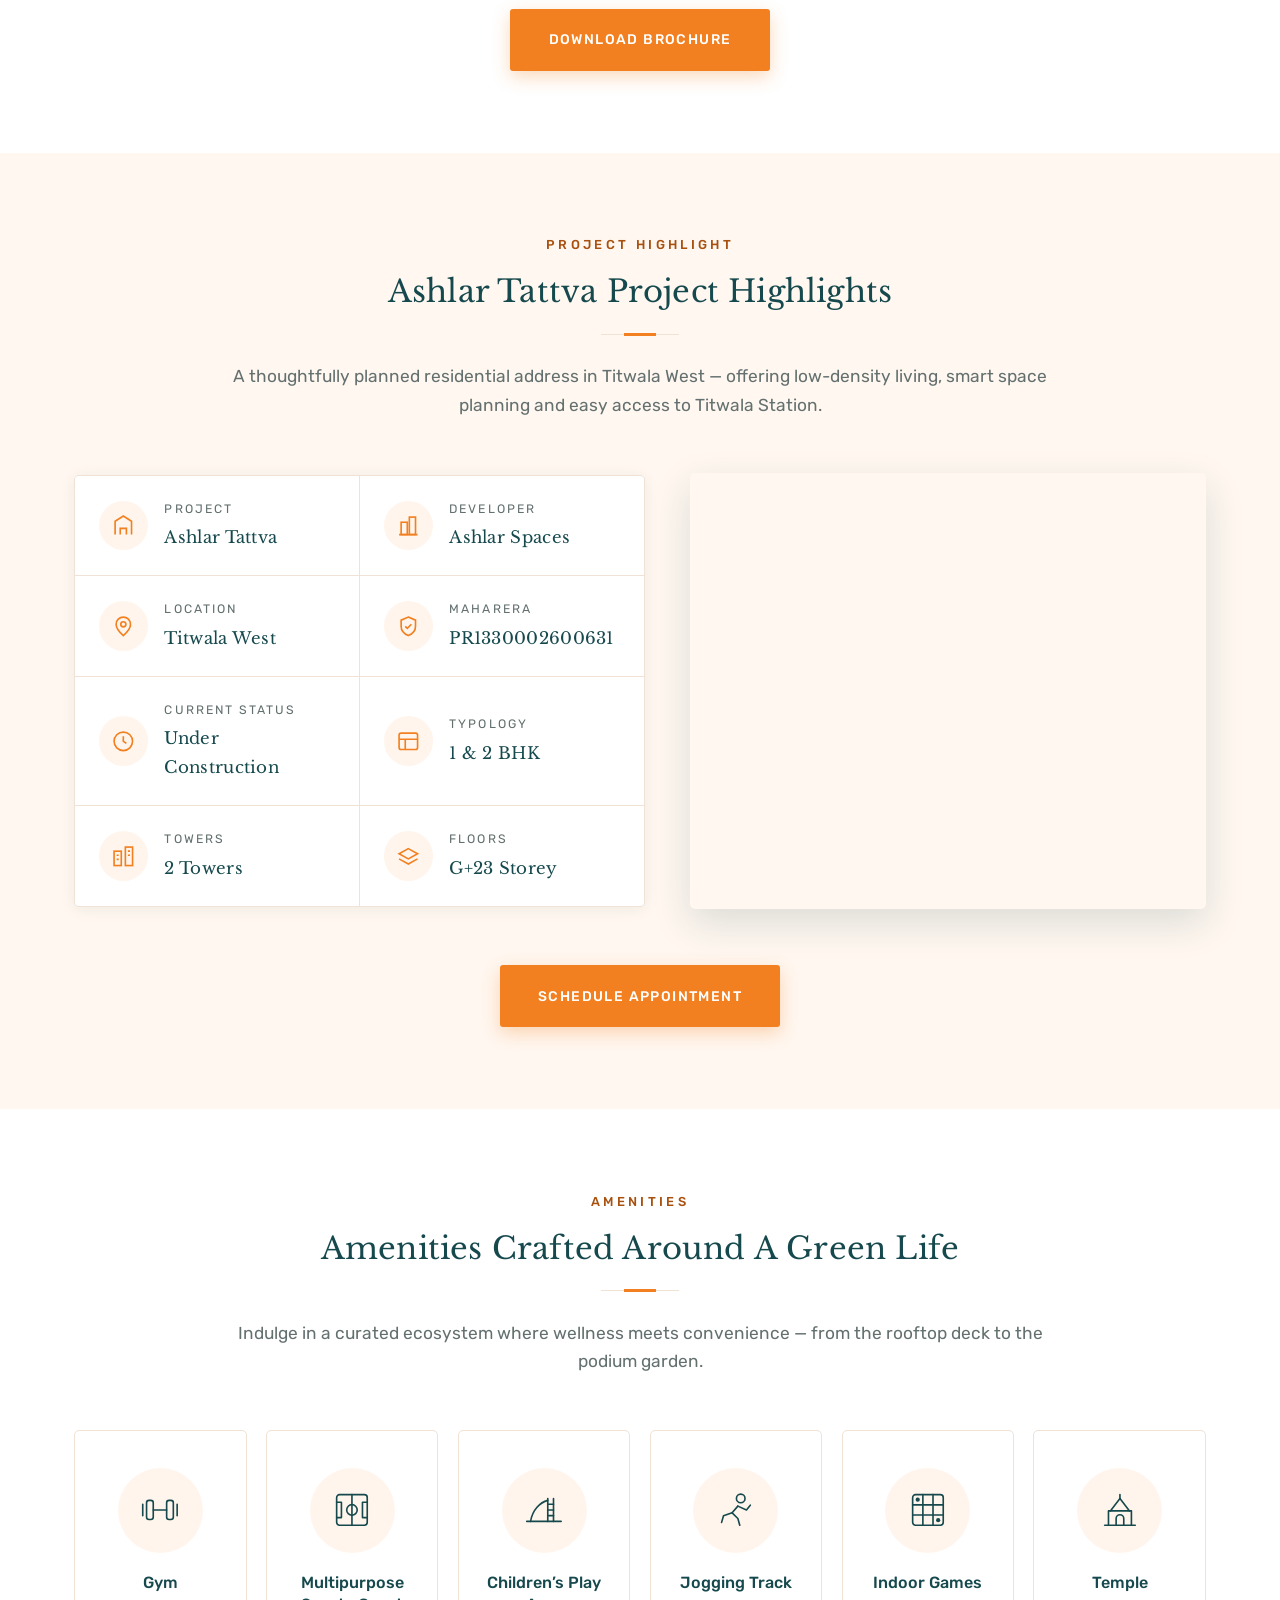
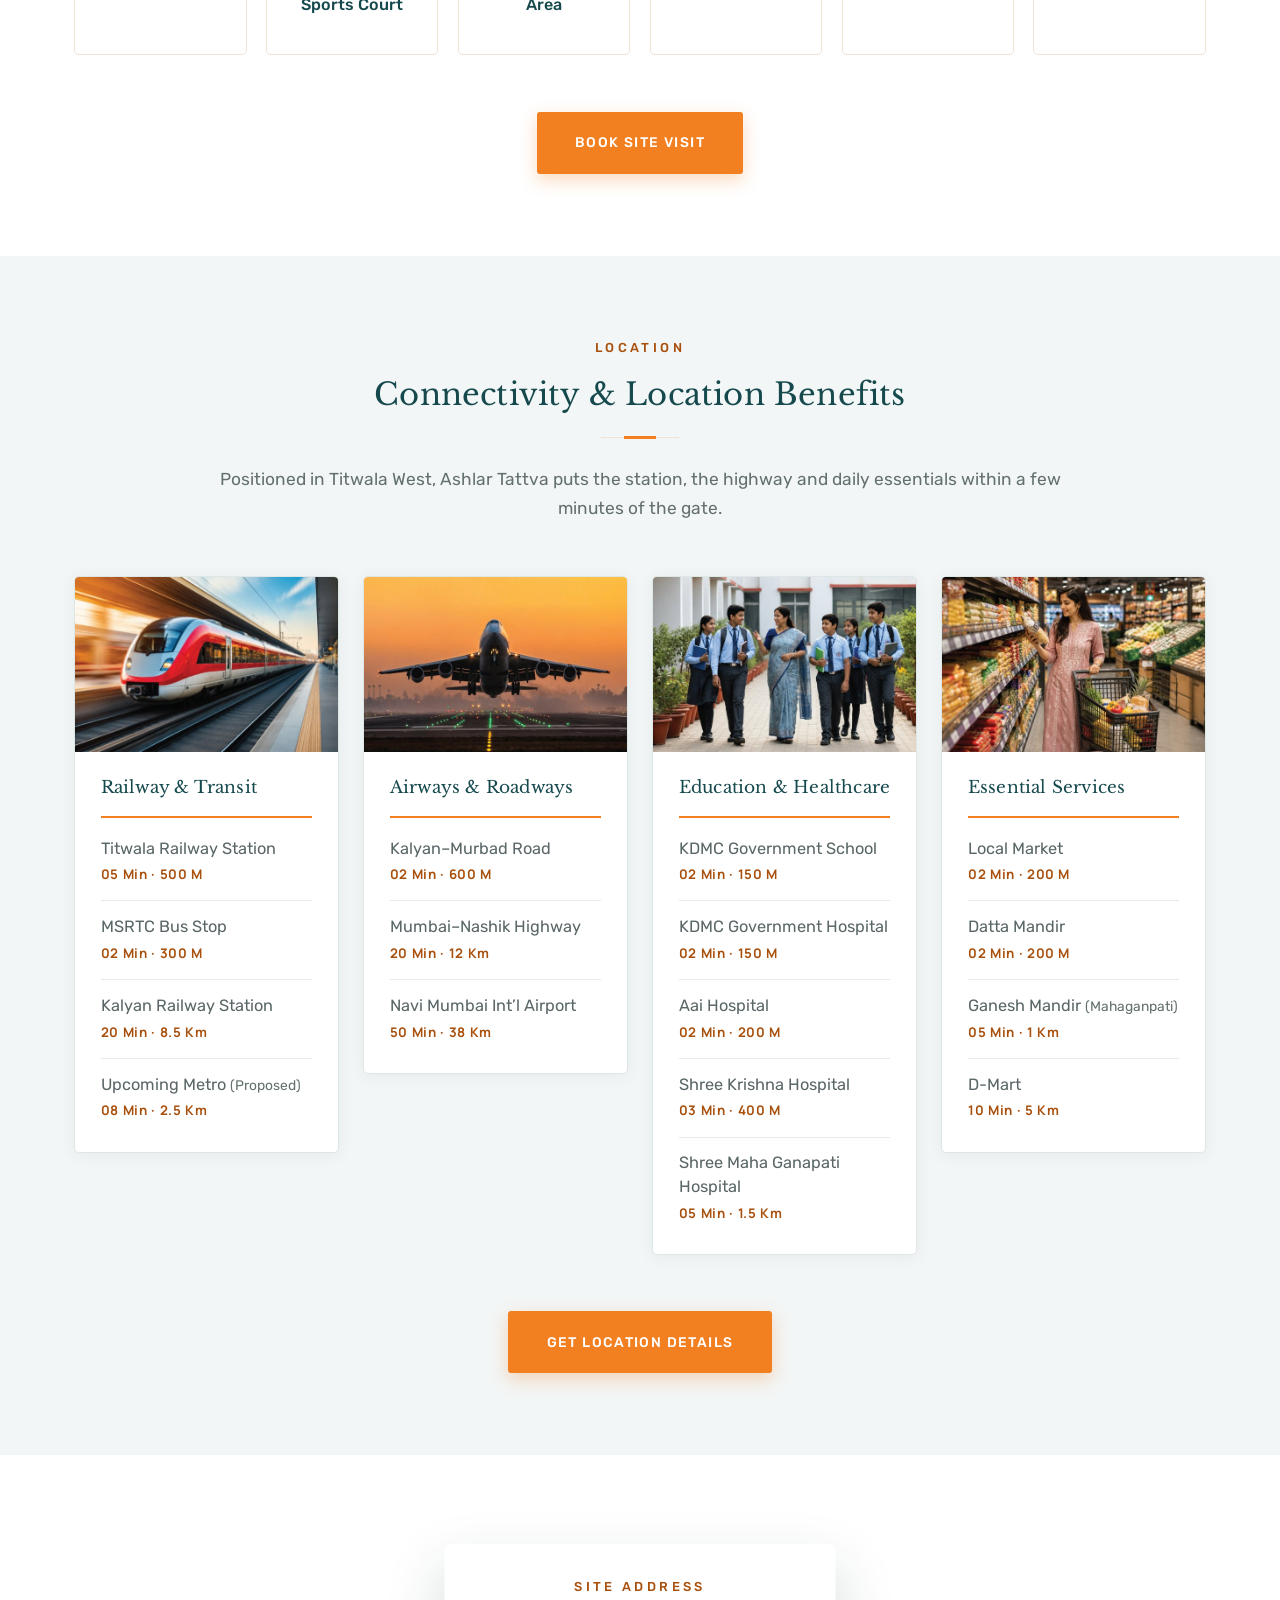
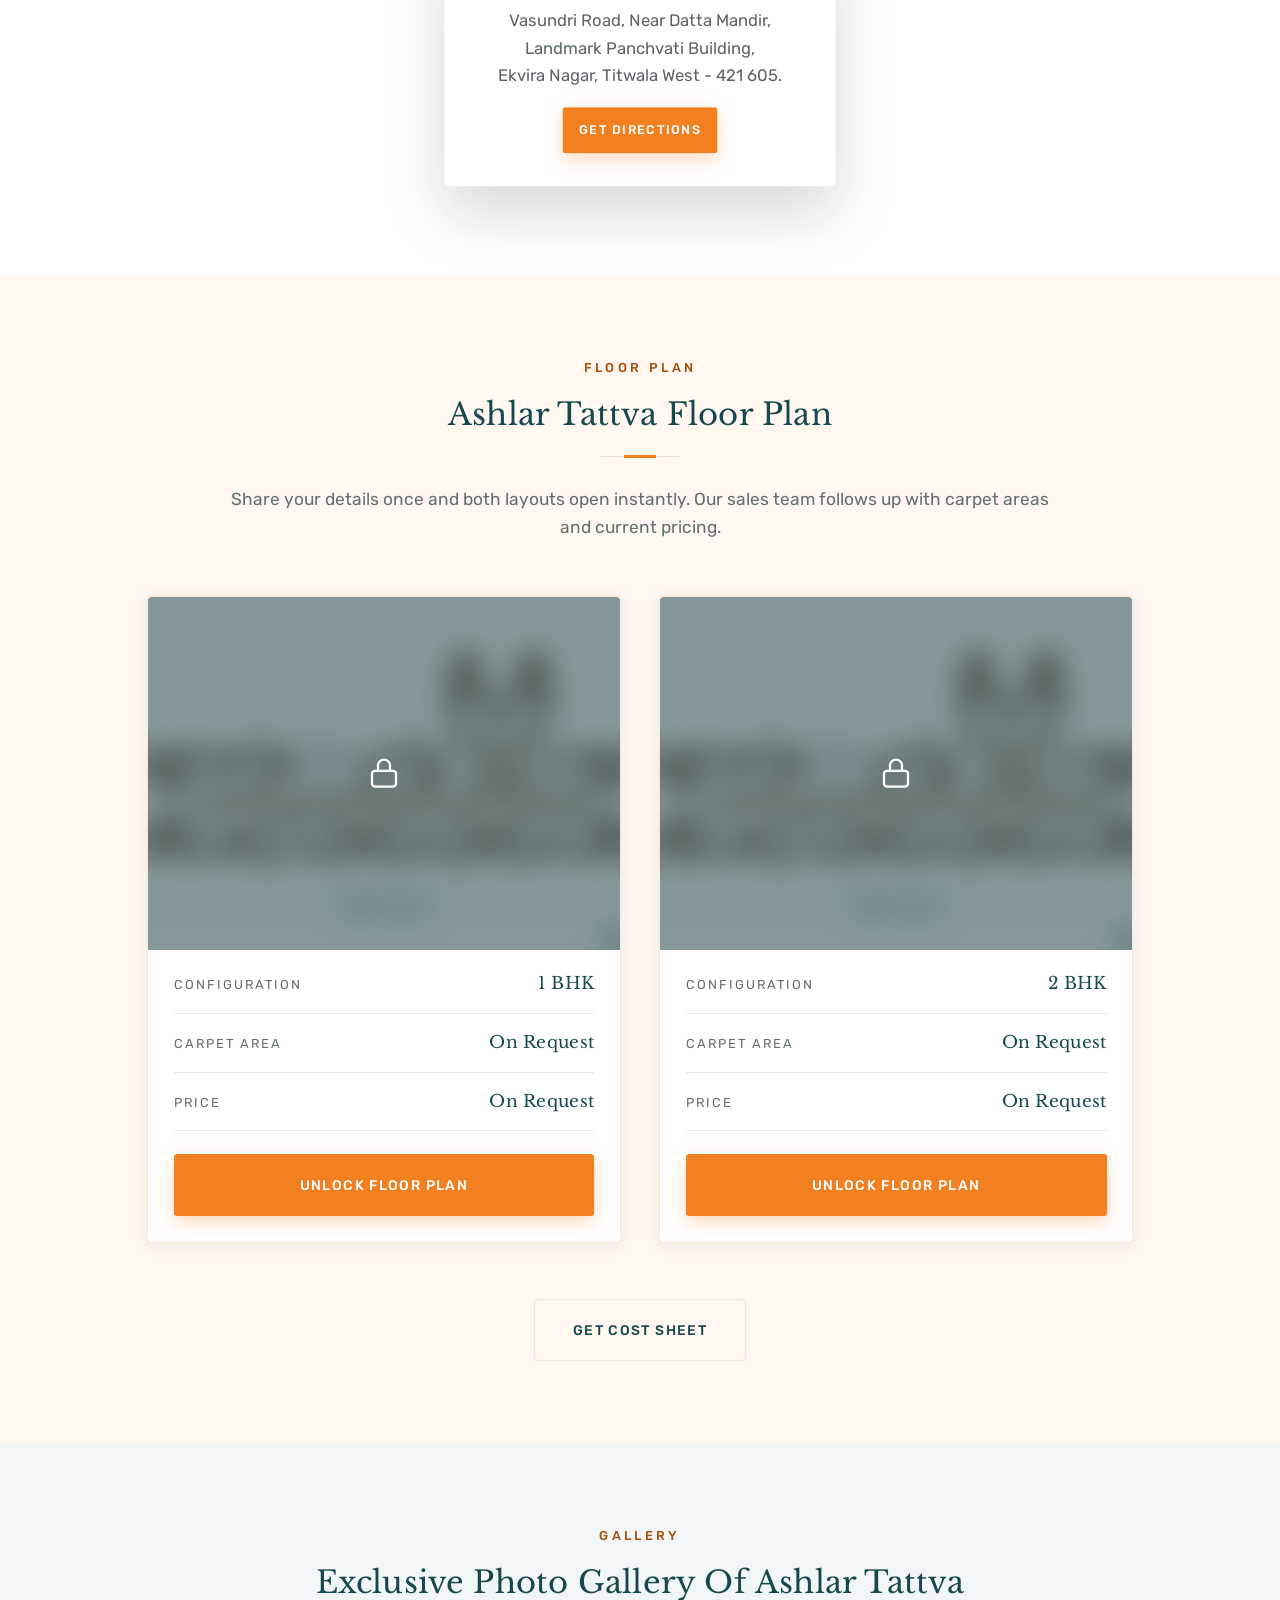
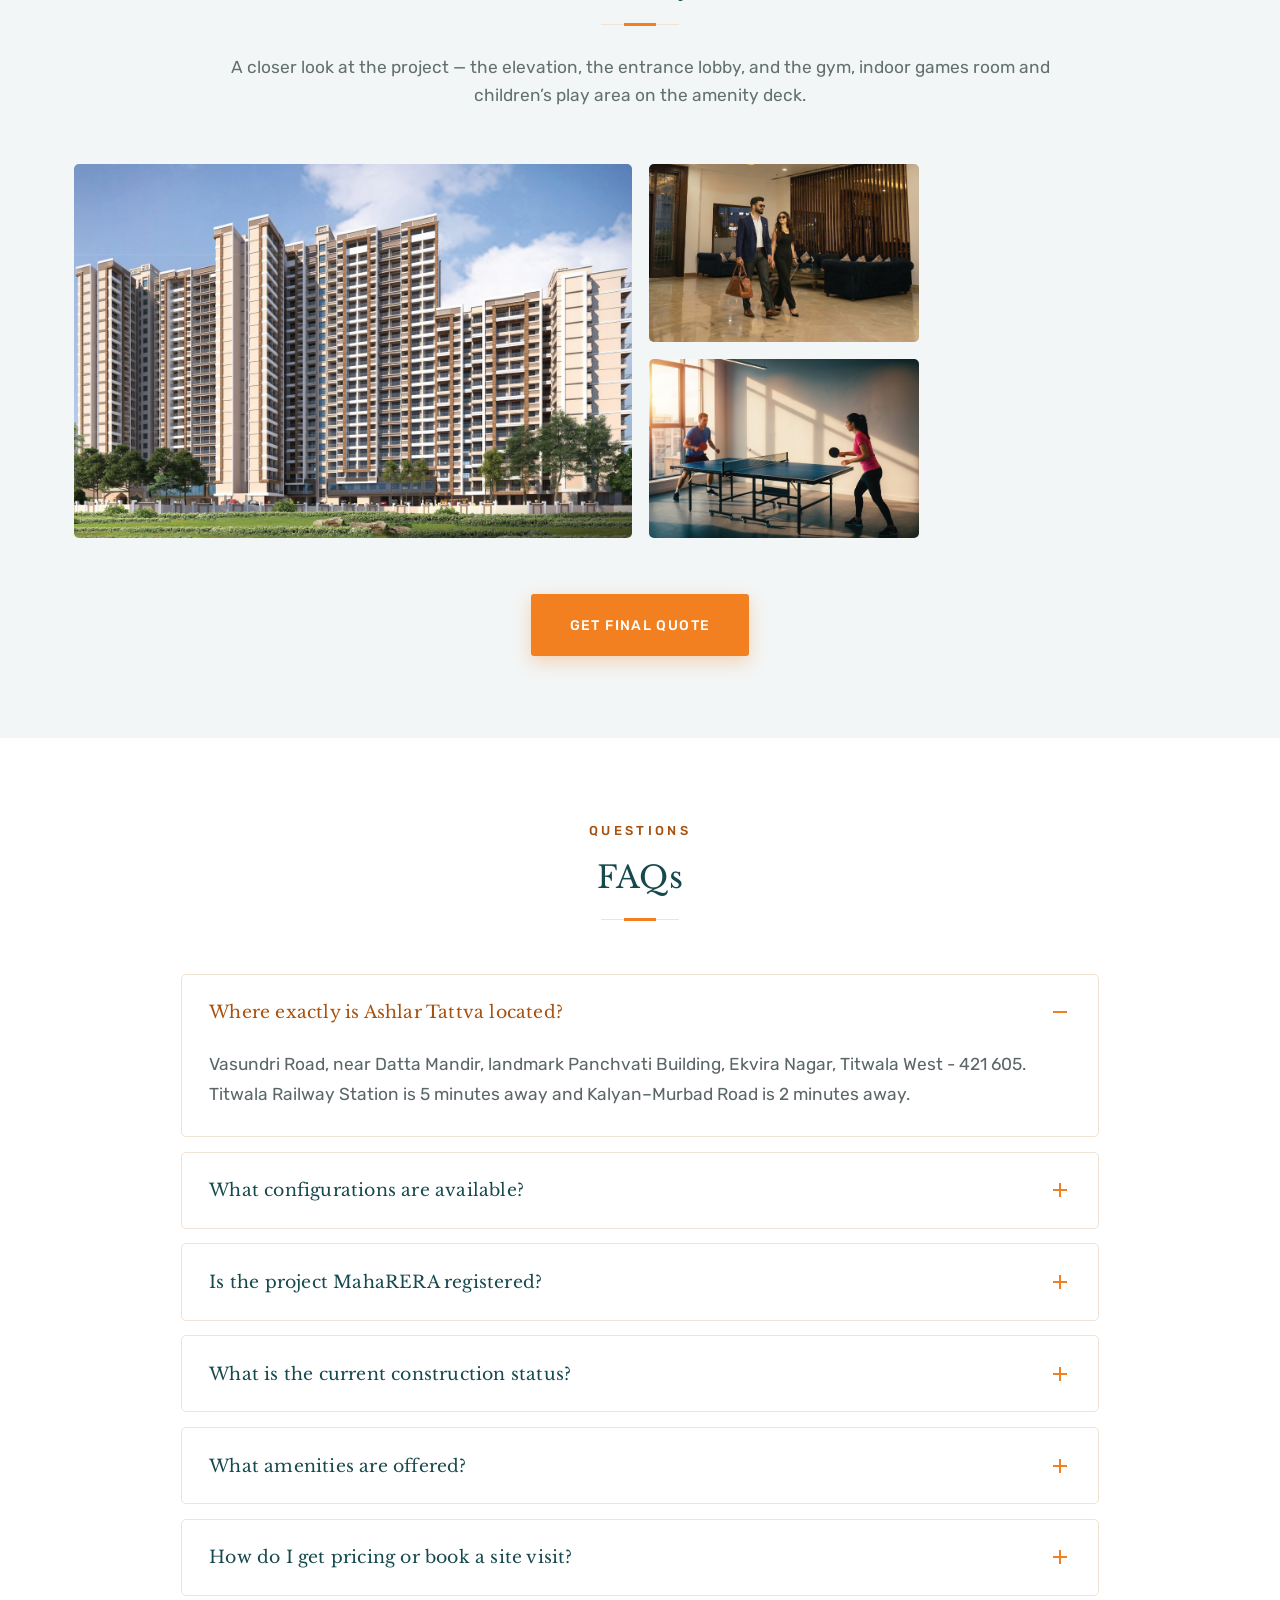
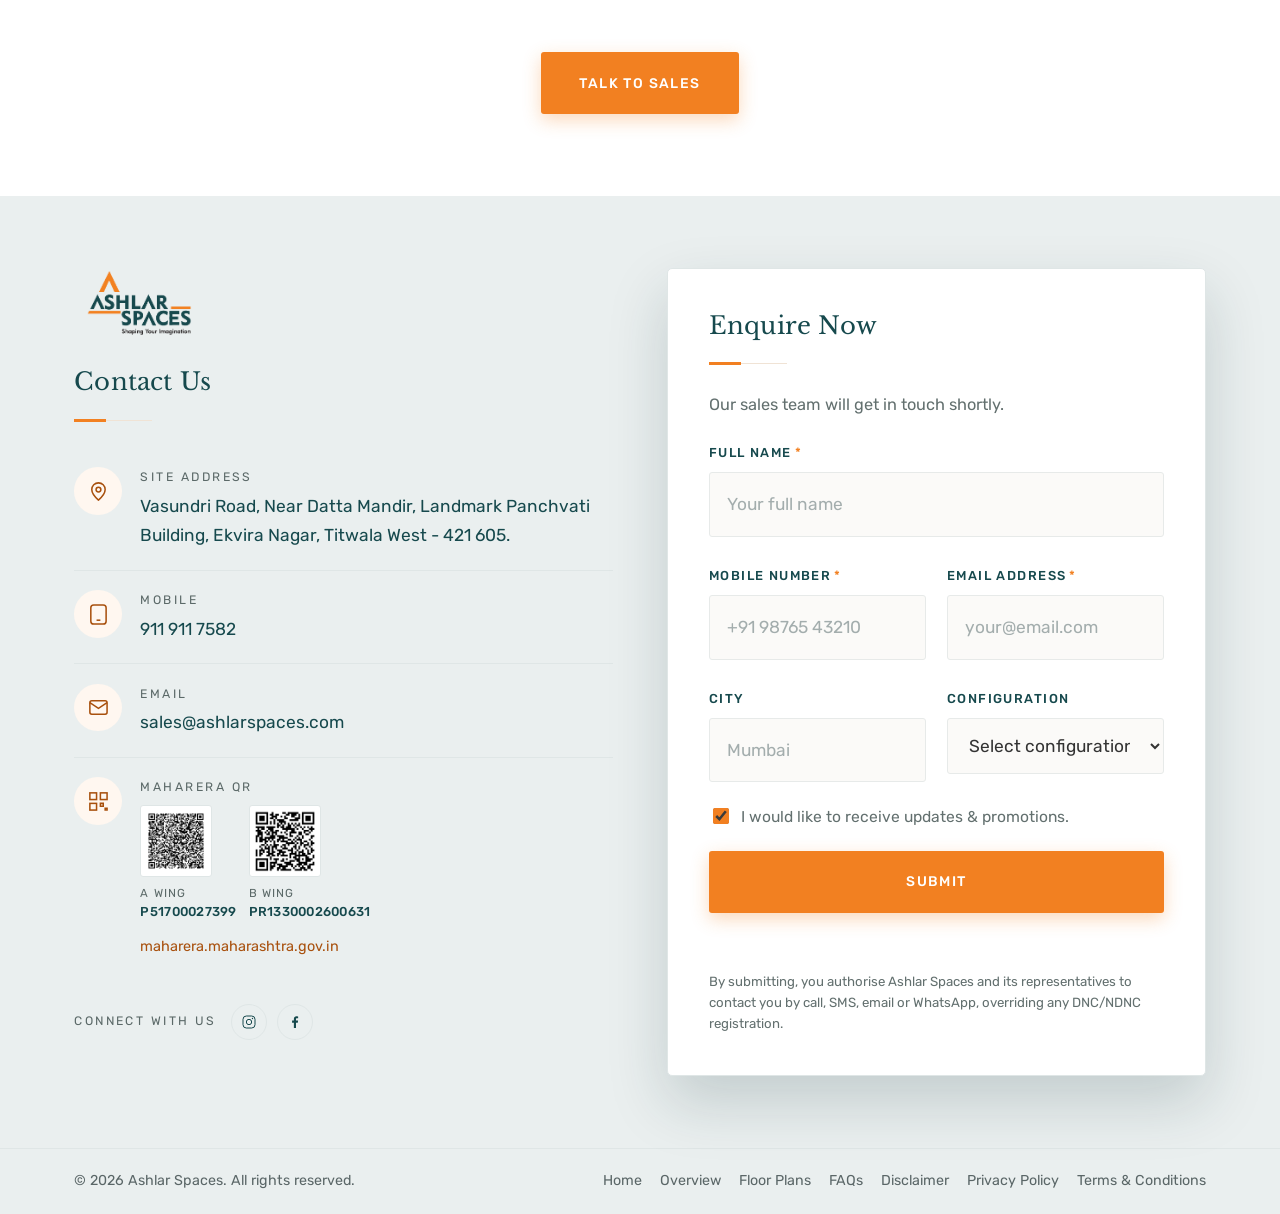
==== commit 13ce5fa2: "Centre the checkmarks; Download Brochure opens the popup Ticks in the overview list sat 4.9px above " ====
--- a/index.html
+++ b/index.html
@@ -124,7 +124,11 @@
       </div>
 
       <div class="sec-cta">
-        <a class="btn btn-orange" href="#enquire" data-intent="Brochure request">Download Brochure</a>
+        <button class="btn btn-orange js-cta" data-intent="Brochure request"
+                data-kicker="Download Brochure"
+                data-title="Get the Ashlar Tattva Brochure"
+                data-sub="Enter your details and the brochure is on its way to your inbox."
+                data-submit="Send Me The Brochure">Download Brochure</button>
       </div>
     </div>
   </section>
--- a/assets/css/styles.css
+++ b/assets/css/styles.css
@@ -184,9 +184,14 @@
 .ov-badge span { display: block; margin-top: 4px; font-size: .68rem; letter-spacing: .18em; text-transform: uppercase; opacity: .92; }
 .ov-copy p + p { margin-top: 1.05rem; }
 .ticks { margin-top: 1.5rem; }
-.ticks li { position: relative; padding: .6rem 0 .6rem 2.1rem; font-size: 1.02rem; }
+.ticks li { position: relative; padding: .6rem 0 .6rem 2.1rem; font-size: 1.02rem; line-height: 1.75; }
 .ticks li::before {
-  content: ""; position: absolute; left: 2px; top: 15px; width: 13px; height: 7px;
+  content: ""; position: absolute; left: 2px;
+  /* Sit the tick's ink on the first line's centre: top padding + half a line,
+     minus half the box and the downward bias the -45deg rotation gives the ink.
+     Expressed in em so it holds if the type scale moves again. */
+  top: calc(.6rem + .575em);
+  width: 13px; height: 7px;
   border-left: 2px solid var(--orange); border-bottom: 2px solid var(--orange);
   transform: rotate(-45deg);
 }
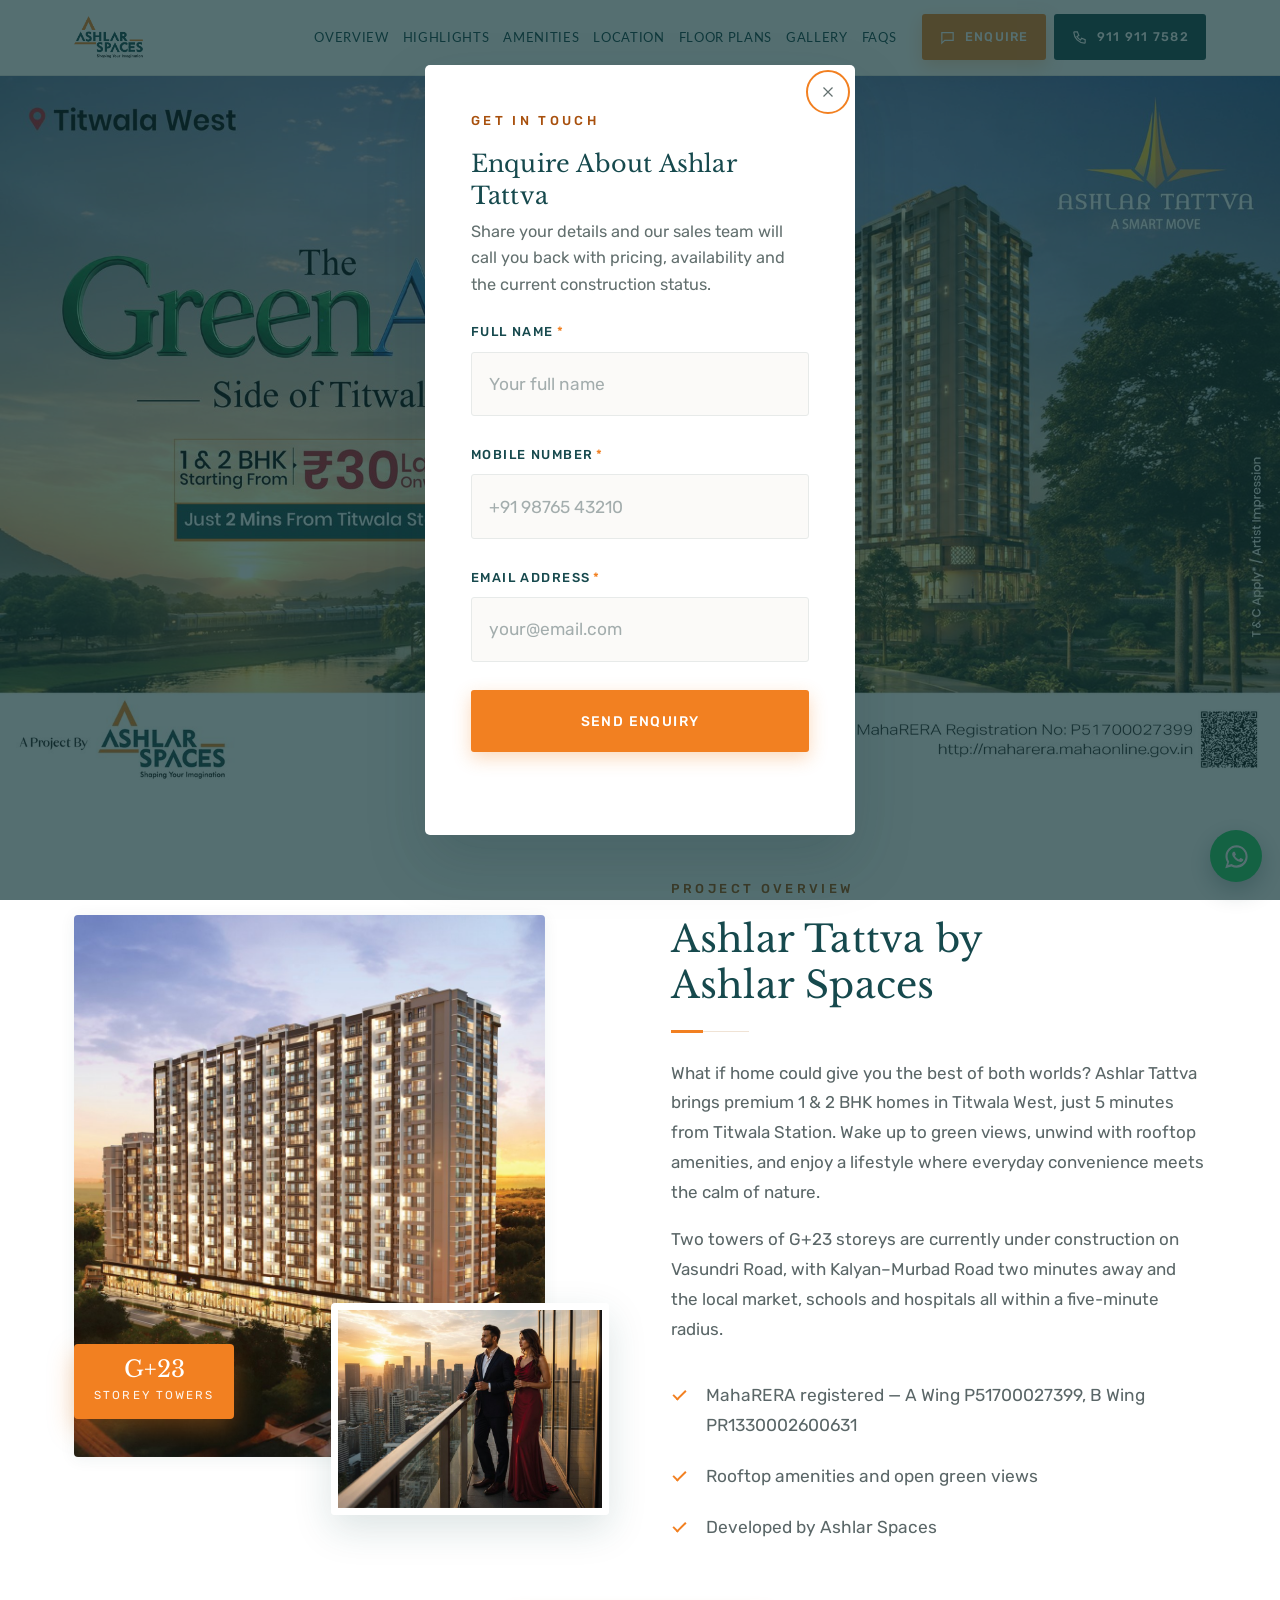
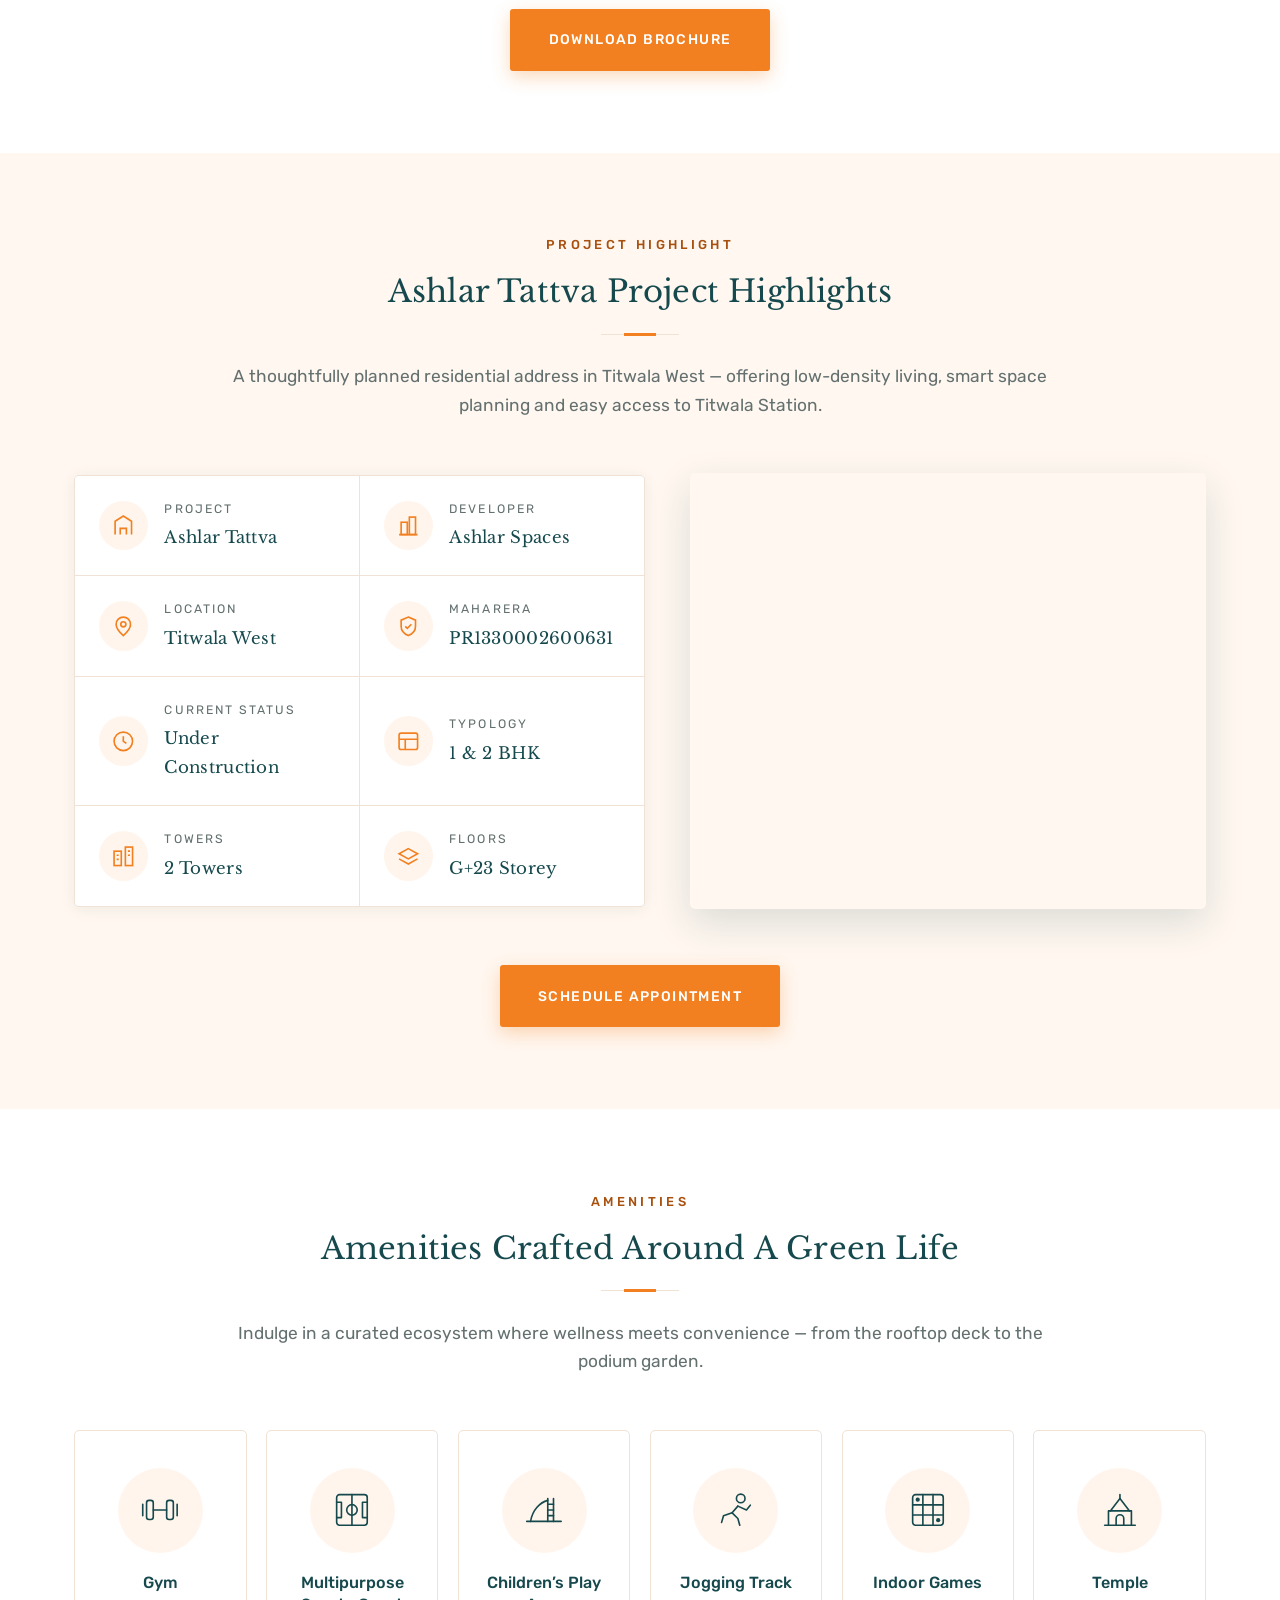
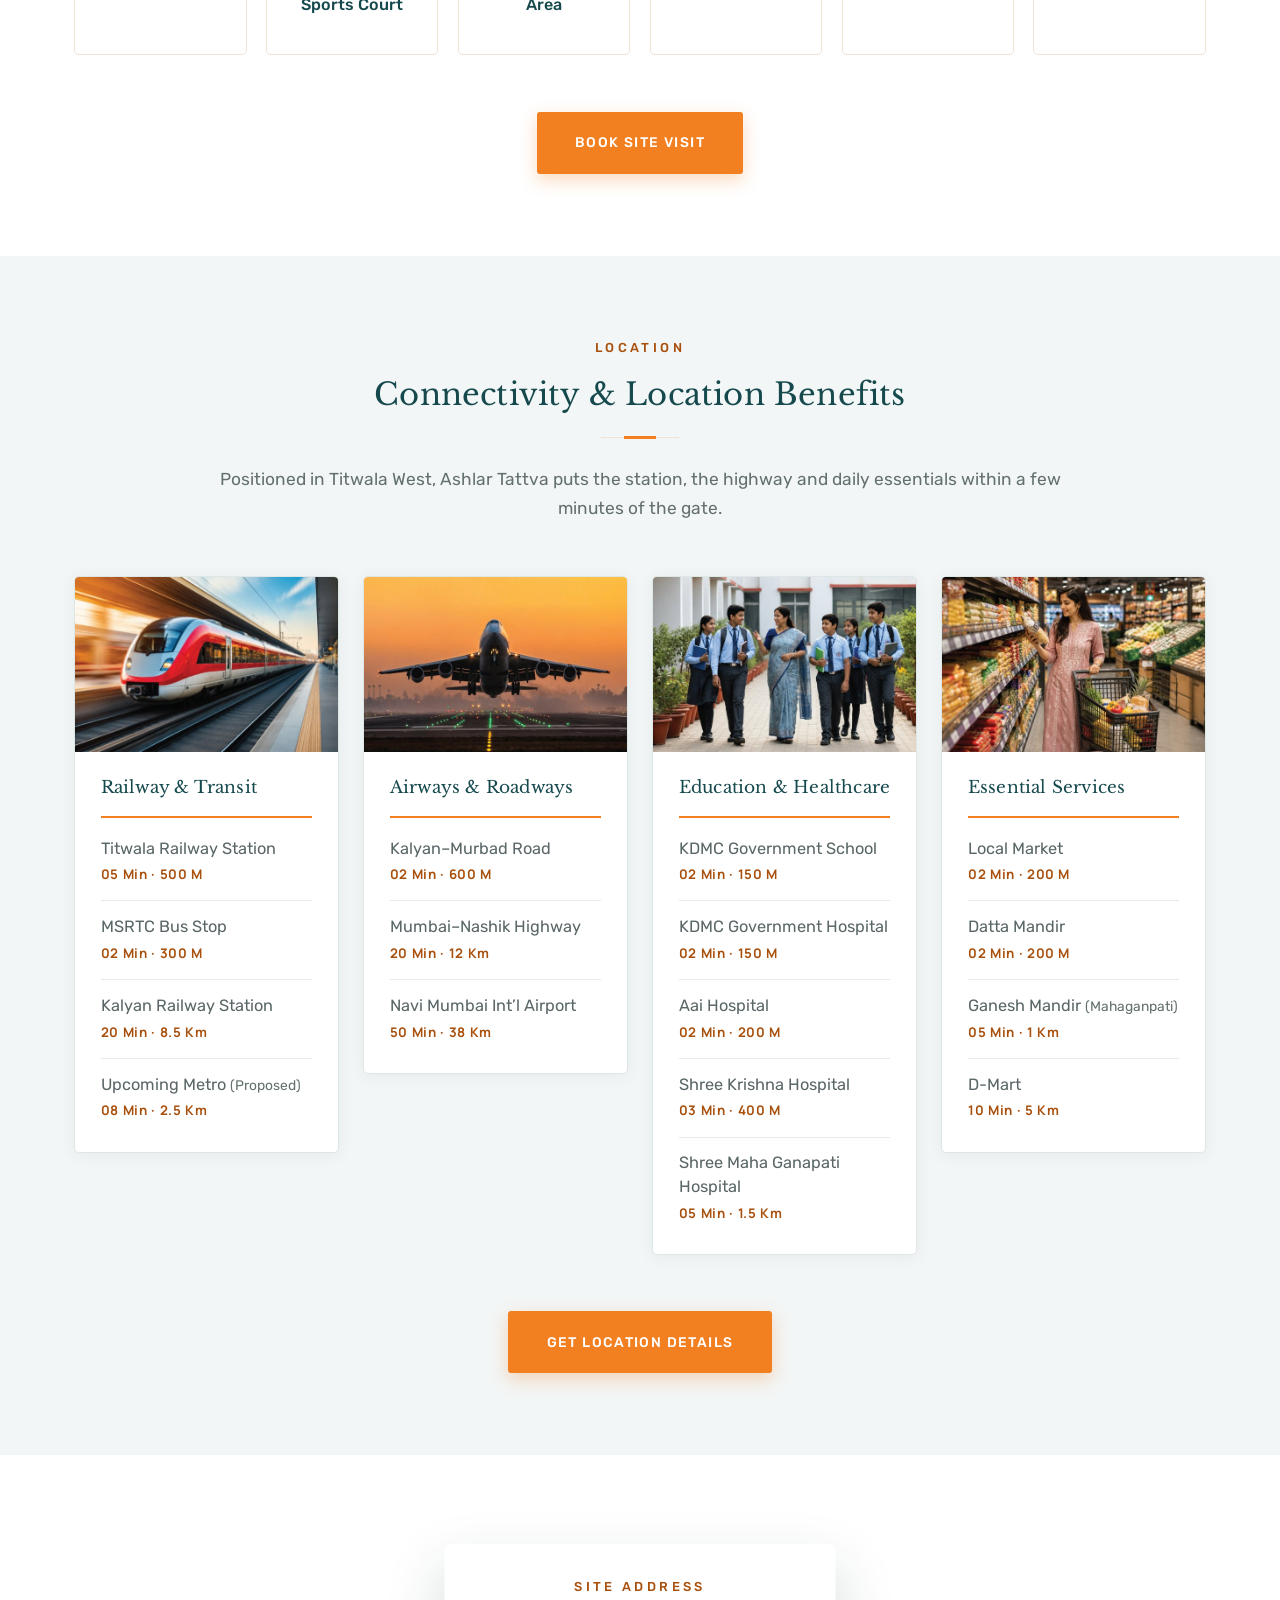
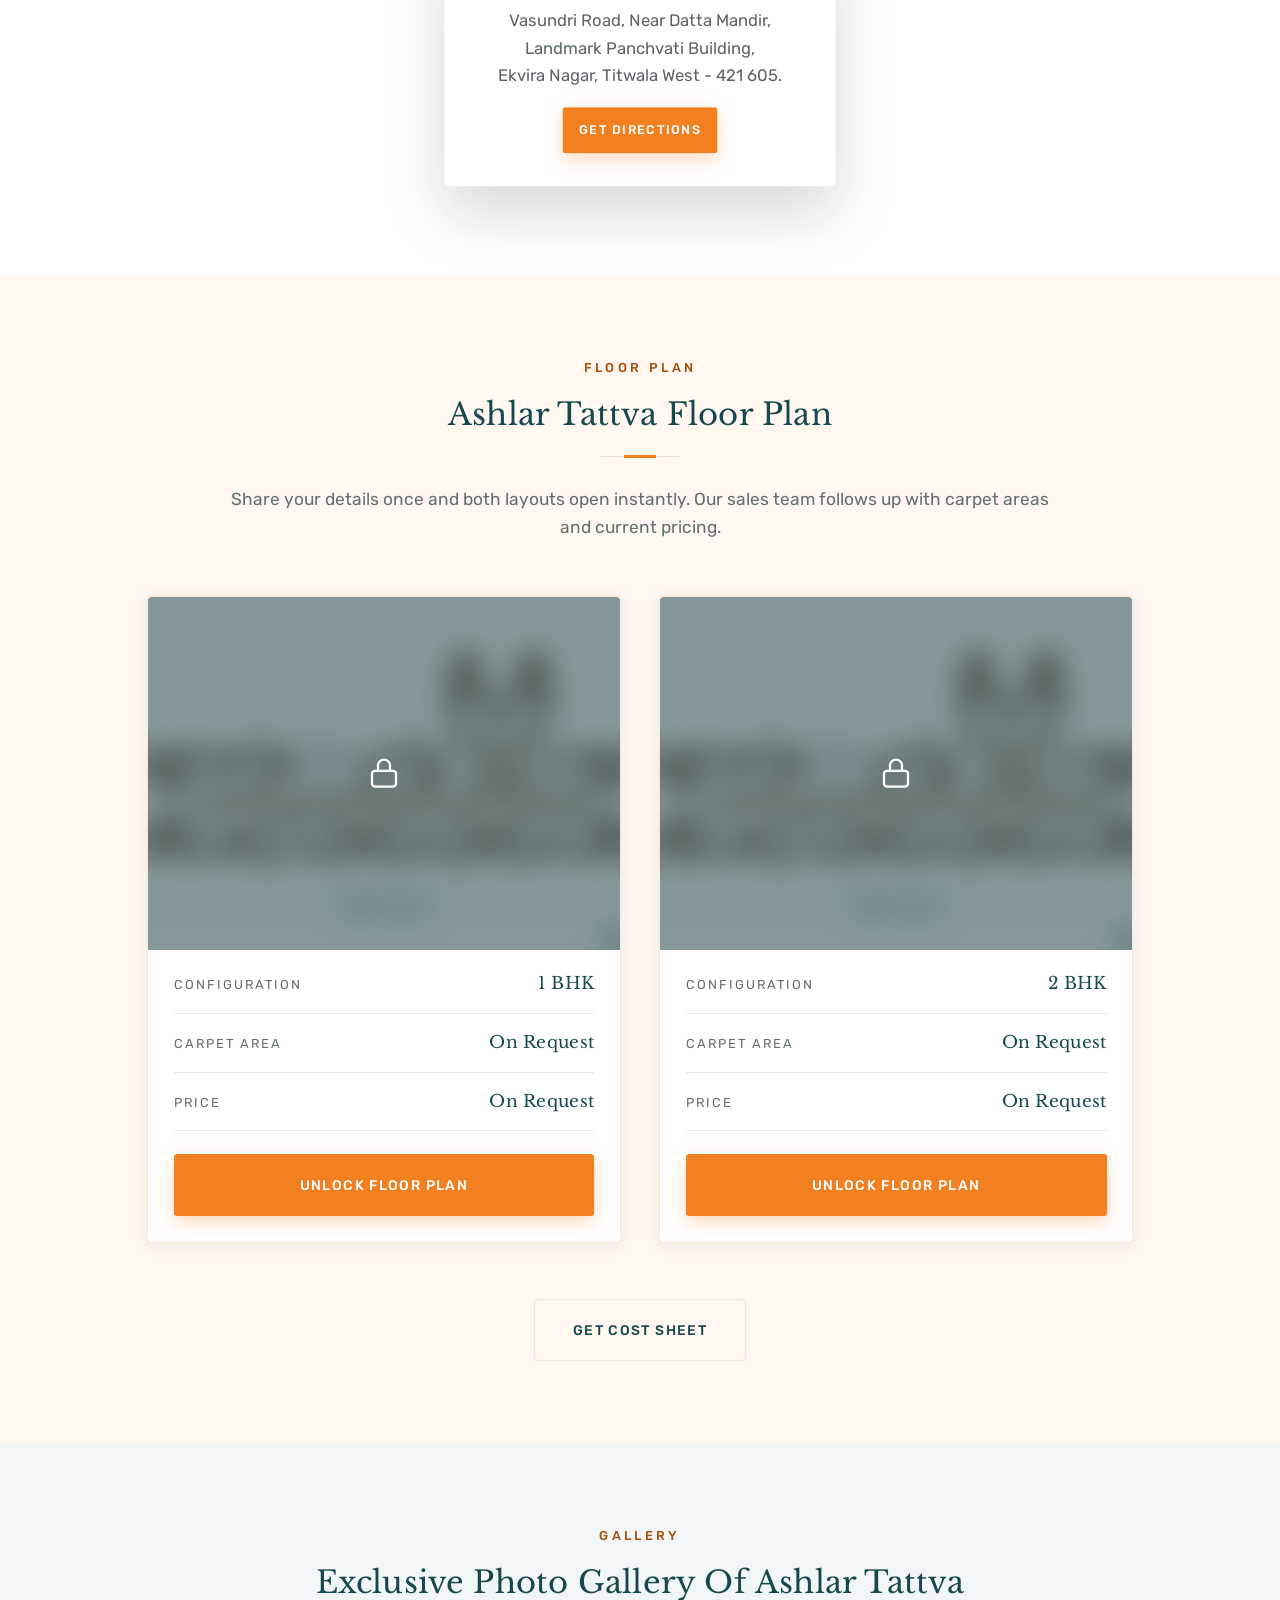
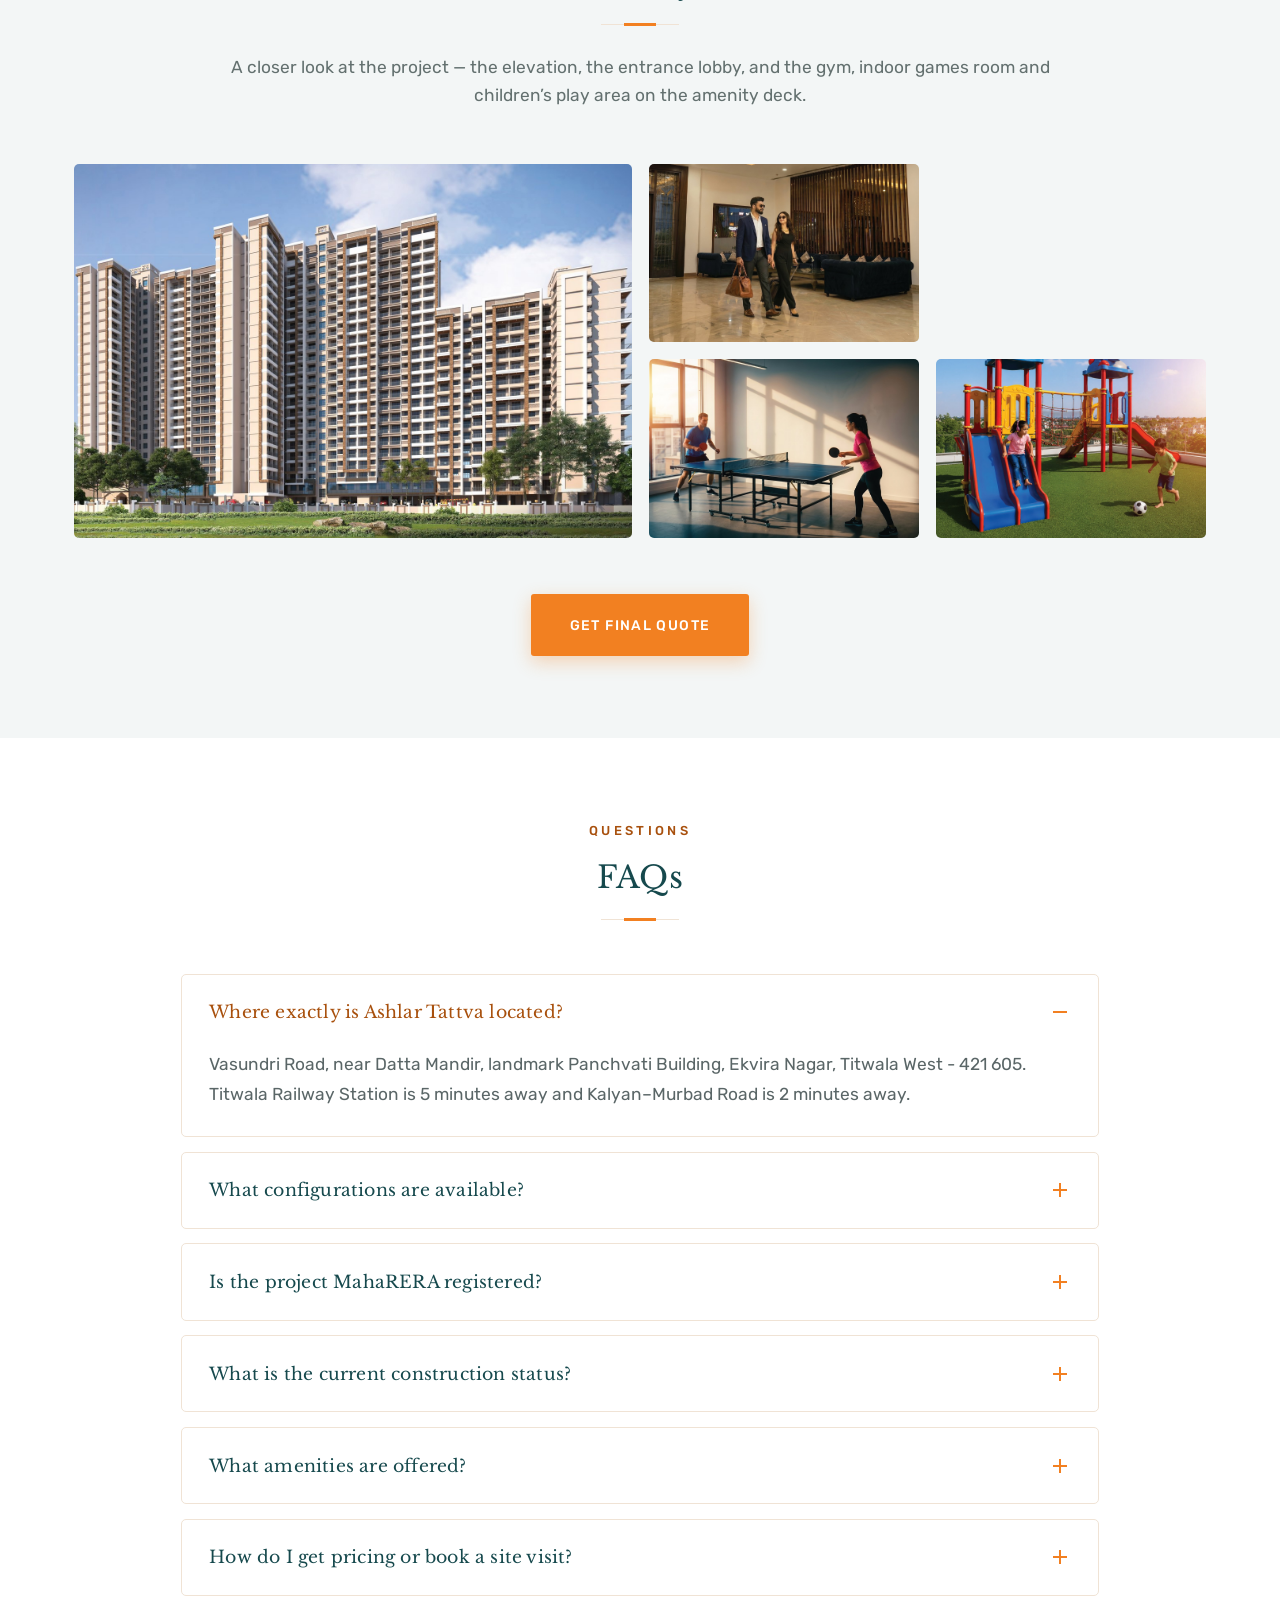
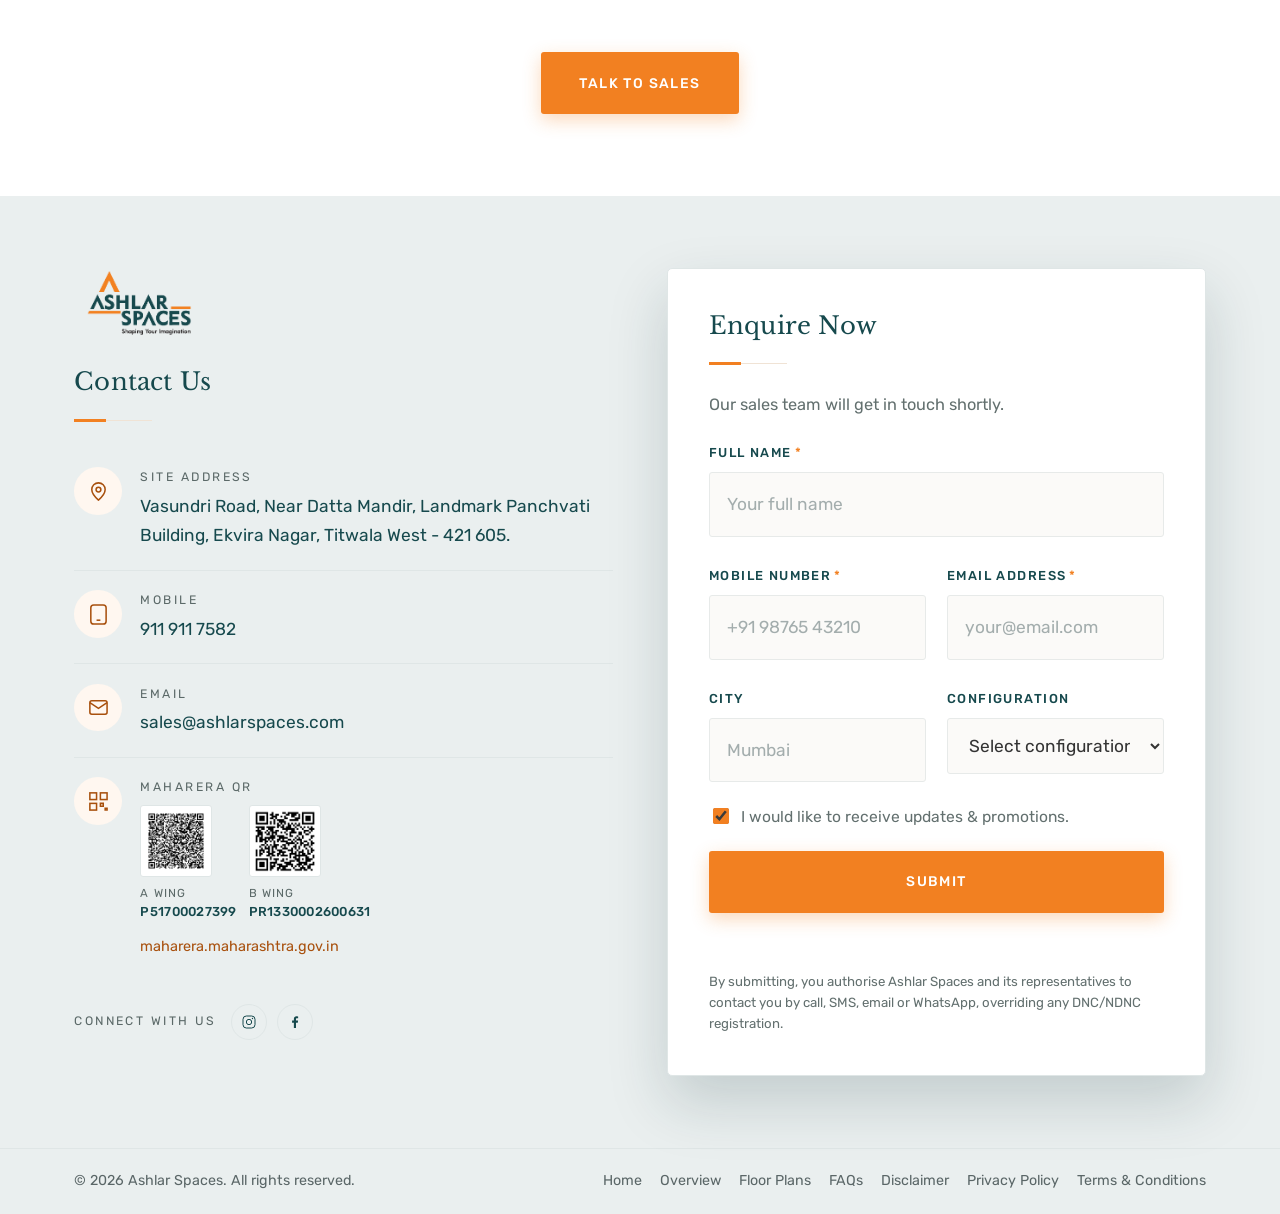
==== commit e087b925: "Swap in the Green Airy campaign banners Both hero banners replaced with the new creative from "ashal" ====
--- a/index.html
+++ b/index.html
@@ -13,13 +13,13 @@
 <meta property="og:locale" content="en_IN">
 <meta property="og:url" content="https://ashlarspaces.com/ashlar-tattva/">
 <meta property="og:title" content="Ashlar Tattva, Titwala West | 1 &amp; 2 BHK by Ashlar Spaces">
-<meta property="og:description" content="Premium 1 &amp; 2 BHK homes in Titwala West, 5 minutes from Titwala Station.">
+<meta property="og:description" content="The Green Airy Side of Titwala — 1 &amp; 2 BHK from Rs 30 Lakhs, minutes from Titwala Station.">
 <meta property="og:image" content="https://ashlarspaces.com/ashlar-tattva/assets/img/hero-desktop.jpg">
 <meta property="og:image:width" content="1920">
 <meta property="og:image:height" content="1080">
 <meta name="twitter:card" content="summary_large_image">
 <meta name="twitter:title" content="Ashlar Tattva, Titwala West | 1 &amp; 2 BHK">
-<meta name="twitter:description" content="Premium 1 &amp; 2 BHK homes in Titwala West, 5 minutes from Titwala Station.">
+<meta name="twitter:description" content="The Green Airy Side of Titwala — 1 &amp; 2 BHK from Rs 30 Lakhs, minutes from Titwala Station.">
 <meta name="twitter:image" content="https://ashlarspaces.com/ashlar-tattva/assets/img/hero-desktop.jpg">
 <meta name="theme-color" content="#16494d">
 
@@ -82,7 +82,7 @@
   <section class="hero" aria-label="Ashlar Tattva banner">
     <picture class="hero-pic">
       <source media="(max-width:760px)" srcset="assets/img/hero-mobile.jpg" width="900" height="1300">
-      <img src="assets/img/hero-desktop.jpg" alt="Ashlar Tattva, Titwala West — 2 minutes walk from Titwala railway station, 1 &amp; 2 BHK starting from Rs 30 Lakhs"
+      <img src="assets/img/hero-desktop.jpg" alt="Ashlar Tattva — The Green Airy Side of Titwala. 1 &amp; 2 BHK starting from Rs 30 Lakhs, just 2 minutes from Titwala Station"
            width="1920" height="1080" fetchpriority="high" decoding="async">
     </picture>
   </section>
